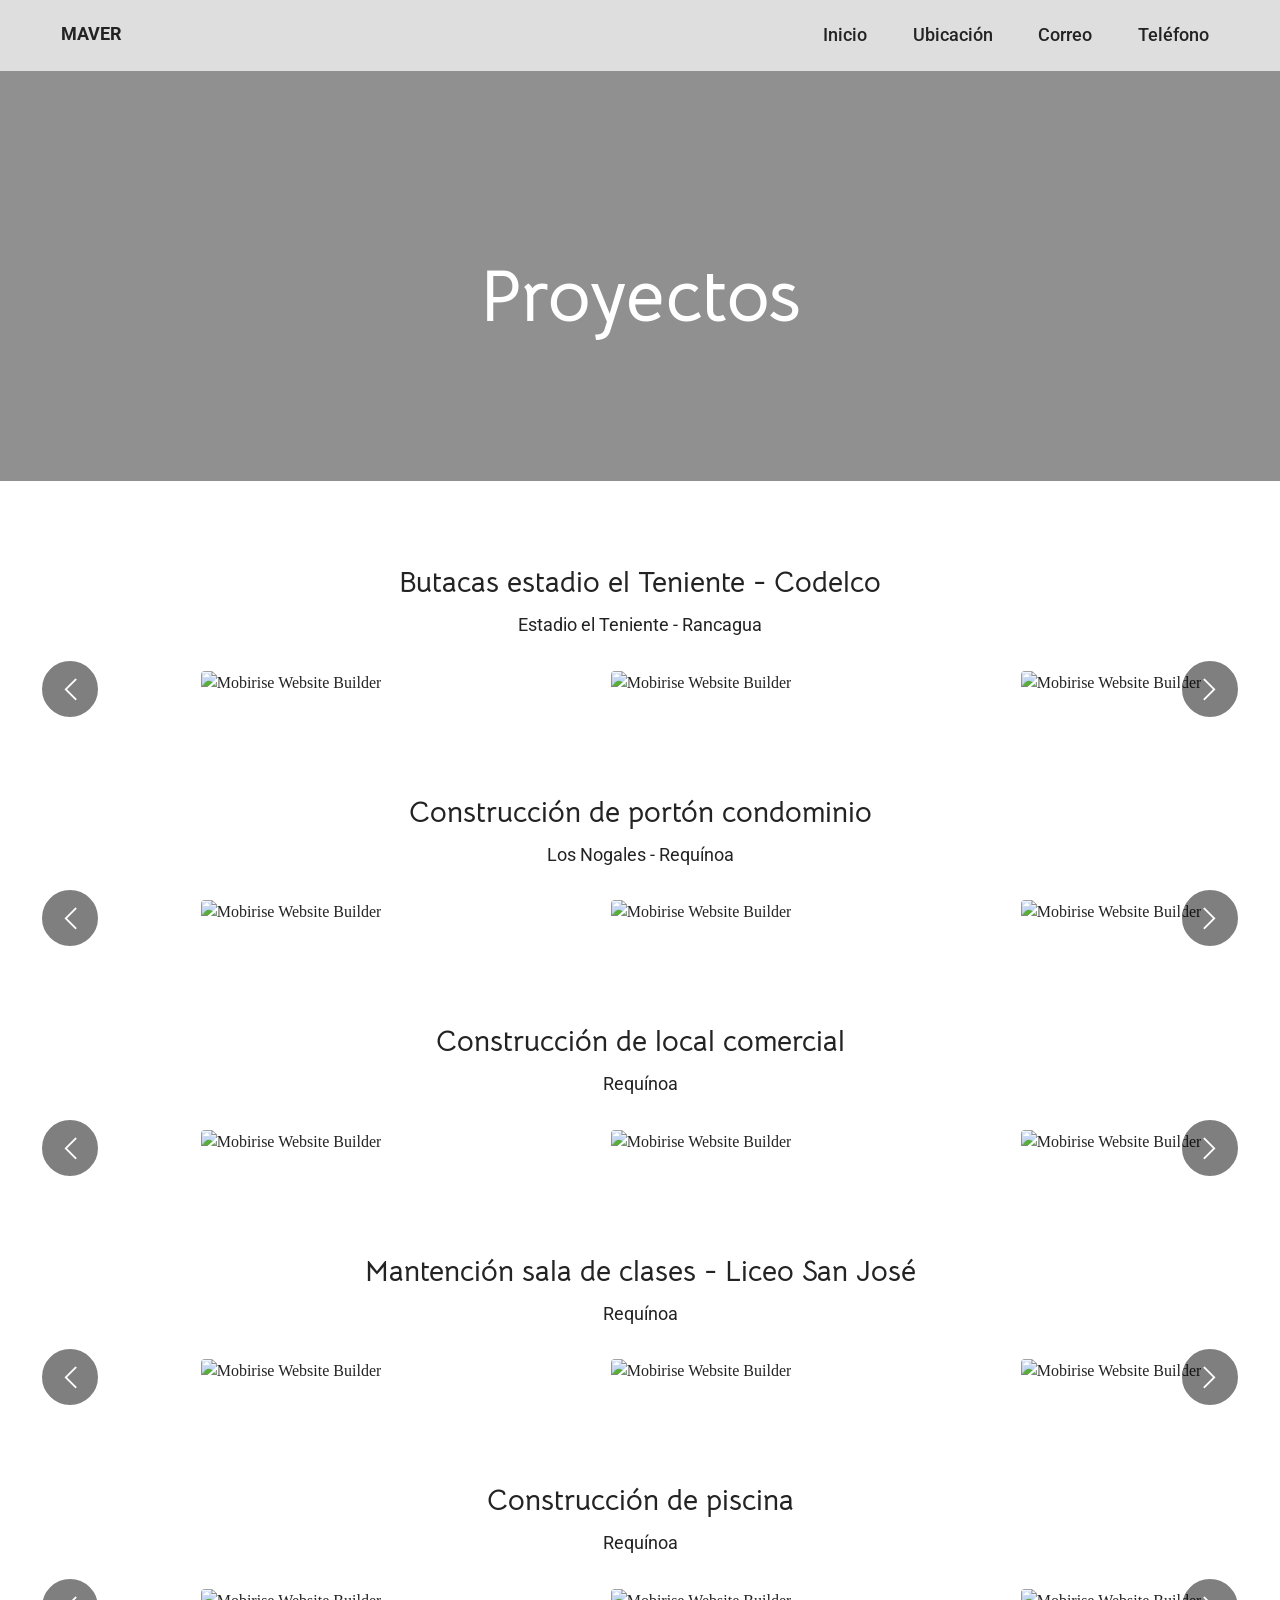
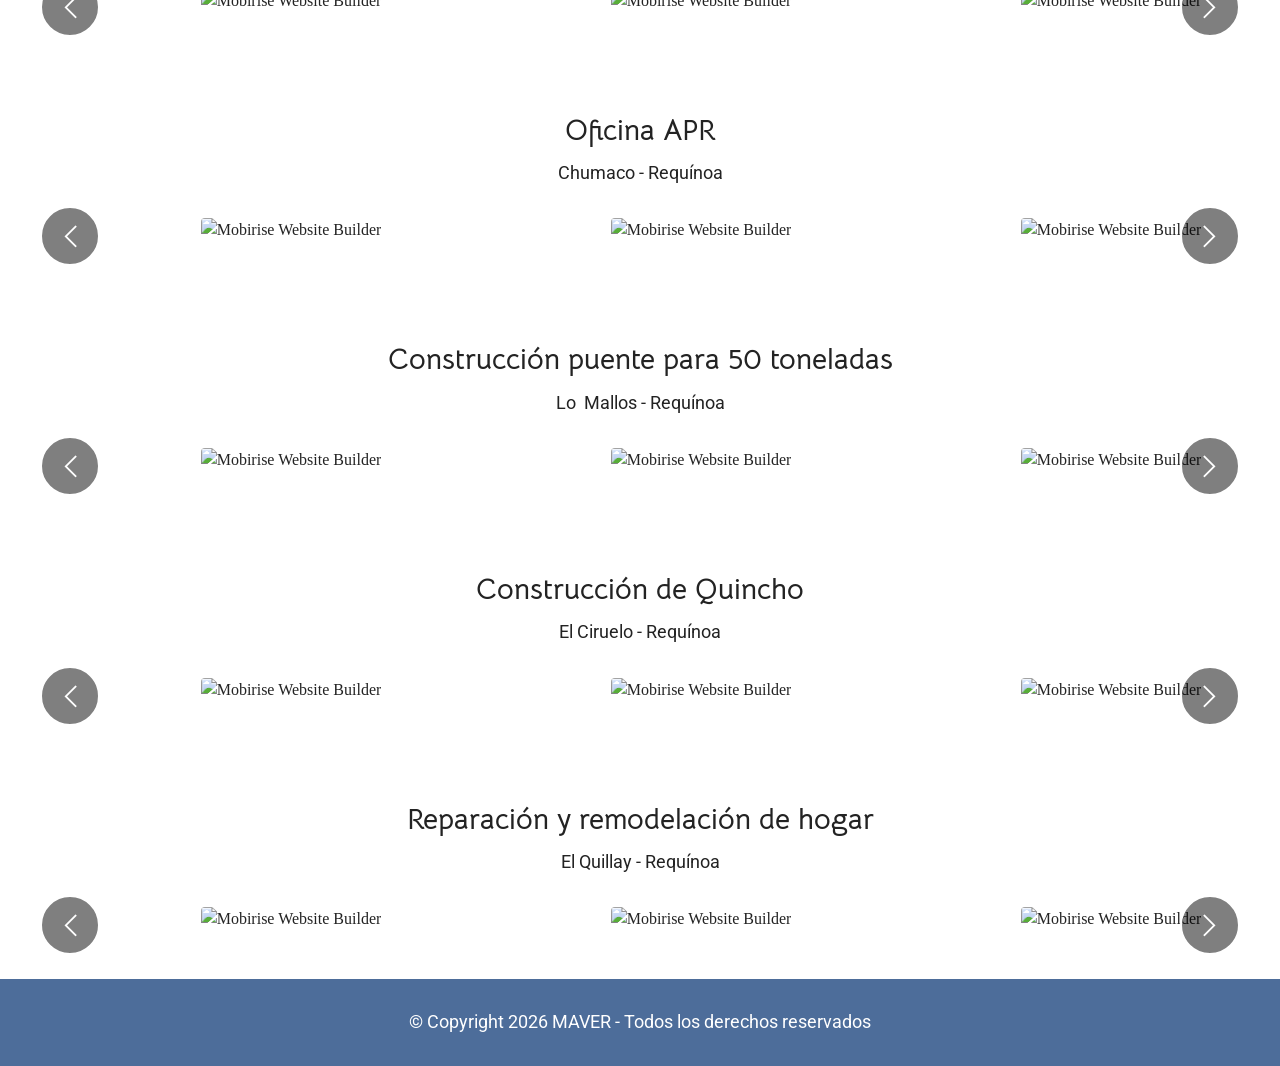
==== page1.html @ b0129fae "Add files via upload" ====
<!DOCTYPE html>
<html>

<head>
    <!-- Site made with Mobirise Website Builder v6.1.12, https://mobirise.com -->
    <meta charset="UTF-8">
    <meta http-equiv="X-UA-Compatible" content="IE=edge">
    <meta name="generator" content="Mobirise v6.1.12, mobirise.com">
    <meta name="viewport" content="width=device-width, initial-scale=1, minimum-scale=1">
    <link rel="shortcut icon" href="assets/images/logo20maver20sin20fondo-80x74.png" type="image/x-icon">
    <meta name="description"
        content="Líderes en empresas de construcción en la sexta región, con mas de 15 años de trayectoria.">


    <title>MAVER - Proyectos</title>
    <link rel="stylesheet" href="assets/web/assets/mobirise-icons2/mobirise2.css">
    <link rel="stylesheet" href="assets/bootstrap/css/bootstrap.min.css">
    <link rel="stylesheet" href="assets/parallax/jarallax.css">
    <link rel="stylesheet" href="assets/dropdown/css/style.css">
    <link rel="stylesheet" href="assets/socicon/css/styles.css">
    <link rel="stylesheet" href="assets/theme/css/style.css">
    <link rel="preload"
        href="https://fonts.googleapis.com/css?family=Bellota+Text:300,300i,400,400i,700,700i&display=swap" as="style"
        onload="this.onload=null;this.rel='stylesheet'">
    <noscript>
        <link rel="stylesheet"
            href="https://fonts.googleapis.com/css?family=Bellota+Text:300,300i,400,400i,700,700i&display=swap">
    </noscript>
    <link rel="preload"
        href="https://fonts.googleapis.com/css?family=Roboto:100,200,300,400,500,600,700,800,900,100i,200i,300i,400i,500i,600i,700i,800i,900i&display=swap"
        as="style" onload="this.onload=null;this.rel='stylesheet'">
    <noscript>
        <link rel="stylesheet"
            href="https://fonts.googleapis.com/css?family=Roboto:100,200,300,400,500,600,700,800,900,100i,200i,300i,400i,500i,600i,700i,800i,900i&display=swap">
    </noscript>
    <link rel="preload" as="style" href="assets/mobirise/css/mbr-additional.css?v=U4EbxA">
    <link rel="stylesheet" href="assets/mobirise/css/mbr-additional.css?v=U4EbxA" type="text/css">




</head>

<body>

    <section data-bs-version="5.1" class="menu menu1 cid-vgdHfKp8kh" once="menu" id="menu1-h">


        <nav class="navbar navbar-dropdown navbar-fixed-top navbar-expand-lg">
            <div class="container-fluid">
                <div class="navbar-brand">
                    <span class="navbar-logo">
                        <a href="index.html#header1-0">
                            <img src="assets/images/logo20maver20sin20fondo-80x74.webp" alt="" style="height: 3rem;">
                        </a>
                    </span>
                    <span class="navbar-caption-wrap"><a class="navbar-caption text-black display-7"
                            href="index.html#header1-0">MAVER</a></span>
                </div>
                <button class="navbar-toggler" type="button" data-toggle="collapse" data-bs-toggle="collapse"
                    data-target="#navbarSupportedContent" data-bs-target="#navbarSupportedContent"
                    aria-controls="navbarNavAltMarkup" aria-expanded="false" aria-label="Toggle navigation">
                    <div class="hamburger">
                        <span></span>
                        <span></span>
                        <span></span>
                        <span></span>
                    </div>
                </button>
                <div class="collapse navbar-collapse" id="navbarSupportedContent">
                    <ul class="navbar-nav nav-dropdown nav-right" data-app-modern-menu="true">
                        <li class="nav-item"><a class="nav-link link text-black display-7"
                                href="index.html#header1-0">Inicio</a></li>
                        <li class="nav-item"><a class="nav-link link text-black display-7"
                                href="https://maps.app.goo.gl/8S6Nk1xPqDuquNss6" target="_blank">Ubicación</a></li>
                        <li class="nav-item"><a class="nav-link link text-black display-7"
                                href="mailto:franco.mardones.vega@gmail.com">Correo</a></li>
                        <li class="nav-item"><a class="nav-link link text-black display-7"
                                href="https://wa.me/56971370998">Teléfono</a></li>
                    </ul>


                </div>
            </div>
        </nav>
    </section>

    <section data-bs-version="5.1" class="header1 cid-vgdHfKMwjg mbr-parallax-background" id="header1-i">



        <div class="mbr-overlay" style="opacity: 0.5; background-color: rgb(35, 35, 35);"></div>

        <div class="container">
            <div class="row justify-content-center">
                <div class="col-12 col-lg-10">
                    <h1 class="mbr-section-title mbr-fonts-style mb-3 display-1"><strong>Proyectos</strong></h1>



                </div>
            </div>
        </div>
    </section>

    <section data-bs-version="5.1" class="slider4 mbr-embla cid-vgBAg7hSWS" id="slider4-1m">


        <div class="position-relative text-center">
            <div class="mbr-section-head">
                <h4 class="mbr-section-title mbr-fonts-style align-center mb-0 display-5"><strong>Butacas estadio el
                        Teniente - Codelco</strong></h4>
                <h5 class="mbr-section-subtitle mbr-fonts-style align-center mb-0 mt-2 display-7">Estadio el Teniente -
                    Rancagua</h5>
            </div>
            <div class="embla mt-4" data-skip-snaps="true" data-align="center" data-contain-scroll="trimSnaps"
                data-auto-play-interval="4" data-draggable="true">
                <div class="embla__viewport container">
                    <div class="embla__container">



                        <div class="embla__slide slider-image item active"
                            style="margin-left: 0rem; margin-right: 0rem;">
                            <div class="slide-content">
                                <div class="item-wrapper">
                                    <div class="item-img">
                                        <img src="assets/images/3whatsapp-image-2026-04-09-at-08.01.32-914x422.webp"
                                            alt="Mobirise Website Builder" data-slide-to="0" data-bs-slide-to="0">
                                    </div>
                                </div>


                            </div>
                        </div>
                        <div class="embla__slide slider-image item" style="margin-left: 0rem; margin-right: 0rem;">
                            <div class="slide-content">
                                <div class="item-wrapper">
                                    <div class="item-img">
                                        <img src="assets/images/whatsapp-image-2026-04-09-at-08.01.53-591x1280.webp"
                                            alt="Mobirise Website Builder" data-slide-to="1" data-bs-slide-to="1">
                                    </div>
                                </div>


                            </div>
                        </div>
                        <div class="embla__slide slider-image item" style="margin-left: 0rem; margin-right: 0rem;">
                            <div class="slide-content">
                                <div class="item-wrapper">
                                    <div class="item-img">
                                        <img src="assets/images/whatsapp-image-2026-04-09-at-08.01.33-914x422.webp"
                                            alt="Mobirise Website Builder" data-slide-to="2" data-bs-slide-to="2">
                                    </div>
                                </div>


                            </div>
                        </div>
                        <div class="embla__slide slider-image item" style="margin-left: 0rem; margin-right: 0rem;">
                            <div class="slide-content">
                                <div class="item-wrapper">
                                    <div class="item-img">
                                        <img src="assets/images/whatsapp-image-2026-04-09-at-08.01.36-738x1600.webp"
                                            alt="Mobirise Website Builder" data-slide-to="3" data-bs-slide-to="3">
                                    </div>
                                </div>


                            </div>
                        </div>
                        <div class="embla__slide slider-image item" style="margin-left: 0rem; margin-right: 0rem;">
                            <div class="slide-content">
                                <div class="item-wrapper">
                                    <div class="item-img">
                                        <img src="assets/images/whatsapp-image-2026-04-09-at-08.01.45-738x1600.webp"
                                            alt="Mobirise Website Builder" data-slide-to="4" data-bs-slide-to="4">
                                    </div>
                                </div>


                            </div>
                        </div>
                        <div class="embla__slide slider-image item" style="margin-left: 0rem; margin-right: 0rem;">
                            <div class="slide-content">
                                <div class="item-wrapper">
                                    <div class="item-img">
                                        <img src="assets/images/whatsapp-image-2026-04-09-at-08.01.35-591x1280.webp"
                                            alt="Mobirise Website Builder" data-slide-to="5" data-bs-slide-to="5">
                                    </div>
                                </div>


                            </div>
                        </div>
                        <div class="embla__slide slider-image item" style="margin-left: 0rem; margin-right: 0rem;">
                            <div class="slide-content">
                                <div class="item-wrapper">
                                    <div class="item-img">
                                        <img src="assets/images/whatsapp-image-2026-04-09-at-08.01.32-914x422.webp"
                                            alt="Mobirise Website Builder" data-slide-to="6" data-bs-slide-to="6">
                                    </div>
                                </div>


                            </div>
                        </div>
                        <div class="embla__slide slider-image item" style="margin-left: 0rem; margin-right: 0rem;">
                            <div class="slide-content">
                                <div class="item-wrapper">
                                    <div class="item-img">
                                        <img src="assets/images/2whatsapp-image-2026-04-09-at-08.01.29-914x422.webp"
                                            alt="Mobirise Website Builder" data-slide-to="7" data-bs-slide-to="7">
                                    </div>
                                </div>


                            </div>
                        </div>
                        <div class="embla__slide slider-image item" style="margin-left: 0rem; margin-right: 0rem;">
                            <div class="slide-content">
                                <div class="item-wrapper">
                                    <div class="item-img">
                                        <img src="assets/images/whatsapp-image-2026-04-12-at-15.33.14-914x422.webp"
                                            alt="Mobirise Website Builder" data-slide-to="8" data-bs-slide-to="8">
                                    </div>
                                </div>


                            </div>
                        </div>
                        <div class="embla__slide slider-image item" style="margin-left: 0rem; margin-right: 0rem;">
                            <div class="slide-content">
                                <div class="item-wrapper">
                                    <div class="item-img">
                                        <img src="assets/images/whatsapp-image-2026-04-09-at-08.01.51-914x422.webp"
                                            alt="Mobirise Website Builder" data-slide-to="9" data-bs-slide-to="9">
                                    </div>
                                </div>


                            </div>
                        </div>
                        <div class="embla__slide slider-image item" style="margin-left: 0rem; margin-right: 0rem;">
                            <div class="slide-content">
                                <div class="item-wrapper">
                                    <div class="item-img">
                                        <img src="assets/images/whatsapp-image-2026-04-09-at-08.01.29-914x422.webp"
                                            alt="Mobirise Website Builder" data-slide-to="10" data-bs-slide-to="10">
                                    </div>
                                </div>


                            </div>
                        </div>
                        <div class="embla__slide slider-image item" style="margin-left: 0rem; margin-right: 0rem;">
                            <div class="slide-content">
                                <div class="item-wrapper">
                                    <div class="item-img">
                                        <img src="assets/images/whatsapp-image-2026-04-09-at-08.01.43-914x422.webp"
                                            alt="Mobirise Website Builder" data-slide-to="11" data-bs-slide-to="11">
                                    </div>
                                </div>


                            </div>
                        </div>
                        <div class="embla__slide slider-image item" style="margin-left: 0rem; margin-right: 0rem;">
                            <div class="slide-content">
                                <div class="item-wrapper">
                                    <div class="item-img">
                                        <img src="assets/images/whatsapp-image-2026-04-09-at-08.01.15-914x422.webp"
                                            alt="Mobirise Website Builder" data-slide-to="12" data-bs-slide-to="12">
                                    </div>
                                </div>


                            </div>
                        </div>
                        <div class="embla__slide slider-image item" style="margin-left: 0rem; margin-right: 0rem;">
                            <div class="slide-content">
                                <div class="item-wrapper">
                                    <div class="item-img">
                                        <img src="assets/images/whatsapp-image-2026-04-09-at-08.01.17-914x422.webp"
                                            alt="Mobirise Website Builder" data-slide-to="13" data-bs-slide-to="13">
                                    </div>
                                </div>


                            </div>
                        </div>
                        <div class="embla__slide slider-image item" style="margin-left: 0rem; margin-right: 0rem;">
                            <div class="slide-content">
                                <div class="item-wrapper">
                                    <div class="item-img">
                                        <img src="assets/images/whatsapp-image-2026-04-09-at-08.01.31-914x422.webp"
                                            alt="Mobirise Website Builder" data-slide-to="14" data-bs-slide-to="14">
                                    </div>
                                </div>


                            </div>
                        </div>
                        <div class="embla__slide slider-image item" style="margin-left: 0rem; margin-right: 0rem;">
                            <div class="slide-content">
                                <div class="item-wrapper">
                                    <div class="item-img">
                                        <img src="assets/images/whatsapp-image-2026-04-09-at-08.01.44-914x422.webp"
                                            alt="Mobirise Website Builder" data-slide-to="15" data-bs-slide-to="15">
                                    </div>
                                </div>


                            </div>
                        </div>
                    </div>
                </div>
                <button class="embla__button embla__button--prev">
                    <span class="mobi-mbri mobi-mbri-arrow-prev mbr-iconfont" aria-hidden="true"></span>
                    <span class="sr-only visually-hidden visually-hidden">Previous</span>
                </button>
                <button class="embla__button embla__button--next">
                    <span class="mobi-mbri mobi-mbri-arrow-next mbr-iconfont" aria-hidden="true"></span>
                    <span class="sr-only visually-hidden visually-hidden">Next</span>
                </button>
            </div>
        </div>
    </section>

    <section data-bs-version="5.1" class="slider4 mbr-embla cid-vgAOUFERJs" id="slider4-17">


        <div class="position-relative text-center">
            <div class="mbr-section-head">
                <h4 class="mbr-section-title mbr-fonts-style align-center mb-0 display-5"><strong>Construcción de portón
                        condominio</strong></h4>
                <h5 class="mbr-section-subtitle mbr-fonts-style align-center mb-0 mt-2 display-7">Los Nogales - Requínoa
                </h5>
            </div>
            <div class="embla mt-4" data-skip-snaps="true" data-align="center" data-contain-scroll="trimSnaps"
                data-auto-play-interval="4" data-draggable="true">
                <div class="embla__viewport container">
                    <div class="embla__container">



                        <div class="embla__slide slider-image item active"
                            style="margin-left: 0rem; margin-right: 0rem;">
                            <div class="slide-content">
                                <div class="item-wrapper">
                                    <div class="item-img">
                                        <img src="assets/images/whatsapp20image202026-04-0920at2009.18.28-1000x750.webp"
                                            alt="Mobirise Website Builder" data-slide-to="0" data-bs-slide-to="0">
                                    </div>
                                </div>


                            </div>
                        </div>
                        <div class="embla__slide slider-image item" style="margin-left: 0rem; margin-right: 0rem;">
                            <div class="slide-content">
                                <div class="item-wrapper">
                                    <div class="item-img">
                                        <img src="assets/images/whatsapp20image202026-04-0920at2009.18.34-991x744.webp"
                                            alt="Mobirise Website Builder" data-slide-to="1" data-bs-slide-to="1">
                                    </div>
                                </div>


                            </div>
                        </div>
                        <div class="embla__slide slider-image item" style="margin-left: 0rem; margin-right: 0rem;">
                            <div class="slide-content">
                                <div class="item-wrapper">
                                    <div class="item-img">
                                        <img src="assets/images/whatsapp20image202026-04-0920at2009.18.33-998x1330.webp"
                                            alt="Mobirise Website Builder" data-slide-to="2" data-bs-slide-to="2">
                                    </div>
                                </div>


                            </div>
                        </div>
                        <div class="embla__slide slider-image item" style="margin-left: 0rem; margin-right: 0rem;">
                            <div class="slide-content">
                                <div class="item-wrapper">
                                    <div class="item-img">
                                        <img src="assets/images/whatsapp-image-2026-04-091-at-09.18.33-1000x750.webp"
                                            alt="Mobirise Website Builder" data-slide-to="3" data-bs-slide-to="3">
                                    </div>
                                </div>


                            </div>
                        </div>
                        <div class="embla__slide slider-image item" style="margin-left: 0rem; margin-right: 0rem;">
                            <div class="slide-content">
                                <div class="item-wrapper">
                                    <div class="item-img">
                                        <img src="assets/images/whatsapp-image-2026-04-09-at-09.18.32-1000x750.webp"
                                            alt="Mobirise Website Builder" data-slide-to="4" data-bs-slide-to="4">
                                    </div>
                                </div>


                            </div>
                        </div>
                        <div class="embla__slide slider-image item" style="margin-left: 0rem; margin-right: 0rem;">
                            <div class="slide-content">
                                <div class="item-wrapper">
                                    <div class="item-img">
                                        <img src="assets/images/1whatsapp-image-2026-04-09-at-09.18.32-1000x750.webp"
                                            alt="Mobirise Website Builder" data-slide-to="5" data-bs-slide-to="5">
                                    </div>
                                </div>


                            </div>
                        </div>
                        <div class="embla__slide slider-image item" style="margin-left: 0rem; margin-right: 0rem;">
                            <div class="slide-content">
                                <div class="item-wrapper">
                                    <div class="item-img">
                                        <img src="assets/images/whatsapp-image-2026-04-09-at-09.18.31-1000x750.webp"
                                            alt="Mobirise Website Builder" data-slide-to="6" data-bs-slide-to="6">
                                    </div>
                                </div>


                            </div>
                        </div>
                        <div class="embla__slide slider-image item" style="margin-left: 0rem; margin-right: 0rem;">
                            <div class="slide-content">
                                <div class="item-wrapper">
                                    <div class="item-img">
                                        <img src="assets/images/what1sapp-image-2026-04-09-at-09.18.31-1000x750.webp"
                                            alt="Mobirise Website Builder" data-slide-to="7" data-bs-slide-to="7">
                                    </div>
                                </div>


                            </div>
                        </div>
                        <div class="embla__slide slider-image item" style="margin-left: 0rem; margin-right: 0rem;">
                            <div class="slide-content">
                                <div class="item-wrapper">
                                    <div class="item-img">
                                        <img src="assets/images/whatsapp20image202026-04-0920at2009.18.30-848x636.webp"
                                            alt="Mobirise Website Builder" data-slide-to="8" data-bs-slide-to="8">
                                    </div>
                                </div>


                            </div>
                        </div>
                        <div class="embla__slide slider-image item" style="margin-left: 0rem; margin-right: 0rem;">
                            <div class="slide-content">
                                <div class="item-wrapper">
                                    <div class="item-img">
                                        <img src="assets/images/whatsapp-image-2026-04-09-at-09.18.29-1000x750.webp"
                                            alt="Mobirise Website Builder" data-slide-to="9" data-bs-slide-to="9">
                                    </div>
                                </div>


                            </div>
                        </div>
                        <div class="embla__slide slider-image item" style="margin-left: 0rem; margin-right: 0rem;">
                            <div class="slide-content">
                                <div class="item-wrapper">
                                    <div class="item-img">
                                        <img src="assets/images/whatsapp-image-21026-04-09-at-09.18.28-1000x750.webp"
                                            alt="Mobirise Website Builder" data-slide-to="10" data-bs-slide-to="10">
                                    </div>
                                </div>


                            </div>
                        </div>
                    </div>
                </div>
                <button class="embla__button embla__button--prev">
                    <span class="mobi-mbri mobi-mbri-arrow-prev mbr-iconfont" aria-hidden="true"></span>
                    <span class="sr-only visually-hidden visually-hidden">Previous</span>
                </button>
                <button class="embla__button embla__button--next">
                    <span class="mobi-mbri mobi-mbri-arrow-next mbr-iconfont" aria-hidden="true"></span>
                    <span class="sr-only visually-hidden visually-hidden">Next</span>
                </button>
            </div>
        </div>
    </section>

    <section data-bs-version="5.1" class="slider4 mbr-embla cid-vgYwN1bIxm" id="slider4-1s">


        <div class="position-relative text-center">
            <div class="mbr-section-head">
                <h4 class="mbr-section-title mbr-fonts-style align-center mb-0 display-5"><strong>Construcción de local
                        comercial</strong></h4>
                <h5 class="mbr-section-subtitle mbr-fonts-style align-center mb-0 mt-2 display-7">Requínoa</h5>
            </div>
            <div class="embla mt-4" data-skip-snaps="true" data-align="center" data-contain-scroll="trimSnaps"
                data-auto-play-interval="4" data-draggable="true">
                <div class="embla__viewport container">
                    <div class="embla__container">



                        <div class="embla__slide slider-image item active"
                            style="margin-left: 0rem; margin-right: 0rem;">
                            <div class="slide-content">
                                <div class="item-wrapper">
                                    <div class="item-img">
                                        <img src="assets/images/whatsapp20image202026-04-1620at2013.33.47-914x422.webp"
                                            alt="Mobirise Website Builder" data-slide-to="0" data-bs-slide-to="0">
                                    </div>
                                </div>


                            </div>
                        </div>
                        <div class="embla__slide slider-image item" style="margin-left: 0rem; margin-right: 0rem;">
                            <div class="slide-content">
                                <div class="item-wrapper">
                                    <div class="item-img">
                                        <img src="assets/images/whatsapp-image-2026-04-13-at-11.47.56-914x422.webp"
                                            alt="Mobirise Website Builder" data-slide-to="1" data-bs-slide-to="1">
                                    </div>
                                </div>


                            </div>
                        </div>
                        <div class="embla__slide slider-image item" style="margin-left: 0rem; margin-right: 0rem;">
                            <div class="slide-content">
                                <div class="item-wrapper">
                                    <div class="item-img">
                                        <img src="assets/images/2whatsapp-image-2026-04-13-at-11.47.56-914x422.webp"
                                            alt="Mobirise Website Builder" data-slide-to="2" data-bs-slide-to="2">
                                    </div>
                                </div>


                            </div>
                        </div>
                        <div class="embla__slide slider-image item" style="margin-left: 0rem; margin-right: 0rem;">
                            <div class="slide-content">
                                <div class="item-wrapper">
                                    <div class="item-img">
                                        <img src="assets/images/whatsapp-image-2026-04-13-at-11.47.54-914x422.webp"
                                            alt="Mobirise Website Builder" data-slide-to="3" data-bs-slide-to="3">
                                    </div>
                                </div>


                            </div>
                        </div>
                        <div class="embla__slide slider-image item" style="margin-left: 0rem; margin-right: 0rem;">
                            <div class="slide-content">
                                <div class="item-wrapper">
                                    <div class="item-img">
                                        <img src="assets/images/3whatsapp-image-2026-04-13-at-11.47.54-914x422.webp"
                                            alt="Mobirise Website Builder" data-slide-to="4" data-bs-slide-to="4">
                                    </div>
                                </div>


                            </div>
                        </div>
                        <div class="embla__slide slider-image item" style="margin-left: 0rem; margin-right: 0rem;">
                            <div class="slide-content">
                                <div class="item-wrapper">
                                    <div class="item-img">
                                        <img src="assets/images/whatsapp-image-2026-04-13-at-11.47.55-914x422.webp"
                                            alt="Mobirise Website Builder" data-slide-to="5" data-bs-slide-to="5">
                                    </div>
                                </div>


                            </div>
                        </div>
                        <div class="embla__slide slider-image item" style="margin-left: 0rem; margin-right: 0rem;">
                            <div class="slide-content">
                                <div class="item-wrapper">
                                    <div class="item-img">
                                        <img src="assets/images/4whatsapp-image-2026-04-13-at-11.47.56-914x422.webp"
                                            alt="Mobirise Website Builder" data-slide-to="6" data-bs-slide-to="6">
                                    </div>
                                </div>


                            </div>
                        </div>
                        <div class="embla__slide slider-image item" style="margin-left: 0rem; margin-right: 0rem;">
                            <div class="slide-content">
                                <div class="item-wrapper">
                                    <div class="item-img">
                                        <img src="assets/images/whatsapp-image-2026-04-13-at-11.50.56-914x422.webp"
                                            alt="Mobirise Website Builder" data-slide-to="7" data-bs-slide-to="7">
                                    </div>
                                </div>


                            </div>
                        </div>
                        <div class="embla__slide slider-image item" style="margin-left: 0rem; margin-right: 0rem;">
                            <div class="slide-content">
                                <div class="item-wrapper">
                                    <div class="item-img">
                                        <img src="assets/images/whatsapp-image-2026-04-13-at-11.50.57-914x422.webp"
                                            alt="Mobirise Website Builder" data-slide-to="8" data-bs-slide-to="8">
                                    </div>
                                </div>


                            </div>
                        </div>
                        <div class="embla__slide slider-image item" style="margin-left: 0rem; margin-right: 0rem;">
                            <div class="slide-content">
                                <div class="item-wrapper">
                                    <div class="item-img">
                                        <img src="assets/images/whatsapp20image202026-04-1620at2013.33.47-914x422.webp"
                                            alt="Mobirise Website Builder" data-slide-to="9" data-bs-slide-to="9">
                                    </div>
                                </div>


                            </div>
                        </div>
                    </div>
                </div>
                <button class="embla__button embla__button--prev">
                    <span class="mobi-mbri mobi-mbri-arrow-prev mbr-iconfont" aria-hidden="true"></span>
                    <span class="sr-only visually-hidden visually-hidden">Previous</span>
                </button>
                <button class="embla__button embla__button--next">
                    <span class="mobi-mbri mobi-mbri-arrow-next mbr-iconfont" aria-hidden="true"></span>
                    <span class="sr-only visually-hidden visually-hidden">Next</span>
                </button>
            </div>
        </div>
    </section>

    <section data-bs-version="5.1" class="slider4 mbr-embla cid-vgBp0Pwvdo" id="slider4-1i">


        <div class="position-relative text-center">
            <div class="mbr-section-head">
                <h4 class="mbr-section-title mbr-fonts-style align-center mb-0 display-5"><strong>Mantención sala de
                        clases - Liceo San José</strong></h4>
                <h5 class="mbr-section-subtitle mbr-fonts-style align-center mb-0 mt-2 display-7">Requínoa<br></h5>
            </div>
            <div class="embla mt-4" data-skip-snaps="true" data-align="center" data-contain-scroll="trimSnaps"
                data-auto-play-interval="4" data-draggable="true">
                <div class="embla__viewport container">
                    <div class="embla__container">



                        <div class="embla__slide slider-image item active"
                            style="margin-left: 0rem; margin-right: 0rem;">
                            <div class="slide-content">
                                <div class="item-wrapper">
                                    <div class="item-img">
                                        <img src="assets/images/whatsapp-image-2026-04-09-at-08.16.34-900x1600.webp"
                                            alt="Mobirise Website Builder" data-slide-to="0" data-bs-slide-to="0">
                                    </div>
                                </div>


                            </div>
                        </div>
                        <div class="embla__slide slider-image item" style="margin-left: 0rem; margin-right: 0rem;">
                            <div class="slide-content">
                                <div class="item-wrapper">
                                    <div class="item-img">
                                        <img src="assets/images/whatsapp-image-2026-04-09-at-08.16.37-900x1600.webp"
                                            alt="Mobirise Website Builder" data-slide-to="1" data-bs-slide-to="1">
                                    </div>
                                </div>


                            </div>
                        </div>
                        <div class="embla__slide slider-image item" style="margin-left: 0rem; margin-right: 0rem;">
                            <div class="slide-content">
                                <div class="item-wrapper">
                                    <div class="item-img">
                                        <img src="assets/images/4whatsapp-image-2026-04-09-at-08.16.34-900x1600.webp"
                                            alt="Mobirise Website Builder" data-slide-to="2" data-bs-slide-to="2">
                                    </div>
                                </div>


                            </div>
                        </div>
                        <div class="embla__slide slider-image item" style="margin-left: 0rem; margin-right: 0rem;">
                            <div class="slide-content">
                                <div class="item-wrapper">
                                    <div class="item-img">
                                        <img src="assets/images/5whatsapp-image-2026-04-09-at-08.16.36-900x1600.webp"
                                            alt="Mobirise Website Builder" data-slide-to="3" data-bs-slide-to="3">
                                    </div>
                                </div>


                            </div>
                        </div>
                        <div class="embla__slide slider-image item" style="margin-left: 0rem; margin-right: 0rem;">
                            <div class="slide-content">
                                <div class="item-wrapper">
                                    <div class="item-img">
                                        <img src="assets/images/whatsapp-image-2026-04-09-at-08.16.35-914x514.webp"
                                            alt="Mobirise Website Builder" data-slide-to="4" data-bs-slide-to="4">
                                    </div>
                                </div>


                            </div>
                        </div>
                        <div class="embla__slide slider-image item" style="margin-left: 0rem; margin-right: 0rem;">
                            <div class="slide-content">
                                <div class="item-wrapper">
                                    <div class="item-img">
                                        <img src="assets/images/whatsapp-image-2026-04-09-at-08.16.36-900x1600.webp"
                                            alt="Mobirise Website Builder" data-slide-to="5" data-bs-slide-to="5">
                                    </div>
                                </div>


                            </div>
                        </div>
                        <div class="embla__slide slider-image item" style="margin-left: 0rem; margin-right: 0rem;">
                            <div class="slide-content">
                                <div class="item-wrapper">
                                    <div class="item-img">
                                        <img src="assets/images/whatsapp-image-2026-04-09-at-08.16.33-900x1600.webp"
                                            alt="Mobirise Website Builder" data-slide-to="6" data-bs-slide-to="6">
                                    </div>
                                </div>


                            </div>
                        </div>
                        <div class="embla__slide slider-image item" style="margin-left: 0rem; margin-right: 0rem;">
                            <div class="slide-content">
                                <div class="item-wrapper">
                                    <div class="item-img">
                                        <img src="assets/images/1whatsapp-image-2026-04-09-at-08.16.34-914x514.webp"
                                            alt="Mobirise Website Builder" data-slide-to="7" data-bs-slide-to="7">
                                    </div>
                                </div>


                            </div>
                        </div>
                        <div class="embla__slide slider-image item" style="margin-left: 0rem; margin-right: 0rem;">
                            <div class="slide-content">
                                <div class="item-wrapper">
                                    <div class="item-img">
                                        <img src="assets/images/3whatsapp-image-2026-04-09-at-08.16.33-900x1600.webp"
                                            alt="Mobirise Website Builder" data-slide-to="8" data-bs-slide-to="8">
                                    </div>
                                </div>


                            </div>
                        </div>
                        <div class="embla__slide slider-image item" style="margin-left: 0rem; margin-right: 0rem;">
                            <div class="slide-content">
                                <div class="item-wrapper">
                                    <div class="item-img">
                                        <img src="assets/images/5whatsapp20image202026-04-0920at2008.16.34-900x1600.webp"
                                            alt="Mobirise Website Builder" data-slide-to="9" data-bs-slide-to="9">
                                    </div>
                                </div>


                            </div>
                        </div>
                        <div class="embla__slide slider-image item" style="margin-left: 0rem; margin-right: 0rem;">
                            <div class="slide-content">
                                <div class="item-wrapper">
                                    <div class="item-img">
                                        <img src="assets/images/whatsapp-image-2026-04-09-at-08.16.32-900x1600.webp"
                                            alt="Mobirise Website Builder" data-slide-to="10" data-bs-slide-to="10">
                                    </div>
                                </div>


                            </div>
                        </div>
                        <div class="embla__slide slider-image item" style="margin-left: 0rem; margin-right: 0rem;">
                            <div class="slide-content">
                                <div class="item-wrapper">
                                    <div class="item-img">
                                        <img src="assets/images/2whatsapp-image-2026-04-09-at-08.16.32-914x514.webp"
                                            alt="Mobirise Website Builder" data-slide-to="11" data-bs-slide-to="11">
                                    </div>
                                </div>


                            </div>
                        </div>
                    </div>
                </div>
                <button class="embla__button embla__button--prev">
                    <span class="mobi-mbri mobi-mbri-arrow-prev mbr-iconfont" aria-hidden="true"></span>
                    <span class="sr-only visually-hidden visually-hidden">Previous</span>
                </button>
                <button class="embla__button embla__button--next">
                    <span class="mobi-mbri mobi-mbri-arrow-next mbr-iconfont" aria-hidden="true"></span>
                    <span class="sr-only visually-hidden visually-hidden">Next</span>
                </button>
            </div>
        </div>
    </section>

    <section data-bs-version="5.1" class="slider4 mbr-embla cid-vgB36y8S7Z" id="slider4-1d">


        <div class="position-relative text-center">
            <div class="mbr-section-head">
                <h4 class="mbr-section-title mbr-fonts-style align-center mb-0 display-5"><strong>Construcción de
                        piscina</strong></h4>
                <h5 class="mbr-section-subtitle mbr-fonts-style align-center mb-0 mt-2 display-7">Requínoa</h5>
            </div>
            <div class="embla mt-4" data-skip-snaps="true" data-align="center" data-contain-scroll="trimSnaps"
                data-auto-play-interval="4" data-draggable="true">
                <div class="embla__viewport container">
                    <div class="embla__container">



                        <div class="embla__slide slider-image item active"
                            style="margin-left: 0rem; margin-right: 0rem;">
                            <div class="slide-content">
                                <div class="item-wrapper">
                                    <div class="item-img">
                                        <img src="assets/images/whatsapp-imag1e-2026-04-09-at-08.27.48-1000x563.webp"
                                            alt="Mobirise Website Builder" data-slide-to="0" data-bs-slide-to="0">
                                    </div>
                                </div>


                            </div>
                        </div>
                        <div class="embla__slide slider-image item active"
                            style="margin-left: 0rem; margin-right: 0rem;">
                            <div class="slide-content">
                                <div class="item-wrapper">
                                    <div class="item-img">
                                        <img src="assets/images/whatsapp-image-2026-04-09-at-08.27.50-900x1600.webp"
                                            alt="Mobirise Website Builder" data-slide-to="1" data-bs-slide-to="1">
                                    </div>
                                </div>


                            </div>
                        </div>
                        <div class="embla__slide slider-image item" style="margin-left: 0rem; margin-right: 0rem;">
                            <div class="slide-content">
                                <div class="item-wrapper">
                                    <div class="item-img">
                                        <img src="assets/images/whatsapp-image-2026-04-09-at-08.27.48-1000x563.webp"
                                            alt="Mobirise Website Builder" data-slide-to="2" data-bs-slide-to="2">
                                    </div>
                                </div>


                            </div>
                        </div>
                        <div class="embla__slide slider-image item" style="margin-left: 0rem; margin-right: 0rem;">
                            <div class="slide-content">
                                <div class="item-wrapper">
                                    <div class="item-img">
                                        <img src="assets/images/whatsapp-image-2026-04-09-at-08.27.47-1000x563.webp"
                                            alt="Mobirise Website Builder" data-slide-to="3" data-bs-slide-to="3">
                                    </div>
                                </div>


                            </div>
                        </div>
                        <div class="embla__slide slider-image item" style="margin-left: 0rem; margin-right: 0rem;">
                            <div class="slide-content">
                                <div class="item-wrapper">
                                    <div class="item-img">
                                        <img src="assets/images/whatsapp-image-2026-04-09-at-08.27.49-1000x563.webp"
                                            alt="Mobirise Website Builder" data-slide-to="4" data-bs-slide-to="4">
                                    </div>
                                </div>


                            </div>
                        </div>
                        <div class="embla__slide slider-image item" style="margin-left: 0rem; margin-right: 0rem;">
                            <div class="slide-content">
                                <div class="item-wrapper">
                                    <div class="item-img">
                                        <img src="assets/images/whatsapp-imag1e-2026-04-09-at-08.27.50-1000x563.webp"
                                            alt="Mobirise Website Builder" data-slide-to="5" data-bs-slide-to="5">
                                    </div>
                                </div>


                            </div>
                        </div>
                        <div class="embla__slide slider-image item" style="margin-left: 0rem; margin-right: 0rem;">
                            <div class="slide-content">
                                <div class="item-wrapper">
                                    <div class="item-img">
                                        <img src="assets/images/whatsapp-image-2126-04-09-at-08.27.47-1000x563.webp"
                                            alt="Mobirise Website Builder" data-slide-to="6" data-bs-slide-to="6">
                                    </div>
                                </div>


                            </div>
                        </div>
                    </div>
                </div>
                <button class="embla__button embla__button--prev">
                    <span class="mobi-mbri mobi-mbri-arrow-prev mbr-iconfont" aria-hidden="true"></span>
                    <span class="sr-only visually-hidden visually-hidden">Previous</span>
                </button>
                <button class="embla__button embla__button--next">
                    <span class="mobi-mbri mobi-mbri-arrow-next mbr-iconfont" aria-hidden="true"></span>
                    <span class="sr-only visually-hidden visually-hidden">Next</span>
                </button>
            </div>
        </div>
    </section>

    <section data-bs-version="5.1" class="slider4 mbr-embla cid-vgBk3ca57w" id="slider4-1h">


        <div class="position-relative text-center">
            <div class="mbr-section-head">
                <h4 class="mbr-section-title mbr-fonts-style align-center mb-0 display-5"><strong>Oficina APR</strong>
                </h4>
                <h5 class="mbr-section-subtitle mbr-fonts-style align-center mb-0 mt-2 display-7">Chumaco - Requínoa
                </h5>
            </div>
            <div class="embla mt-4" data-skip-snaps="true" data-align="center" data-contain-scroll="trimSnaps"
                data-auto-play-interval="4" data-draggable="true">
                <div class="embla__viewport container">
                    <div class="embla__container">



                        <div class="embla__slide slider-image item active"
                            style="margin-left: 0rem; margin-right: 0rem;">
                            <div class="slide-content">
                                <div class="item-wrapper">
                                    <div class="item-img">
                                        <img src="assets/images/whatsapp-image-2026-04-09-at-08.46.28-750x422.webp"
                                            alt="Mobirise Website Builder" data-slide-to="0" data-bs-slide-to="0">
                                    </div>
                                </div>


                            </div>
                        </div>
                        <div class="embla__slide slider-image item" style="margin-left: 0rem; margin-right: 0rem;">
                            <div class="slide-content">
                                <div class="item-wrapper">
                                    <div class="item-img">
                                        <img src="assets/images/whatsapp-image-2026-04-09-at-08.46.12-750x563.webp"
                                            alt="Mobirise Website Builder" data-slide-to="1" data-bs-slide-to="1">
                                    </div>
                                </div>


                            </div>
                        </div>
                        <div class="embla__slide slider-image item" style="margin-left: 0rem; margin-right: 0rem;">
                            <div class="slide-content">
                                <div class="item-wrapper">
                                    <div class="item-img">
                                        <img src="assets/images/whatsapp-image-2026-04-09-at-08.46.11-750x563.webp"
                                            alt="Mobirise Website Builder" data-slide-to="2" data-bs-slide-to="2">
                                    </div>
                                </div>


                            </div>
                        </div>
                        <div class="embla__slide slider-image item" style="margin-left: 0rem; margin-right: 0rem;">
                            <div class="slide-content">
                                <div class="item-wrapper">
                                    <div class="item-img">
                                        <img src="assets/images/1whatsapp-image-2026-04-09-at-08.46.11-750x563.webp"
                                            alt="Mobirise Website Builder" data-slide-to="3" data-bs-slide-to="3">
                                    </div>
                                </div>


                            </div>
                        </div>
                        <div class="embla__slide slider-image item" style="margin-left: 0rem; margin-right: 0rem;">
                            <div class="slide-content">
                                <div class="item-wrapper">
                                    <div class="item-img">
                                        <img src="assets/images/whatsapp-image-2026-04-09-at-08.46.09-750x563.webp"
                                            alt="Mobirise Website Builder" data-slide-to="4" data-bs-slide-to="4">
                                    </div>
                                </div>


                            </div>
                        </div>
                        <div class="embla__slide slider-image item" style="margin-left: 0rem; margin-right: 0rem;">
                            <div class="slide-content">
                                <div class="item-wrapper">
                                    <div class="item-img">
                                        <img src="assets/images/whatsapp-image-2026-04-09-at-08.46.10-750x563.webp"
                                            alt="Mobirise Website Builder" data-slide-to="5" data-bs-slide-to="5">
                                    </div>
                                </div>


                            </div>
                        </div>
                        <div class="embla__slide slider-image item" style="margin-left: 0rem; margin-right: 0rem;">
                            <div class="slide-content">
                                <div class="item-wrapper">
                                    <div class="item-img">
                                        <img src="assets/images/whatsapp-image-2026-04-09-at-08.45.11-750x563.webp"
                                            alt="Mobirise Website Builder" data-slide-to="6" data-bs-slide-to="6">
                                    </div>
                                </div>


                            </div>
                        </div>
                        <div class="embla__slide slider-image item" style="margin-left: 0rem; margin-right: 0rem;">
                            <div class="slide-content">
                                <div class="item-wrapper">
                                    <div class="item-img">
                                        <img src="assets/images/whatsapp-image-2026-04-09-at-08.45.09-750x422.webp"
                                            alt="Mobirise Website Builder" data-slide-to="7" data-bs-slide-to="7">
                                    </div>
                                </div>


                            </div>
                        </div>
                        <div class="embla__slide slider-image item" style="margin-left: 0rem; margin-right: 0rem;">
                            <div class="slide-content">
                                <div class="item-wrapper">
                                    <div class="item-img">
                                        <img src="assets/images/whatsapp-image-2026-04-09-at-08.45.05-750x1333.webp"
                                            alt="Mobirise Website Builder" data-slide-to="8" data-bs-slide-to="8">
                                    </div>
                                </div>


                            </div>
                        </div>
                        <div class="embla__slide slider-image item" style="margin-left: 0rem; margin-right: 0rem;">
                            <div class="slide-content">
                                <div class="item-wrapper">
                                    <div class="item-img">
                                        <img src="assets/images/whatsapp-image-2026-04-09-at-08.44.59-750x422.webp"
                                            alt="Mobirise Website Builder" data-slide-to="9" data-bs-slide-to="9">
                                    </div>
                                </div>


                            </div>
                        </div>
                        <div class="embla__slide slider-image item" style="margin-left: 0rem; margin-right: 0rem;">
                            <div class="slide-content">
                                <div class="item-wrapper">
                                    <div class="item-img">
                                        <img src="assets/images/whatsapp-image-2026-04-09-at-08.45.04-750x422.webp"
                                            alt="Mobirise Website Builder" data-slide-to="10" data-bs-slide-to="10">
                                    </div>
                                </div>


                            </div>
                        </div>
                        <div class="embla__slide slider-image item" style="margin-left: 0rem; margin-right: 0rem;">
                            <div class="slide-content">
                                <div class="item-wrapper">
                                    <div class="item-img">
                                        <img src="assets/images/2whatsapp-image-2026-04-09-at-08.45.04-750x422.webp"
                                            alt="Mobirise Website Builder" data-slide-to="11" data-bs-slide-to="11">
                                    </div>
                                </div>


                            </div>
                        </div>
                        <div class="embla__slide slider-image item" style="margin-left: 0rem; margin-right: 0rem;">
                            <div class="slide-content">
                                <div class="item-wrapper">
                                    <div class="item-img">
                                        <img src="assets/images/3whatsapp-image-2026-04-09-at-08.46.12-750x422.webp"
                                            alt="Mobirise Website Builder" data-slide-to="12" data-bs-slide-to="12">
                                    </div>
                                </div>


                            </div>
                        </div>
                        <div class="embla__slide slider-image item" style="margin-left: 0rem; margin-right: 0rem;">
                            <div class="slide-content">
                                <div class="item-wrapper">
                                    <div class="item-img">
                                        <img src="assets/images/whatsapp-image-2026-04-09-at-08.44.57-750x422.webp"
                                            alt="Mobirise Website Builder" data-slide-to="13" data-bs-slide-to="13">
                                    </div>
                                </div>


                            </div>
                        </div>
                        <div class="embla__slide slider-image item" style="margin-left: 0rem; margin-right: 0rem;">
                            <div class="slide-content">
                                <div class="item-wrapper">
                                    <div class="item-img">
                                        <img src="assets/images/whatsapp20image202026-04-0920at2008.46.28-562x316.webp"
                                            alt="Mobirise Website Builder" data-slide-to="14" data-bs-slide-to="14">
                                    </div>
                                </div>


                            </div>
                        </div>
                    </div>
                </div>
                <button class="embla__button embla__button--prev">
                    <span class="mobi-mbri mobi-mbri-arrow-prev mbr-iconfont" aria-hidden="true"></span>
                    <span class="sr-only visually-hidden visually-hidden">Previous</span>
                </button>
                <button class="embla__button embla__button--next">
                    <span class="mobi-mbri mobi-mbri-arrow-next mbr-iconfont" aria-hidden="true"></span>
                    <span class="sr-only visually-hidden visually-hidden">Next</span>
                </button>
            </div>
        </div>
    </section>

    <section data-bs-version="5.1" class="slider4 mbr-embla cid-vgdLrbOMB3" id="slider4-s">


        <div class="position-relative text-center">
            <div class="mbr-section-head">
                <h4 class="mbr-section-title mbr-fonts-style align-center mb-0 display-5"><strong>Construcción puente
                        para 50 toneladas</strong></h4>
                <h5 class="mbr-section-subtitle mbr-fonts-style align-center mb-0 mt-2 display-7">Lo&nbsp; Mallos -
                    Requínoa</h5>
            </div>
            <div class="embla mt-4" data-skip-snaps="true" data-align="center" data-contain-scroll="trimSnaps"
                data-auto-play-interval="4" data-draggable="true">
                <div class="embla__viewport container">
                    <div class="embla__container">



                        <div class="embla__slide slider-image item active"
                            style="margin-left: 0rem; margin-right: 0rem;">
                            <div class="slide-content">
                                <div class="item-wrapper">
                                    <div class="item-img">
                                        <img src="assets/images/whatsapp-image-2026-04-09-at-09.07.39-1000x750.webp"
                                            alt="Mobirise Website Builder" data-slide-to="0" data-bs-slide-to="0">
                                    </div>
                                </div>


                            </div>
                        </div>
                        <div class="embla__slide slider-image item" style="margin-left: 0rem; margin-right: 0rem;">
                            <div class="slide-content">
                                <div class="item-wrapper">
                                    <div class="item-img">
                                        <img src="assets/images/whatsapp20image202026-04-0920at2009.07.49-1000x750.webp"
                                            alt="Mobirise Website Builder" data-slide-to="1" data-bs-slide-to="1">
                                    </div>
                                </div>


                            </div>
                        </div>
                        <div class="embla__slide slider-image item" style="margin-left: 0rem; margin-right: 0rem;">
                            <div class="slide-content">
                                <div class="item-wrapper">
                                    <div class="item-img">
                                        <img src="assets/images/whatsapp20image202026-04-0920at2009.07.44-1000x750.webp"
                                            alt="Mobirise Website Builder" data-slide-to="2" data-bs-slide-to="2">
                                    </div>
                                </div>


                            </div>
                        </div>
                        <div class="embla__slide slider-image item" style="margin-left: 0rem; margin-right: 0rem;">
                            <div class="slide-content">
                                <div class="item-wrapper">
                                    <div class="item-img">
                                        <img src="assets/images/whatsapp-image-2026-04-09-at-09.07.41-1000x1333.webp"
                                            alt="Mobirise Website Builder" data-slide-to="3" data-bs-slide-to="3">
                                    </div>
                                </div>


                            </div>
                        </div>
                        <div class="embla__slide slider-image item" style="margin-left: 0rem; margin-right: 0rem;">
                            <div class="slide-content">
                                <div class="item-wrapper">
                                    <div class="item-img">
                                        <img src="assets/images/whatsapp-image-2026-04-09-at-09.07.40-1000x750.webp"
                                            alt="Mobirise Website Builder" data-slide-to="4" data-bs-slide-to="4">
                                    </div>
                                </div>


                            </div>
                        </div>
                        <div class="embla__slide slider-image item" style="margin-left: 0rem; margin-right: 0rem;">
                            <div class="slide-content">
                                <div class="item-wrapper">
                                    <div class="item-img">
                                        <img src="assets/images/whatsapp-image-2026-04-09-at-09.07.39-1000x750.webp"
                                            alt="Mobirise Website Builder" data-slide-to="5" data-bs-slide-to="5">
                                    </div>
                                </div>


                            </div>
                        </div>
                    </div>
                </div>
                <button class="embla__button embla__button--prev">
                    <span class="mobi-mbri mobi-mbri-arrow-prev mbr-iconfont" aria-hidden="true"></span>
                    <span class="sr-only visually-hidden visually-hidden">Previous</span>
                </button>
                <button class="embla__button embla__button--next">
                    <span class="mobi-mbri mobi-mbri-arrow-next mbr-iconfont" aria-hidden="true"></span>
                    <span class="sr-only visually-hidden visually-hidden">Next</span>
                </button>
            </div>
        </div>
    </section>

    <section data-bs-version="5.1" class="slider4 mbr-embla cid-vgAVIpV0wn" id="slider4-19">


        <div class="position-relative text-center">
            <div class="mbr-section-head">
                <h4 class="mbr-section-title mbr-fonts-style align-center mb-0 display-5"><strong>Construcción de
                        Quincho</strong></h4>
                <h5 class="mbr-section-subtitle mbr-fonts-style align-center mb-0 mt-2 display-7">El Ciruelo - Requínoa
                </h5>
            </div>
            <div class="embla mt-4" data-skip-snaps="true" data-align="center" data-contain-scroll="trimSnaps"
                data-auto-play-interval="4" data-draggable="true">
                <div class="embla__viewport container">
                    <div class="embla__container">



                        <div class="embla__slide slider-image item active"
                            style="margin-left: 0rem; margin-right: 0rem;">
                            <div class="slide-content">
                                <div class="item-wrapper">
                                    <div class="item-img">
                                        <img src="assets/images/fase-5-1000x750.webp" alt="Mobirise Website Builder"
                                            data-slide-to="0" data-bs-slide-to="0">
                                    </div>
                                </div>


                            </div>
                        </div>
                        <div class="embla__slide slider-image item" style="margin-left: 0rem; margin-right: 0rem;">
                            <div class="slide-content">
                                <div class="item-wrapper">
                                    <div class="item-img">
                                        <img src="assets/images/comienzo-1000x750.webp" alt="Mobirise Website Builder"
                                            data-slide-to="1" data-bs-slide-to="1">
                                    </div>
                                </div>


                            </div>
                        </div>
                        <div class="embla__slide slider-image item" style="margin-left: 0rem; margin-right: 0rem;">
                            <div class="slide-content">
                                <div class="item-wrapper">
                                    <div class="item-img">
                                        <img src="assets/images/fase-2-1000x750.webp" alt="Mobirise Website Builder"
                                            data-slide-to="2" data-bs-slide-to="2">
                                    </div>
                                </div>


                            </div>
                        </div>
                        <div class="embla__slide slider-image item" style="margin-left: 0rem; margin-right: 0rem;">
                            <div class="slide-content">
                                <div class="item-wrapper">
                                    <div class="item-img">
                                        <img src="assets/images/fase-3-1000x1333.webp" alt="Mobirise Website Builder"
                                            data-slide-to="3" data-bs-slide-to="3">
                                    </div>
                                </div>


                            </div>
                        </div>
                        <div class="embla__slide slider-image item" style="margin-left: 0rem; margin-right: 0rem;">
                            <div class="slide-content">
                                <div class="item-wrapper">
                                    <div class="item-img">
                                        <img src="assets/images/fase-4-1000x750.webp" alt="Mobirise Website Builder"
                                            data-slide-to="4" data-bs-slide-to="4">
                                    </div>
                                </div>


                            </div>
                        </div>
                        <div class="embla__slide slider-image item" style="margin-left: 0rem; margin-right: 0rem;">
                            <div class="slide-content">
                                <div class="item-wrapper">
                                    <div class="item-img">
                                        <img src="assets/images/fase-5-1000x750.webp" alt="Mobirise Website Builder"
                                            data-slide-to="5" data-bs-slide-to="5">
                                    </div>
                                </div>


                            </div>
                        </div>
                    </div>
                </div>
                <button class="embla__button embla__button--prev">
                    <span class="mobi-mbri mobi-mbri-arrow-prev mbr-iconfont" aria-hidden="true"></span>
                    <span class="sr-only visually-hidden visually-hidden">Previous</span>
                </button>
                <button class="embla__button embla__button--next">
                    <span class="mobi-mbri mobi-mbri-arrow-next mbr-iconfont" aria-hidden="true"></span>
                    <span class="sr-only visually-hidden visually-hidden">Next</span>
                </button>
            </div>
        </div>
    </section>

    <section data-bs-version="5.1" class="slider4 mbr-embla cid-vgB60hcCgW" id="slider4-1f">


        <div class="position-relative text-center">
            <div class="mbr-section-head">
                <h4 class="mbr-section-title mbr-fonts-style align-center mb-0 display-5"><strong>Reparación y
                        remodelación de hogar</strong></h4>
                <h5 class="mbr-section-subtitle mbr-fonts-style align-center mb-0 mt-2 display-7">El Quillay - Requínoa
                </h5>
            </div>
            <div class="embla mt-4" data-skip-snaps="true" data-align="center" data-contain-scroll="trimSnaps"
                data-auto-play-interval="4" data-draggable="true">
                <div class="embla__viewport container">
                    <div class="embla__container">



                        <div class="embla__slide slider-image item active"
                            style="margin-left: 0rem; margin-right: 0rem;">
                            <div class="slide-content">
                                <div class="item-wrapper">
                                    <div class="item-img">
                                        <img src="assets/images/whatsapp-image-2026-04-09-at-08.14.07-750x422.webp"
                                            alt="Mobirise Website Builder" data-slide-to="0" data-bs-slide-to="0">
                                    </div>
                                </div>


                            </div>
                        </div>
                        <div class="embla__slide slider-image item" style="margin-left: 0rem; margin-right: 0rem;">
                            <div class="slide-content">
                                <div class="item-wrapper">
                                    <div class="item-img">
                                        <img src="assets/images/whatsapp-image-2026-04-09-at-08.14.09-750x1333.webp"
                                            alt="Mobirise Website Builder" data-slide-to="1" data-bs-slide-to="1">
                                    </div>
                                </div>


                            </div>
                        </div>
                        <div class="embla__slide slider-image item" style="margin-left: 0rem; margin-right: 0rem;">
                            <div class="slide-content">
                                <div class="item-wrapper">
                                    <div class="item-img">
                                        <img src="assets/images/1whatsapp-image-2026-04-09-at-08.14.09-750x1333.webp"
                                            alt="Mobirise Website Builder" data-slide-to="2" data-bs-slide-to="2">
                                    </div>
                                </div>


                            </div>
                        </div>
                        <div class="embla__slide slider-image item" style="margin-left: 0rem; margin-right: 0rem;">
                            <div class="slide-content">
                                <div class="item-wrapper">
                                    <div class="item-img">
                                        <img src="assets/images/whatsapp-image-2026-04-09-at-08.14.08-750x422.webp"
                                            alt="Mobirise Website Builder" data-slide-to="3" data-bs-slide-to="3">
                                    </div>
                                </div>


                            </div>
                        </div>
                        <div class="embla__slide slider-image item" style="margin-left: 0rem; margin-right: 0rem;">
                            <div class="slide-content">
                                <div class="item-wrapper">
                                    <div class="item-img">
                                        <img src="assets/images/2whatsapp-image-2026-04-09-at-08.14.08-750x422.webp"
                                            alt="Mobirise Website Builder" data-slide-to="4" data-bs-slide-to="4">
                                    </div>
                                </div>


                            </div>
                        </div>
                        <div class="embla__slide slider-image item" style="margin-left: 0rem; margin-right: 0rem;">
                            <div class="slide-content">
                                <div class="item-wrapper">
                                    <div class="item-img">
                                        <img src="assets/images/3whatsapp-image-2026-04-09-at-08.14.08-750x422.webp"
                                            alt="Mobirise Website Builder" data-slide-to="5" data-bs-slide-to="5">
                                    </div>
                                </div>


                            </div>
                        </div>
                        <div class="embla__slide slider-image item" style="margin-left: 0rem; margin-right: 0rem;">
                            <div class="slide-content">
                                <div class="item-wrapper">
                                    <div class="item-img">
                                        <img src="assets/images/4whatsapp-image-2026-04-09-at-08.14.07-750x422.webp"
                                            alt="Mobirise Website Builder" data-slide-to="6" data-bs-slide-to="6">
                                    </div>
                                </div>


                            </div>
                        </div>
                        <div class="embla__slide slider-image item" style="margin-left: 0rem; margin-right: 0rem;">
                            <div class="slide-content">
                                <div class="item-wrapper">
                                    <div class="item-img">
                                        <img src="assets/images/6-750x422.webp" alt="Mobirise Website Builder"
                                            data-slide-to="7" data-bs-slide-to="7">
                                    </div>
                                </div>


                            </div>
                        </div>
                        <div class="embla__slide slider-image item" style="margin-left: 0rem; margin-right: 0rem;">
                            <div class="slide-content">
                                <div class="item-wrapper">
                                    <div class="item-img">
                                        <img src="assets/images/whatsapp-image-2026-04-09-at-08.14.06-750x422.webp"
                                            alt="Mobirise Website Builder" data-slide-to="8" data-bs-slide-to="8">
                                    </div>
                                </div>


                            </div>
                        </div>
                    </div>
                </div>
                <button class="embla__button embla__button--prev">
                    <span class="mobi-mbri mobi-mbri-arrow-prev mbr-iconfont" aria-hidden="true"></span>
                    <span class="sr-only visually-hidden visually-hidden">Previous</span>
                </button>
                <button class="embla__button embla__button--next">
                    <span class="mobi-mbri mobi-mbri-arrow-next mbr-iconfont" aria-hidden="true"></span>
                    <span class="sr-only visually-hidden visually-hidden">Next</span>
                </button>
            </div>
        </div>
    </section>

    <section data-bs-version="5.1" class="footer7 cid-vgdHfMQbpI" once="footers" id="footer7-o">





        <div class="container">
            <div class="media-container-row align-center mbr-white">
                <div class="col-12">
                    <p class="mbr-text mb-0 mbr-fonts-style display-7">
                        © Copyright 2026 MAVER - Todos los derechos reservados</p>
                </div>
            </div>
        </div>
    </section>


</body>

</html>
---- assets/web/assets/mobirise-icons2/mobirise2.css ----
@font-face {
  font-family: 'Moririse2';
  font-display: swap;
  src:  url('mobirise2.eot?f2bix4');
  src:  url('mobirise2.eot?f2bix4#iefix') format('embedded-opentype'),
    url('mobirise2.woff2?f2bix4') format('woff2'),
    url('mobirise2.woff?f2bix4') format('woff'),
    url('mobirise2.ttf?f2bix4') format('truetype'),
    url('mobirise2.svg?f2bix4#mobirise2') format('svg');
  font-weight: normal;
  font-style: normal;
}

[class^="mobi-"], [class*=" mobi-"] {
  /* use !important to prevent issues with browser extensions that change fonts */
  font-family: 'Moririse2' !important;
  speak: none;
  font-style: normal;
  font-weight: normal;
  font-variant: normal;
  text-transform: none;
  line-height: 1;

  /* Better Font Rendering =========== */
  -webkit-font-smoothing: antialiased;
  -moz-osx-font-smoothing: grayscale;
}

.mobi-mbri-add-submenu:before {
  content: "\e900";
}
.mobi-mbri-alert:before {
  content: "\e901";
}
.mobi-mbri-align-center:before {
  content: "\e902";
}
.mobi-mbri-align-justify:before {
  content: "\e903";
}
.mobi-mbri-align-left:before {
  content: "\e904";
}
.mobi-mbri-align-right:before {
  content: "\e905";
}
.mobi-mbri-android:before {
  content: "\e906";
}
.mobi-mbri-apple:before {
  content: "\e907";
}
.mobi-mbri-arrow-down:before {
  content: "\e908";
}
.mobi-mbri-arrow-next:before {
  content: "\e909";
}
.mobi-mbri-arrow-prev:before {
  content: "\e90a";
}
.mobi-mbri-arrow-up:before {
  content: "\e90b";
}
.mobi-mbri-bold:before {
  content: "\e90c";
}
.mobi-mbri-bookmark:before {
  content: "\e90d";
}
.mobi-mbri-bootstrap:before {
  content: "\e90e";
}
.mobi-mbri-briefcase:before {
  content: "\e90f";
}
.mobi-mbri-browse:before {
  content: "\e910";
}
.mobi-mbri-bulleted-list:before {
  content: "\e911";
}
.mobi-mbri-calendar:before {
  content: "\e912";
}
.mobi-mbri-camera:before {
  content: "\e913";
}
.mobi-mbri-cart-add:before {
  content: "\e914";
}
.mobi-mbri-cart-full:before {
  content: "\e915";
}
.mobi-mbri-cash:before {
  content: "\e916";
}
.mobi-mbri-change-style:before {
  content: "\e917";
}
.mobi-mbri-chat:before {
  content: "\e918";
}
.mobi-mbri-clock:before {
  content: "\e919";
}
.mobi-mbri-close:before {
  content: "\e91a";
}
.mobi-mbri-cloud:before {
  content: "\e91b";
}
.mobi-mbri-code:before {
  content: "\e91c";
}
.mobi-mbri-contact-form:before {
  content: "\e91d";
}
.mobi-mbri-credit-card:before {
  content: "\e91e";
}
.mobi-mbri-cursor-click:before {
  content: "\e91f";
}
.mobi-mbri-cust-feedback:before {
  content: "\e920";
}
.mobi-mbri-database:before {
  content: "\e921";
}
.mobi-mbri-delivery:before {
  content: "\e922";
}
.mobi-mbri-desktop:before {
  content: "\e923";
}
.mobi-mbri-devices:before {
  content: "\e924";
}
.mobi-mbri-down:before {
  content: "\e925";
}
.mobi-mbri-download-2:before {
  content: "\e926";
}
.mobi-mbri-download:before {
  content: "\e927";
}
.mobi-mbri-drag-n-drop-2:before {
  content: "\e928";
}
.mobi-mbri-drag-n-drop:before {
  content: "\e929";
}
.mobi-mbri-edit-2:before {
  content: "\e92a";
}
.mobi-mbri-edit:before {
  content: "\e92b";
}
.mobi-mbri-error:before {
  content: "\e92c";
}
.mobi-mbri-extension:before {
  content: "\e92d";
}
.mobi-mbri-features:before {
  content: "\e92e";
}
.mobi-mbri-file:before {
  content: "\e92f";
}
.mobi-mbri-flag:before {
  content: "\e930";
}
.mobi-mbri-folder:before {
  content: "\e931";
}
.mobi-mbri-gift:before {
  content: "\e932";
}
.mobi-mbri-github:before {
  content: "\e933";
}
.mobi-mbri-globe-2:before {
  content: "\e934";
}
.mobi-mbri-globe:before {
  content: "\e935";
}
.mobi-mbri-growing-chart:before {
  content: "\e936";
}
.mobi-mbri-hearth:before {
  content: "\e937";
}
.mobi-mbri-help:before {
  content: "\e938";
}
.mobi-mbri-home:before {
  content: "\e939";
}
.mobi-mbri-hot-cup:before {
  content: "\e93a";
}
.mobi-mbri-idea:before {
  content: "\e93b";
}
.mobi-mbri-image-gallery:before {
  content: "\e93c";
}
.mobi-mbri-image-slider:before {
  content: "\e93d";
}
.mobi-mbri-info:before {
  content: "\e93e";
}
.mobi-mbri-italic:before {
  content: "\e93f";
}
.mobi-mbri-key:before {
  content: "\e940";
}
.mobi-mbri-laptop:before {
  content: "\e941";
}
.mobi-mbri-layers:before {
  content: "\e942";
}
.mobi-mbri-left-right:before {
  content: "\e943";
}
.mobi-mbri-left:before {
  content: "\e944";
}
.mobi-mbri-letter:before {
  content: "\e945";
}
.mobi-mbri-like:before {
  content: "\e946";
}
.mobi-mbri-link:before {
  content: "\e947";
}
.mobi-mbri-lock:before {
  content: "\e948";
}
.mobi-mbri-login:before {
  content: "\e949";
}
.mobi-mbri-logout:before {
  content: "\e94a";
}
.mobi-mbri-magic-stick:before {
  content: "\e94b";
}
.mobi-mbri-map-pin:before {
  content: "\e94c";
}
.mobi-mbri-menu:before {
  content: "\e94d";
}
.mobi-mbri-mobile-2:before {
  content: "\e94e";
}
.mobi-mbri-mobile-horizontal:before {
  content: "\e94f";
}
.mobi-mbri-mobile:before {
  content: "\e950";
}
.mobi-mbri-mobirise:before {
  content: "\e951";
}
.mobi-mbri-more-horizontal:before {
  content: "\e952";
}
.mobi-mbri-more-vertical:before {
  content: "\e953";
}
.mobi-mbri-music:before {
  content: "\e954";
}
.mobi-mbri-new-file:before {
  content: "\e955";
}
.mobi-mbri-numbered-list:before {
  content: "\e956";
}
.mobi-mbri-opened-folder:before {
  content: "\e957";
}
.mobi-mbri-pages:before {
  content: "\e958";
}
.mobi-mbri-paper-plane:before {
  content: "\e959";
}
.mobi-mbri-paperclip:before {
  content: "\e95a";
}
.mobi-mbri-phone:before {
  content: "\e95b";
}
.mobi-mbri-photo:before {
  content: "\e95c";
}
.mobi-mbri-photos:before {
  content: "\e95d";
}
.mobi-mbri-pin:before {
  content: "\e95e";
}
.mobi-mbri-play:before {
  content: "\e95f";
}
.mobi-mbri-plus:before {
  content: "\e960";
}
.mobi-mbri-preview:before {
  content: "\e961";
}
.mobi-mbri-print:before {
  content: "\e962";
}
.mobi-mbri-protect:before {
  content: "\e963";
}
.mobi-mbri-question:before {
  content: "\e964";
}
.mobi-mbri-quote-left:before {
  content: "\e965";
}
.mobi-mbri-quote-right:before {
  content: "\e966";
}
.mobi-mbri-redo:before {
  content: "\e967";
}
.mobi-mbri-refresh:before {
  content: "\e968";
}
.mobi-mbri-responsive-2:before {
  content: "\e969";
}
.mobi-mbri-responsive:before {
  content: "\e96a";
}
.mobi-mbri-right:before {
  content: "\e96b";
}
.mobi-mbri-rocket:before {
  content: "\e96c";
}
.mobi-mbri-sad-face:before {
  content: "\e96d";
}
.mobi-mbri-sale:before {
  content: "\e96e";
}
.mobi-mbri-save:before {
  content: "\e96f";
}
.mobi-mbri-search:before {
  content: "\e970";
}
.mobi-mbri-setting-2:before {
  content: "\e971";
}
.mobi-mbri-setting-3:before {
  content: "\e972";
}
.mobi-mbri-setting:before {
  content: "\e973";
}
.mobi-mbri-share:before {
  content: "\e974";
}
.mobi-mbri-shopping-bag:before {
  content: "\e975";
}
.mobi-mbri-shopping-basket:before {
  content: "\e976";
}
.mobi-mbri-shopping-cart:before {
  content: "\e977";
}
.mobi-mbri-sites:before {
  content: "\e978";
}
.mobi-mbri-smile-face:before {
  content: "\e979";
}
.mobi-mbri-speed:before {
  content: "\e97a";
}
.mobi-mbri-star:before {
  content: "\e97b";
}
.mobi-mbri-success:before {
  content: "\e97c";
}
.mobi-mbri-sun:before {
  content: "\e97d";
}
.mobi-mbri-sun2:before {
  content: "\e97e";
}
.mobi-mbri-tablet-vertical:before {
  content: "\e97f";
}
.mobi-mbri-tablet:before {
  content: "\e980";
}
.mobi-mbri-target:before {
  content: "\e981";
}
.mobi-mbri-timer:before {
  content: "\e982";
}
.mobi-mbri-to-ftp:before {
  content: "\e983";
}
.mobi-mbri-to-local-drive:before {
  content: "\e984";
}
.mobi-mbri-touch-swipe:before {
  content: "\e985";
}
.mobi-mbri-touch:before {
  content: "\e986";
}
.mobi-mbri-trash:before {
  content: "\e987";
}
.mobi-mbri-underline:before {
  content: "\e988";
}
.mobi-mbri-undo:before {
  content: "\e989";
}
.mobi-mbri-unlink:before {
  content: "\e98a";
}
.mobi-mbri-unlock:before {
  content: "\e98b";
}
.mobi-mbri-up-down:before {
  content: "\e98c";
}
.mobi-mbri-up:before {
  content: "\e98d";
}
.mobi-mbri-update:before {
  content: "\e98e";
}
.mobi-mbri-upload-2:before {
  content: "\e98f";
}
.mobi-mbri-upload:before {
  content: "\e990";
}
.mobi-mbri-user-2:before {
  content: "\e991";
}
.mobi-mbri-user:before {
  content: "\e992";
}
.mobi-mbri-users:before {
  content: "\e993";
}
.mobi-mbri-video-play:before {
  content: "\e994";
}
.mobi-mbri-video:before {
  content: "\e995";
}
.mobi-mbri-watch:before {
  content: "\e996";
}
.mobi-mbri-website-theme-2:before {
  content: "\e997";
}
.mobi-mbri-website-theme:before {
  content: "\e998";
}
.mobi-mbri-wifi:before {
  content: "\e999";
}
.mobi-mbri-windows:before {
  content: "\e99a";
}
.mobi-mbri-zoom-in:before {
  content: "\e99b";
}
.mobi-mbri-zoom-out:before {
  content: "\e99c";
}
---- assets/parallax/jarallax.css ----
.jarallax {
    position: relative;
    z-index: 0;
}
.jarallax > .jarallax-img {
    position: absolute;
    object-fit: cover;
    /* support for plugin https://github.com/bfred-it/object-fit-images */
    font-family: 'object-fit: cover;';
    top: 0;
    left: 0;
    width: 100%;
    height: 100%;
    z-index: -1;
}
---- assets/dropdown/css/style.css ----
.navbar-dropdown {
  left: 0;
  padding: 0;
  position: absolute;
  right: 0;
  top: 0;
  transition: all 0.45s ease;
  z-index: 1030;
  background: #282828; }
  .navbar-dropdown .navbar-logo {
    margin-right: 0.8rem;
    transition: margin 0.3s ease-in-out;
    vertical-align: middle; }
    .navbar-dropdown .navbar-logo img {
      height: 3.125rem;
      transition: all 0.3s ease-in-out; }
    .navbar-dropdown .navbar-logo.mbr-iconfont {
      font-size: 3.125rem;
      line-height: 3.125rem; }
  .navbar-dropdown .navbar-caption {
    font-weight: 700;
    white-space: normal;
    vertical-align: -4px;
    line-height: 3.125rem !important; }
    .navbar-dropdown .navbar-caption, .navbar-dropdown .navbar-caption:hover {
      color: inherit;
      text-decoration: none; }
  .navbar-dropdown .mbr-iconfont + .navbar-caption {
    vertical-align: -1px; }
  .navbar-dropdown.navbar-fixed-top {
    position: fixed; }
  .navbar-dropdown .navbar-brand span {
    vertical-align: -4px; }
  .navbar-dropdown.bg-color.transparent {
    background: none; }
  .navbar-dropdown.navbar-short .navbar-brand {
    padding: 0.625rem 0; }
    .navbar-dropdown.navbar-short .navbar-brand span {
      vertical-align: -1px; }
  .navbar-dropdown.navbar-short .navbar-caption {
    line-height: 2.375rem !important;
    vertical-align: -2px; }
  .navbar-dropdown.navbar-short .navbar-logo {
    margin-right: 0.5rem; }
    .navbar-dropdown.navbar-short .navbar-logo img {
      height: 2.375rem; }
    .navbar-dropdown.navbar-short .navbar-logo.mbr-iconfont {
      font-size: 2.375rem;
      line-height: 2.375rem; }
  .navbar-dropdown.navbar-short .mbr-table-cell {
    height: 3.625rem; }
  .navbar-dropdown .navbar-close {
    left: 0.6875rem;
    position: fixed;
    top: 0.75rem;
    z-index: 1000; }
  .navbar-dropdown .hamburger-icon {
    content: "";
    display: inline-block;
    vertical-align: middle;
    width: 16px;
    -webkit-box-shadow: 0 -6px 0 1px #282828,0 0 0 1px #282828,0 6px 0 1px #282828;
    -moz-box-shadow: 0 -6px 0 1px #282828,0 0 0 1px #282828,0 6px 0 1px #282828;
    box-shadow: 0 -6px 0 1px #282828,0 0 0 1px #282828,0 6px 0 1px #282828; }

.dropdown-menu .dropdown-toggle[data-toggle="dropdown-submenu"]::after {
  border-bottom: 0.35em solid transparent;
  border-left: 0.35em solid;
  border-right: 0;
  border-top: 0.35em solid transparent;
  margin-left: 0.3rem; }

.dropdown-menu .dropdown-item:focus {
  outline: 0; }

.nav-dropdown {
  font-size: 0.75rem;
  font-weight: 500;
  height: auto !important; }
  .nav-dropdown .nav-btn {
    padding-left: 1rem; }
  .nav-dropdown .link {
    margin: .667em 1.667em;
    font-weight: 500;
    padding: 0;
    transition: color .2s ease-in-out; }
    .nav-dropdown .link.dropdown-toggle {
      margin-right: 2.583em; }
      .nav-dropdown .link.dropdown-toggle::after {
        margin-left: .25rem;
        border-top: 0.35em solid;
        border-right: 0.35em solid transparent;
        border-left: 0.35em solid transparent;
        border-bottom: 0; }
      .nav-dropdown .link.dropdown-toggle[aria-expanded="true"] {
        margin: 0;
        padding: 0.667em 3.263em  0.667em 1.667em; }
  .nav-dropdown .link::after,
  .nav-dropdown .dropdown-item::after {
    color: inherit; }
  .nav-dropdown .btn {
    font-size: 0.75rem;
    font-weight: 700;
    letter-spacing: 0;
    margin-bottom: 0;
    padding-left: 1.25rem;
    padding-right: 1.25rem; }
  .nav-dropdown .dropdown-menu {
    border-radius: 0;
    border: 0;
    left: 0;
    margin: 0;
    padding-bottom: 1.25rem;
    padding-top: 1.25rem;
    position: relative; }
  .nav-dropdown .dropdown-submenu {
    margin-left: 0.125rem;
    top: 0; }
  .nav-dropdown .dropdown-item {
    font-weight: 500;
    line-height: 2;
    padding: 0.3846em 4.615em 0.3846em 1.5385em;
    position: relative;
    transition: color .2s ease-in-out, background-color .2s ease-in-out; }
    .nav-dropdown .dropdown-item::after {
      margin-top: -0.3077em;
      position: absolute;
      right: 1.1538em;
      top: 50%; }
    .nav-dropdown .dropdown-item:focus, .nav-dropdown .dropdown-item:hover {
      background: none; }

@media (max-width: 767px) {
  .nav-dropdown.navbar-toggleable-sm {
    bottom: 0;
    display: none;
    left: 0;
    overflow-x: hidden;
    position: fixed;
    top: 0;
    transform: translateX(-100%);
    -ms-transform: translateX(-100%);
    -webkit-transform: translateX(-100%);
    width: 18.75rem;
    z-index: 999; } }
.nav-dropdown.navbar-toggleable-xl {
  bottom: 0;
  display: none;
  left: 0;
  overflow-x: hidden;
  position: fixed;
  top: 0;
  transform: translateX(-100%);
  -ms-transform: translateX(-100%);
  -webkit-transform: translateX(-100%);
  width: 18.75rem;
  z-index: 999; }

.nav-dropdown-sm {
  display: block !important;
  overflow-x: hidden;
  overflow: auto;
  padding-top: 3.875rem; }
  .nav-dropdown-sm::after {
    content: "";
    display: block;
    height: 3rem;
    width: 100%; }
  .nav-dropdown-sm.collapse.in ~ .navbar-close {
    display: block !important; }
  .nav-dropdown-sm.collapsing, .nav-dropdown-sm.collapse.in {
    transform: translateX(0);
    -ms-transform: translateX(0);
    -webkit-transform: translateX(0);
    transition: all 0.25s ease-out;
    -webkit-transition: all 0.25s ease-out;
    background: #282828; }
  .nav-dropdown-sm.collapsing[aria-expanded="false"] {
    transform: translateX(-100%);
    -ms-transform: translateX(-100%);
    -webkit-transform: translateX(-100%); }
  .nav-dropdown-sm .nav-item {
    display: block;
    margin-left: 0 !important;
    padding-left: 0; }
  .nav-dropdown-sm .link,
  .nav-dropdown-sm .dropdown-item {
    border-top: 1px dotted rgba(255, 255, 255, 0.1);
    font-size: 0.8125rem;
    line-height: 1.6;
    margin: 0 !important;
    padding: 0.875rem 2.4rem 0.875rem 1.5625rem !important;
    position: relative;
    white-space: normal; }
    .nav-dropdown-sm .link:focus, .nav-dropdown-sm .link:hover,
    .nav-dropdown-sm .dropdown-item:focus,
    .nav-dropdown-sm .dropdown-item:hover {
      background: rgba(0, 0, 0, 0.2) !important;
      color: #c0a375; }
  .nav-dropdown-sm .nav-btn {
    position: relative;
    padding: 1.5625rem 1.5625rem 0 1.5625rem; }
    .nav-dropdown-sm .nav-btn::before {
      border-top: 1px dotted rgba(255, 255, 255, 0.1);
      content: "";
      left: 0;
      position: absolute;
      top: 0;
      width: 100%; }
    .nav-dropdown-sm .nav-btn + .nav-btn {
      padding-top: 0.625rem; }
      .nav-dropdown-sm .nav-btn + .nav-btn::before {
        display: none; }
  .nav-dropdown-sm .btn {
    padding: 0.625rem 0; }
  .nav-dropdown-sm .dropdown-toggle[data-toggle="dropdown-submenu"]::after {
    margin-left: .25rem;
    border-top: 0.35em solid;
    border-right: 0.35em solid transparent;
    border-left: 0.35em solid transparent;
    border-bottom: 0; }
  .nav-dropdown-sm .dropdown-toggle[data-toggle="dropdown-submenu"][aria-expanded="true"]::after {
    border-top: 0;
    border-right: 0.35em solid transparent;
    border-left: 0.35em solid transparent;
    border-bottom: 0.35em solid; }
  .nav-dropdown-sm .dropdown-menu {
    margin: 0;
    padding: 0;
    position: relative;
    top: 0;
    left: 0;
    width: 100%;
    border: 0;
    float: none;
    border-radius: 0;
    background: none; }
  .nav-dropdown-sm .dropdown-submenu {
    left: 100%;
    margin-left: 0.125rem;
    margin-top: -1.25rem;
    top: 0; }

.navbar-toggleable-sm .nav-dropdown .dropdown-menu {
  position: absolute; }

.navbar-toggleable-sm .nav-dropdown .dropdown-submenu {
  left: 100%;
  margin-left: 0.125rem;
  margin-top: -1.25rem;
  top: 0; }

.navbar-toggleable-sm.opened .nav-dropdown .dropdown-menu {
  position: relative; }

.navbar-toggleable-sm.opened .nav-dropdown .dropdown-submenu {
  left: 0;
  margin-left: 00rem;
  margin-top: 0rem;
  top: 0; }

.is-builder .nav-dropdown.collapsing {
  transition: none !important; }
---- assets/socicon/css/styles.css ----
@charset "UTF-8";

@font-face {
  font-family: 'Socicon';
  src:  url('../fonts/socicon.eot');
  src:  url('../fonts/socicon.eot?#iefix') format('embedded-opentype'),
    url('../fonts/socicon.woff2') format('woff2'),
    url('../fonts/socicon.ttf') format('truetype'),
    url('../fonts/socicon.woff') format('woff'),
    url('../fonts/socicon.svg#socicon') format('svg');
  font-weight: normal;
  font-style: normal;
  font-display: swap;
}

[data-icon]:before {
  font-family: "socicon" !important;
  content: attr(data-icon);
  font-style: normal !important;
  font-weight: normal !important;
  font-variant: normal !important;
  text-transform: none !important;
  speak: none;
  line-height: 1;
  -webkit-font-smoothing: antialiased;
  -moz-osx-font-smoothing: grayscale;
}

[class^="socicon-"], [class*=" socicon-"] {
  /* use !important to prevent issues with browser extensions that change fonts */
  font-family: 'Socicon' !important;
  speak: none;
  font-style: normal;
  font-weight: normal;
  font-variant: normal;
  text-transform: none;
  line-height: 1;

  /* Better Font Rendering =========== */
  -webkit-font-smoothing: antialiased;
  -moz-osx-font-smoothing: grayscale;
}

.socicon-500px:before {
  content: "\e000";
}
.socicon-8tracks:before {
  content: "\e001";
}
.socicon-airbnb:before {
  content: "\e002";
}
.socicon-alliance:before {
  content: "\e003";
}
.socicon-amazon:before {
  content: "\e004";
}
.socicon-amplement:before {
  content: "\e005";
}
.socicon-android:before {
  content: "\e006";
}
.socicon-angellist:before {
  content: "\e007";
}
.socicon-apple:before {
  content: "\e008";
}
.socicon-appnet:before {
  content: "\e009";
}
.socicon-baidu:before {
  content: "\e00a";
}
.socicon-bandcamp:before {
  content: "\e00b";
}
.socicon-battlenet:before {
  content: "\e00c";
}
.socicon-mixer:before {
  content: "\e00d";
}
.socicon-bebee:before {
  content: "\e00e";
}
.socicon-bebo:before {
  content: "\e00f";
}
.socicon-behance:before {
  content: "\e010";
}
.socicon-blizzard:before {
  content: "\e011";
}
.socicon-blogger:before {
  content: "\e012";
}
.socicon-buffer:before {
  content: "\e013";
}
.socicon-chrome:before {
  content: "\e014";
}
.socicon-coderwall:before {
  content: "\e015";
}
.socicon-curse:before {
  content: "\e016";
}
.socicon-dailymotion:before {
  content: "\e017";
}
.socicon-deezer:before {
  content: "\e018";
}
.socicon-delicious:before {
  content: "\e019";
}
.socicon-deviantart:before {
  content: "\e01a";
}
.socicon-diablo:before {
  content: "\e01b";
}
.socicon-digg:before {
  content: "\e01c";
}
.socicon-discord:before {
  content: "\e01d";
}
.socicon-disqus:before {
  content: "\e01e";
}
.socicon-douban:before {
  content: "\e01f";
}
.socicon-draugiem:before {
  content: "\e020";
}
.socicon-dribbble:before {
  content: "\e021";
}
.socicon-drupal:before {
  content: "\e022";
}
.socicon-ebay:before {
  content: "\e023";
}
.socicon-ello:before {
  content: "\e024";
}
.socicon-endomodo:before {
  content: "\e025";
}
.socicon-envato:before {
  content: "\e026";
}
.socicon-etsy:before {
  content: "\e027";
}
.socicon-facebook:before {
  content: "\e028";
}
.socicon-feedburner:before {
  content: "\e029";
}
.socicon-filmweb:before {
  content: "\e02a";
}
.socicon-firefox:before {
  content: "\e02b";
}
.socicon-flattr:before {
  content: "\e02c";
}
.socicon-flickr:before {
  content: "\e02d";
}
.socicon-formulr:before {
  content: "\e02e";
}
.socicon-forrst:before {
  content: "\e02f";
}
.socicon-foursquare:before {
  content: "\e030";
}
.socicon-friendfeed:before {
  content: "\e031";
}
.socicon-github:before {
  content: "\e032";
}
.socicon-goodreads:before {
  content: "\e033";
}
.socicon-google:before {
  content: "\e034";
}
.socicon-googlescholar:before {
  content: "\e035";
}
.socicon-googlegroups:before {
  content: "\e036";
}
.socicon-googlephotos:before {
  content: "\e037";
}
.socicon-googleplus:before {
  content: "\e038";
}
.socicon-grooveshark:before {
  content: "\e039";
}
.socicon-hackerrank:before {
  content: "\e03a";
}
.socicon-hearthstone:before {
  content: "\e03b";
}
.socicon-hellocoton:before {
  content: "\e03c";
}
.socicon-heroes:before {
  content: "\e03d";
}
.socicon-smashcast:before {
  content: "\e03e";
}
.socicon-horde:before {
  content: "\e03f";
}
.socicon-houzz:before {
  content: "\e040";
}
.socicon-icq:before {
  content: "\e041";
}
.socicon-identica:before {
  content: "\e042";
}
.socicon-imdb:before {
  content: "\e043";
}
.socicon-instagram:before {
  content: "\e044";
}
.socicon-issuu:before {
  content: "\e045";
}
.socicon-istock:before {
  content: "\e046";
}
.socicon-itunes:before {
  content: "\e047";
}
.socicon-keybase:before {
  content: "\e048";
}
.socicon-lanyrd:before {
  content: "\e049";
}
.socicon-lastfm:before {
  content: "\e04a";
}
.socicon-line:before {
  content: "\e04b";
}
.socicon-linkedin:before {
  content: "\e04c";
}
.socicon-livejournal:before {
  content: "\e04d";
}
.socicon-lyft:before {
  content: "\e04e";
}
.socicon-macos:before {
  content: "\e04f";
}
.socicon-mail:before {
  content: "\e050";
}
.socicon-medium:before {
  content: "\e051";
}
.socicon-meetup:before {
  content: "\e052";
}
.socicon-mixcloud:before {
  content: "\e053";
}
.socicon-modelmayhem:before {
  content: "\e054";
}
.socicon-mumble:before {
  content: "\e055";
}
.socicon-myspace:before {
  content: "\e056";
}
.socicon-newsvine:before {
  content: "\e057";
}
.socicon-nintendo:before {
  content: "\e058";
}
.socicon-npm:before {
  content: "\e059";
}
.socicon-odnoklassniki:before {
  content: "\e05a";
}
.socicon-openid:before {
  content: "\e05b";
}
.socicon-opera:before {
  content: "\e05c";
}
.socicon-outlook:before {
  content: "\e05d";
}
.socicon-overwatch:before {
  content: "\e05e";
}
.socicon-patreon:before {
  content: "\e05f";
}
.socicon-paypal:before {
  content: "\e060";
}
.socicon-periscope:before {
  content: "\e061";
}
.socicon-persona:before {
  content: "\e062";
}
.socicon-pinterest:before {
  content: "\e063";
}
.socicon-play:before {
  content: "\e064";
}
.socicon-player:before {
  content: "\e065";
}
.socicon-playstation:before {
  content: "\e066";
}
.socicon-pocket:before {
  content: "\e067";
}
.socicon-qq:before {
  content: "\e068";
}
.socicon-quora:before {
  content: "\e069";
}
.socicon-raidcall:before {
  content: "\e06a";
}
.socicon-ravelry:before {
  content: "\e06b";
}
.socicon-reddit:before {
  content: "\e06c";
}
.socicon-renren:before {
  content: "\e06d";
}
.socicon-researchgate:before {
  content: "\e06e";
}
.socicon-residentadvisor:before {
  content: "\e06f";
}
.socicon-reverbnation:before {
  content: "\e070";
}
.socicon-rss:before {
  content: "\e071";
}
.socicon-sharethis:before {
  content: "\e072";
}
.socicon-skype:before {
  content: "\e073";
}
.socicon-slideshare:before {
  content: "\e074";
}
.socicon-smugmug:before {
  content: "\e075";
}
.socicon-snapchat:before {
  content: "\e076";
}
.socicon-songkick:before {
  content: "\e077";
}
.socicon-soundcloud:before {
  content: "\e078";
}
.socicon-spotify:before {
  content: "\e079";
}
.socicon-stackexchange:before {
  content: "\e07a";
}
.socicon-stackoverflow:before {
  content: "\e07b";
}
.socicon-starcraft:before {
  content: "\e07c";
}
.socicon-stayfriends:before {
  content: "\e07d";
}
.socicon-steam:before {
  content: "\e07e";
}
.socicon-storehouse:before {
  content: "\e07f";
}
.socicon-strava:before {
  content: "\e080";
}
.socicon-streamjar:before {
  content: "\e081";
}
.socicon-stumbleupon:before {
  content: "\e082";
}
.socicon-swarm:before {
  content: "\e083";
}
.socicon-teamspeak:before {
  content: "\e084";
}
.socicon-teamviewer:before {
  content: "\e085";
}
.socicon-technorati:before {
  content: "\e086";
}
.socicon-telegram:before {
  content: "\e087";
}
.socicon-tripadvisor:before {
  content: "\e088";
}
.socicon-tripit:before {
  content: "\e089";
}
.socicon-triplej:before {
  content: "\e08a";
}
.socicon-tumblr:before {
  content: "\e08b";
}
.socicon-twitch:before {
  content: "\e08c";
}
.socicon-twitter:before {
  content: "\e08d";
}
.socicon-uber:before {
  content: "\e08e";
}
.socicon-ventrilo:before {
  content: "\e08f";
}
.socicon-viadeo:before {
  content: "\e090";
}
.socicon-viber:before {
  content: "\e091";
}
.socicon-viewbug:before {
  content: "\e092";
}
.socicon-vimeo:before {
  content: "\e093";
}
.socicon-vine:before {
  content: "\e094";
}
.socicon-vkontakte:before {
  content: "\e095";
}
.socicon-warcraft:before {
  content: "\e096";
}
.socicon-wechat:before {
  content: "\e097";
}
.socicon-weibo:before {
  content: "\e098";
}
.socicon-whatsapp:before {
  content: "\e099";
}
.socicon-wikipedia:before {
  content: "\e09a";
}
.socicon-windows:before {
  content: "\e09b";
}
.socicon-wordpress:before {
  content: "\e09c";
}
.socicon-wykop:before {
  content: "\e09d";
}
.socicon-xbox:before {
  content: "\e09e";
}
.socicon-xing:before {
  content: "\e09f";
}
.socicon-yahoo:before {
  content: "\e0a0";
}
.socicon-yammer:before {
  content: "\e0a1";
}
.socicon-yandex:before {
  content: "\e0a2";
}
.socicon-yelp:before {
  content: "\e0a3";
}
.socicon-younow:before {
  content: "\e0a4";
}
.socicon-youtube:before {
  content: "\e0a5";
}
.socicon-zapier:before {
  content: "\e0a6";
}
.socicon-zerply:before {
  content: "\e0a7";
}
.socicon-zomato:before {
  content: "\e0a8";
}
.socicon-zynga:before {
  content: "\e0a9";
}
.socicon-bluesky:before {
  content: "\e0aa";
}
.socicon-threads:before {
  content: "\e0ab";
}
.socicon-spreadshirt:before {
  content: "\e901";
}
.socicon-gamejolt:before {
  content: "\e902";
}
.socicon-trello:before {
  content: "\e903";
}
.socicon-tunein:before {
  content: "\e904";
}
.socicon-bloglovin:before {
  content: "\e905";
}
.socicon-gamewisp:before {
  content: "\e906";
}
.socicon-messenger:before {
  content: "\e907";
}
.socicon-pandora:before {
  content: "\e908";
}
.socicon-augment:before {
  content: "\e909";
}
.socicon-bitbucket:before {
  content: "\e90a";
}
.socicon-fyuse:before {
  content: "\e90b";
}
.socicon-yt-gaming:before {
  content: "\e90c";
}
.socicon-sketchfab:before {
  content: "\e90d";
}
.socicon-mobcrush:before {
  content: "\e90e";
}
.socicon-microsoft:before {
  content: "\e90f";
}
.socicon-realtor:before {
  content: "\e910";
}
.socicon-tidal:before {
  content: "\e911";
}
.socicon-qobuz:before {
  content: "\e912";
}
.socicon-natgeo:before {
  content: "\e913";
}
.socicon-mastodon:before {
  content: "\e914";
}
.socicon-unsplash:before {
  content: "\e915";
}
.socicon-homeadvisor:before {
  content: "\e916";
}
.socicon-angieslist:before {
  content: "\e917";
}
.socicon-codepen:before {
  content: "\e918";
}
.socicon-slack:before {
  content: "\e919";
}
.socicon-openaigym:before {
  content: "\e91a";
}
.socicon-logmein:before {
  content: "\e91b";
}
.socicon-fiverr:before {
  content: "\e91c";
}
.socicon-gotomeeting:before {
  content: "\e91d";
}
.socicon-aliexpress:before {
  content: "\e91e";
}
.socicon-guru:before {
  content: "\e91f";
}
.socicon-appstore:before {
  content: "\e920";
}
.socicon-homes:before {
  content: "\e921";
}
.socicon-zoom:before {
  content: "\e922";
}
.socicon-alibaba:before {
  content: "\e923";
}
.socicon-craigslist:before {
  content: "\e924";
}
.socicon-wix:before {
  content: "\e925";
}
.socicon-redfin:before {
  content: "\e926";
}
.socicon-googlecalendar:before {
  content: "\e927";
}
.socicon-shopify:before {
  content: "\e928";
}
.socicon-freelancer:before {
  content: "\e929";
}
.socicon-seedrs:before {
  content: "\e92a";
}
.socicon-bing:before {
  content: "\e92b";
}
.socicon-doodle:before {
  content: "\e92c";
}
.socicon-bonanza:before {
  content: "\e92d";
}
.socicon-squarespace:before {
  content: "\e92e";
}
.socicon-toptal:before {
  content: "\e92f";
}
.socicon-gust:before {
  content: "\e930";
}
.socicon-ask:before {
  content: "\e931";
}
.socicon-trulia:before {
  content: "\e932";
}
.socicon-loomly:before {
  content: "\e933";
}
.socicon-ghost:before {
  content: "\e934";
}
.socicon-upwork:before {
  content: "\e935";
}
.socicon-fundable:before {
  content: "\e936";
}
.socicon-booking:before {
  content: "\e937";
}
.socicon-googlemaps:before {
  content: "\e938";
}
.socicon-zillow:before {
  content: "\e939";
}
.socicon-niconico:before {
  content: "\e93a";
}
.socicon-toneden:before {
  content: "\e93b";
}
.socicon-crunchbase:before {
  content: "\e93c";
}
.socicon-homefy:before {
  content: "\e93d";
}
.socicon-calendly:before {
  content: "\e93e";
}
.socicon-livemaster:before {
  content: "\e93f";
}
.socicon-udemy:before {
  content: "\e940";
}
.socicon-codered:before {
  content: "\e941";
}
.socicon-origin:before {
  content: "\e942";
}
.socicon-nextdoor:before {
  content: "\e943";
}
.socicon-portfolio:before {
  content: "\e944";
}
.socicon-instructables:before {
  content: "\e945";
}
.socicon-gitlab:before {
  content: "\e946";
}
.socicon-hackernews:before {
  content: "\e947";
}
.socicon-smashwords:before {
  content: "\e948";
}
.socicon-kobo:before {
  content: "\e949";
}
.socicon-bookbub:before {
  content: "\e94a";
}
.socicon-mailru:before {
  content: "\e94b";
}
.socicon-moddb:before {
  content: "\e94c";
}
.socicon-indiedb:before {
  content: "\e94d";
}
.socicon-traxsource:before {
  content: "\e94e";
}
.socicon-gamefor:before {
  content: "\e94f";
}
.socicon-pixiv:before {
  content: "\e950";
}
.socicon-myanimelist:before {
  content: "\e951";
}
.socicon-blackberry:before {
  content: "\e952";
}
.socicon-wickr:before {
  content: "\e953";
}
.socicon-spip:before {
  content: "\e954";
}
.socicon-napster:before {
  content: "\e955";
}
.socicon-beatport:before {
  content: "\e956";
}
.socicon-hackerone:before {
  content: "\e957";
}
.socicon-internet:before {
  content: "\e958";
}
.socicon-ubuntu:before {
  content: "\e959";
}
.socicon-artstation:before {
  content: "\e95a";
}
.socicon-invision:before {
  content: "\e95b";
}
.socicon-torial:before {
  content: "\e95c";
}
.socicon-collectorz:before {
  content: "\e95d";
}
.socicon-seenthis:before {
  content: "\e95e";
}
.socicon-googleplaymusic:before {
  content: "\e95f";
}
.socicon-debian:before {
  content: "\e960";
}
.socicon-filmfreeway:before {
  content: "\e961";
}
.socicon-gnome:before {
  content: "\e962";
}
.socicon-itchio:before {
  content: "\e963";
}
.socicon-jamendo:before {
  content: "\e964";
}
.socicon-mix:before {
  content: "\e965";
}
.socicon-sharepoint:before {
  content: "\e966";
}
.socicon-tinder:before {
  content: "\e967";
}
.socicon-windguru:before {
  content: "\e968";
}
.socicon-cdbaby:before {
  content: "\e969";
}
.socicon-elementaryos:before {
  content: "\e96a";
}
.socicon-stage32:before {
  content: "\e96b";
}
.socicon-tiktok:before {
  content: "\e96c";
}
.socicon-gitter:before {
  content: "\e96d";
}
.socicon-letterboxd:before {
  content: "\e96e";
}
.socicon-threema:before {
  content: "\e96f";
}
.socicon-splice:before {
  content: "\e970";
}
.socicon-metapop:before {
  content: "\e971";
}
.socicon-naver:before {
  content: "\e972";
}
.socicon-remote:before {
  content: "\e973";
}
.socicon-flipboard:before {
  content: "\e974";
}
.socicon-googlehangouts:before {
  content: "\e975";
}
.socicon-dlive:before {
  content: "\e976";
}
.socicon-vsco:before {
  content: "\e977";
}
.socicon-stitcher:before {
  content: "\e978";
}
.socicon-avvo:before {
  content: "\e979";
}
.socicon-redbubble:before {
  content: "\e97a";
}
.socicon-society6:before {
  content: "\e97b";
}
.socicon-zazzle:before {
  content: "\e97c";
}
.socicon-eitaa:before {
  content: "\e97d";
}
.socicon-soroush:before {
  content: "\e97e";
}
.socicon-bale:before {
  content: "\e97f";
}
---- assets/theme/css/style.css ----
@charset "UTF-8";
section {
  background-color: #ffffff;
}

body {
  font-style: normal;
  line-height: 1.5;
  font-weight: 400;
  color: #232323;
  position: relative;
}

button {
  background-color: transparent;
  border-color: transparent;
}

section,
.container,
.container-fluid {
  position: relative;
  word-wrap: break-word;
}

a.mbr-iconfont:hover {
  text-decoration: none;
}

.article .lead p,
.article .lead ul,
.article .lead ol,
.article .lead pre,
.article .lead blockquote {
  margin-bottom: 0;
}

a {
  font-style: normal;
  font-weight: 400;
  cursor: pointer;
}
a, a:hover {
  text-decoration: none;
}

.mbr-section-title {
  font-style: normal;
  line-height: 1.3;
}

.mbr-section-subtitle {
  line-height: 1.3;
}

.mbr-text {
  font-style: normal;
  line-height: 1.7;
}

h1,
h2,
h3,
h4,
h5,
h6,
.display-1,
.display-2,
.display-4,
.display-5,
.display-7,
span,
p,
a {
  line-height: 1;
  word-break: break-word;
  word-wrap: break-word;
  font-weight: 400;
}

b,
strong {
  font-weight: bold;
}

input:-webkit-autofill, input:-webkit-autofill:hover, input:-webkit-autofill:focus, input:-webkit-autofill:active {
  transition-delay: 9999s;
  -webkit-transition-property: background-color, color;
  transition-property: background-color, color;
}

textarea[type=hidden] {
  display: none;
}

section {
  background-position: 50% 50%;
  background-repeat: no-repeat;
  background-size: cover;
}
section .mbr-background-video,
section .mbr-background-video-preview {
  position: absolute;
  bottom: 0;
  left: 0;
  right: 0;
  top: 0;
}

.hidden {
  visibility: hidden;
}

.mbr-z-index20 {
  z-index: 20;
}

/*! Base colors */
.mbr-white {
  color: #ffffff;
}

.mbr-black {
  color: #111111;
}

.mbr-bg-white {
  background-color: #ffffff;
}

.mbr-bg-black {
  background-color: #000000;
}

/*! Text-aligns */
.align-left {
  text-align: left;
}

.align-center {
  text-align: center;
}

.align-right {
  text-align: right;
}

/*! Font-weight  */
.mbr-light {
  font-weight: 300;
}

.mbr-regular {
  font-weight: 400;
}

.mbr-semibold {
  font-weight: 500;
}

.mbr-bold {
  font-weight: 700;
}

/*! Media  */
.media-content {
  flex-basis: 100%;
}

.media-container-row {
  display: flex;
  flex-direction: row;
  flex-wrap: wrap;
  justify-content: center;
  align-content: center;
  align-items: start;
}
.media-container-row .media-size-item {
  width: 400px;
}

.media-container-column {
  display: flex;
  flex-direction: column;
  flex-wrap: wrap;
  justify-content: center;
  align-content: center;
  align-items: stretch;
}
.media-container-column > * {
  width: 100%;
}

@media (min-width: 992px) {
  .media-container-row {
    flex-wrap: nowrap;
  }
}
figure {
  margin-bottom: 0;
  overflow: hidden;
}

figure[mbr-media-size] {
  transition: width 0.1s;
}

img,
iframe {
  display: block;
  width: 100%;
}

.card {
  background-color: transparent;
  border: none;
}

.card-box {
  width: 100%;
}

.card-img {
  text-align: center;
  flex-shrink: 0;
  -webkit-flex-shrink: 0;
}

.media {
  max-width: 100%;
  margin: 0 auto;
}

.mbr-figure {
  align-self: center;
}

.media-container > div {
  max-width: 100%;
}

.mbr-figure img,
.card-img img {
  width: 100%;
}

@media (max-width: 991px) {
  .media-size-item {
    width: auto !important;
  }

  .media {
    width: auto;
  }

  .mbr-figure {
    width: 100% !important;
  }
}
/*! Buttons */
.mbr-section-btn {
  margin-left: -0.6rem;
  margin-right: -0.6rem;
  font-size: 0;
}

.btn {
  font-weight: 600;
  border-width: 1px;
  font-style: normal;
  margin: 0.6rem 0.6rem;
  white-space: normal;
  transition: all 0.2s ease-in-out;
  display: inline-flex;
  align-items: center;
  justify-content: center;
  word-break: break-word;
}

.btn-sm {
  font-weight: 600;
  letter-spacing: 0px;
  transition: all 0.3s ease-in-out;
}

.btn-md {
  font-weight: 600;
  letter-spacing: 0px;
  transition: all 0.3s ease-in-out;
}

.btn-lg {
  font-weight: 600;
  letter-spacing: 0px;
  transition: all 0.3s ease-in-out;
}

.btn-form {
  margin: 0;
}
.btn-form:hover {
  cursor: pointer;
}

nav .mbr-section-btn {
  margin-left: 0rem;
  margin-right: 0rem;
}

/*! Btn icon margin */
.btn .mbr-iconfont,
.btn.btn-sm .mbr-iconfont {
  order: 1;
  cursor: pointer;
  margin-left: 0.5rem;
  vertical-align: sub;
}

.btn.btn-md .mbr-iconfont,
.btn.btn-md .mbr-iconfont {
  margin-left: 0.8rem;
}

.mbr-regular {
  font-weight: 400;
}

.mbr-semibold {
  font-weight: 500;
}

.mbr-bold {
  font-weight: 700;
}

[type=submit] {
  -webkit-appearance: none;
}

/*! Full-screen */
.mbr-fullscreen .mbr-overlay {
  min-height: 100vh;
}

.mbr-fullscreen {
  display: flex;
  display: -moz-flex;
  display: -ms-flex;
  display: -o-flex;
  align-items: center;
  min-height: 100vh;
  padding-top: 3rem;
  padding-bottom: 3rem;
}

/*! Map */
.map {
  height: 25rem;
  position: relative;
}
.map iframe {
  width: 100%;
  height: 100%;
}

/*! Scroll to top arrow */
.mbr-arrow-up {
  bottom: 25px;
  right: 90px;
  position: fixed;
  text-align: right;
  z-index: 5000;
  color: #ffffff;
  font-size: 22px;
}

.mbr-arrow-up a {
  background: rgba(0, 0, 0, 0.2);
  border-radius: 50%;
  color: #fff;
  display: inline-block;
  height: 60px;
  width: 60px;
  border: 2px solid #fff;
  outline-style: none !important;
  position: relative;
  text-decoration: none;
  transition: all 0.3s ease-in-out;
  cursor: pointer;
  text-align: center;
}
.mbr-arrow-up a:hover {
  background-color: rgba(0, 0, 0, 0.4);
}
.mbr-arrow-up a i {
  line-height: 60px;
}

.mbr-arrow-up-icon {
  display: block;
  color: #fff;
}

.mbr-arrow-up-icon::before {
  content: "›";
  display: inline-block;
  font-family: serif;
  font-size: 22px;
  line-height: 1;
  font-style: normal;
  position: relative;
  top: 6px;
  left: -4px;
  transform: rotate(-90deg);
}

/*! Arrow Down */
.mbr-arrow {
  position: absolute;
  bottom: 45px;
  left: 50%;
  width: 60px;
  height: 60px;
  cursor: pointer;
  background-color: rgba(80, 80, 80, 0.5);
  border-radius: 50%;
  transform: translateX(-50%);
}
@media (max-width: 767px) {
  .mbr-arrow {
    display: none;
  }
}
.mbr-arrow > a {
  display: inline-block;
  text-decoration: none;
  outline-style: none;
  -webkit-animation: arrowdown 1.7s ease-in-out infinite;
          animation: arrowdown 1.7s ease-in-out infinite;
  color: #ffffff;
}
.mbr-arrow > a > i {
  position: absolute;
  top: -2px;
  left: 15px;
  font-size: 2rem;
}

#scrollToTop a i::before {
  content: "";
  position: absolute;
  display: block;
  border-bottom: 2.5px solid #fff;
  border-left: 2.5px solid #fff;
  width: 27.8%;
  height: 27.8%;
  left: 50%;
  top: 51%;
  transform: translateY(-30%) translateX(-50%) rotate(135deg);
}

@keyframes arrowdown {
  0% {
    transform: translateY(0px);
  }
  50% {
    transform: translateY(-5px);
  }
  100% {
    transform: translateY(0px);
  }
}
@-webkit-keyframes arrowdown {
  0% {
    transform: translateY(0px);
  }
  50% {
    transform: translateY(-5px);
  }
  100% {
    transform: translateY(0px);
  }
}
@media (max-width: 500px) {
  .mbr-arrow-up {
    left: 0;
    right: 0;
    text-align: center;
  }
}
/*Gradients animation*/
@keyframes gradient-animation {
  from {
    background-position: 0% 100%;
    -webkit-animation-timing-function: ease-in-out;
            animation-timing-function: ease-in-out;
  }
  to {
    background-position: 100% 0%;
    -webkit-animation-timing-function: ease-in-out;
            animation-timing-function: ease-in-out;
  }
}
@-webkit-keyframes gradient-animation {
  from {
    background-position: 0% 100%;
    -webkit-animation-timing-function: ease-in-out;
            animation-timing-function: ease-in-out;
  }
  to {
    background-position: 100% 0%;
    -webkit-animation-timing-function: ease-in-out;
            animation-timing-function: ease-in-out;
  }
}
.bg-gradient {
  background-size: 200% 200%;
  animation: gradient-animation 5s infinite alternate;
  -webkit-animation: gradient-animation 5s infinite alternate;
}

.menu .navbar-brand {
  display: -webkit-flex;
}
.menu .navbar-brand span {
  display: flex;
  display: -webkit-flex;
}
.menu .navbar-brand .navbar-caption-wrap {
  display: -webkit-flex;
}
.menu .navbar-brand .navbar-logo img {
  display: -webkit-flex;
  width: auto;
}
@media (min-width: 768px) and (max-width: 991px) {
  .menu .navbar-toggleable-sm .navbar-nav {
    display: -ms-flexbox;
  }
}
@media (max-width: 991px) {
  .menu .navbar-collapse {
    max-height: 93.5vh;
  }
  .menu .navbar-collapse.show {
    overflow: auto;
  }
}
@media (min-width: 992px) {
  .menu .navbar-nav.nav-dropdown {
    display: -webkit-flex;
  }
  .menu .navbar-toggleable-sm .navbar-collapse {
    display: -webkit-flex !important;
  }
  .menu .collapsed .navbar-collapse {
    max-height: 93.5vh;
  }
  .menu .collapsed .navbar-collapse.show {
    overflow: auto;
  }
}
@media (max-width: 767px) {
  .menu .navbar-collapse {
    max-height: 80vh;
  }
}

.nav-link .mbr-iconfont {
  margin-right: 0.5rem;
}

.navbar {
  display: -webkit-flex;
  -webkit-flex-wrap: wrap;
  -webkit-align-items: center;
  -webkit-justify-content: space-between;
}

.navbar-collapse {
  -webkit-flex-basis: 100%;
  -webkit-flex-grow: 1;
  -webkit-align-items: center;
}

.nav-dropdown .link {
  padding: 0.667em 1.667em !important;
  margin: 0 !important;
}

.nav {
  display: -webkit-flex;
  -webkit-flex-wrap: wrap;
}

.row {
  display: -webkit-flex;
  -webkit-flex-wrap: wrap;
}

.justify-content-center {
  -webkit-justify-content: center;
}

.form-inline {
  display: -webkit-flex;
}

.card-wrapper {
  -webkit-flex: 1;
}

.carousel-control {
  z-index: 10;
  display: -webkit-flex;
}

.carousel-controls {
  display: -webkit-flex;
}

.media {
  display: -webkit-flex;
}

.form-group:focus {
  outline: none;
}

.jq-selectbox__select {
  padding: 7px 0;
  position: relative;
}

.jq-selectbox__dropdown {
  overflow: hidden;
  border-radius: 10px;
  position: absolute;
  top: 100%;
  left: 0 !important;
  width: 100% !important;
}

.jq-selectbox__trigger-arrow {
  right: 0;
  transform: translateY(-50%);
}

.jq-selectbox li {
  padding: 1.07em 0.5em;
}

input[type=range] {
  padding-left: 0 !important;
  padding-right: 0 !important;
}

.modal-dialog,
.modal-content {
  height: 100%;
}

.modal-dialog .carousel-inner {
  height: calc(100vh - 1.75rem);
}
@media (max-width: 575px) {
  .modal-dialog .carousel-inner {
    height: calc(100vh - 1rem);
  }
}

.carousel-item {
  text-align: center;
}

.carousel-item img {
  margin: auto;
}

.navbar-toggler {
  align-self: flex-start;
  padding: 0.25rem 0.75rem;
  font-size: 1.25rem;
  line-height: 1;
  background: transparent;
  border: 1px solid transparent;
  border-radius: 0.25rem;
}

.navbar-toggler:focus,
.navbar-toggler:hover {
  text-decoration: none;
  box-shadow: none;
}

.navbar-toggler-icon {
  display: inline-block;
  width: 1.5em;
  height: 1.5em;
  vertical-align: middle;
  content: "";
  background: no-repeat center center;
  background-size: 100% 100%;
}

.navbar-toggler-left {
  position: absolute;
  left: 1rem;
}

.navbar-toggler-right {
  position: absolute;
  right: 1rem;
}

.card-img {
  width: auto;
}

.menu .navbar.collapsed:not(.beta-menu) {
  flex-direction: column;
}

.carousel-item.active,
.carousel-item-next,
.carousel-item-prev {
  display: flex;
}

.note-air-layout .dropup .dropdown-menu,
.note-air-layout .navbar-fixed-bottom .dropdown .dropdown-menu {
  bottom: initial !important;
}

html,
body {
  height: auto;
  min-height: 100vh;
}

.dropup .dropdown-toggle::after {
  display: none;
}

.form-asterisk {
  font-family: initial;
  position: absolute;
  top: -2px;
  font-weight: normal;
}

.form-control-label {
  position: relative;
  cursor: pointer;
  margin-bottom: 0.357em;
  padding: 0;
}

.alert {
  color: #ffffff;
  border-radius: 0;
  border: 0;
  font-size: 1.1rem;
  line-height: 1.5;
  margin-bottom: 1.875rem;
  padding: 1.25rem;
  position: relative;
  text-align: center;
}
.alert.alert-form::after {
  background-color: inherit;
  bottom: -7px;
  content: "";
  display: block;
  height: 14px;
  left: 50%;
  margin-left: -7px;
  position: absolute;
  transform: rotate(45deg);
  width: 14px;
}

.form-control {
  background-color: #ffffff;
  background-clip: border-box;
  color: #232323;
  line-height: 1rem !important;
  height: auto;
  padding: 0.6rem 1.2rem;
  transition: border-color 0.25s ease 0s;
  border: 1px solid transparent !important;
  border-radius: 4px;
  box-shadow: rgba(0, 0, 0, 0.07) 0px 1px 1px 0px, rgba(0, 0, 0, 0.07) 0px 1px 3px 0px, rgba(0, 0, 0, 0.03) 0px 0px 0px 1px;
}
.form-active .form-control:invalid {
  border-color: red;
}

form .row {
  margin-left: -0.6rem;
  margin-right: -0.6rem;
}
form .row [class*=col] {
  padding-left: 0.6rem;
  padding-right: 0.6rem;
}

form .mbr-section-btn {
  margin: 0;
  padding-left: 0.6rem;
  padding-right: 0.6rem;
}

form .btn {
  display: flex;
  padding: 0.6rem 1.2rem;
  margin: 0;
}

form .form-check-input {
  margin-top: 0.5;
}

textarea.form-control {
  line-height: 1.5rem !important;
}

.form-group {
  margin-bottom: 1.2rem;
}

.form-control,
form .btn {
  min-height: 48px;
}

.gdpr-block label span.textGDPR input[name=gdpr] {
  top: 7px;
}

.form-control:focus {
  box-shadow: none;
}

:focus {
  outline: none;
}

.mbr-overlay {
  background-color: #000;
  bottom: 0;
  left: 0;
  opacity: 0.5;
  position: absolute;
  right: 0;
  top: 0;
  z-index: 0;
  pointer-events: none;
}

blockquote {
  font-style: italic;
  padding: 3rem;
  font-size: 1.09rem;
  position: relative;
  border-left: 3px solid;
}

ul,
ol,
pre,
blockquote {
  margin-bottom: 2.3125rem;
}

.mt-4 {
  margin-top: 2rem !important;
}

.mb-4 {
  margin-bottom: 2rem !important;
}

@media (min-width: 992px) {
  .container {
    padding-left: 16px;
    padding-right: 16px;
  }

  .row {
    margin-left: -16px;
    margin-right: -16px;
  }
  .row > [class*=col] {
    padding-left: 16px;
    padding-right: 16px;
  }
}
@media (min-width: 768px) {
  .container-fluid {
    padding-left: 32px;
    padding-right: 32px;
  }
}
@media (min-width: 768px) and (max-width: 991px) {
  .mbr-container {
    padding-left: 32px;
    padding-right: 32px;
  }
}
@media (max-width: 767px) {
  .mbr-container {
    padding-left: 16px;
    padding-right: 16px;
  }
}
.card-wrapper,
.item-wrapper {
  overflow: hidden;
}

.app-video-wrapper > img {
  opacity: 1;
}

.item {
  position: relative;
}

.dropdown-menu .dropdown-menu {
  left: 100%;
}

.dropdown-item + .dropdown-menu {
  display: none;
}

.dropdown-item:hover + .dropdown-menu,
.dropdown-menu:hover {
  display: block;
}

@media (min-aspect-ratio: 16/9) {
  .mbr-video-foreground {
    height: 300% !important;
    top: -100% !important;
  }
}
@media (max-aspect-ratio: 16/9) {
  .mbr-video-foreground {
    width: 300% !important;
    left: -100% !important;
  }
}.engine {
	position: absolute;
	text-indent: -2400px;
	text-align: center;
	padding: 0;
	top: 0;
	left: -2400px;
}
---- assets/mobirise/css/mbr-additional.css ----
body {
  font-family: Jost;
}
.display-1 {
  font-family: 'Bellota Text', display;
  font-size: 4.6rem;
  line-height: 1.1;
}
.display-1 > .mbr-iconfont {
  font-size: 5.75rem;
}
.display-2 {
  font-family: 'Bellota Text', display;
  font-size: 2.8rem;
  line-height: 1.1;
}
.display-2 > .mbr-iconfont {
  font-size: 3.5rem;
}
.display-4 {
  font-family: 'Bellota Text', display;
  font-size: 1.1rem;
  line-height: 1.5;
}
.display-4 > .mbr-iconfont {
  font-size: 1.375rem;
}
.display-5 {
  font-family: 'Bellota Text', display;
  font-size: 1.8rem;
  line-height: 1.5;
}
.display-5 > .mbr-iconfont {
  font-size: 2.25rem;
}
.display-7 {
  font-family: 'Roboto', sans-serif;
  font-size: 1.1rem;
  line-height: 1.5;
}
.display-7 > .mbr-iconfont {
  font-size: 1.375rem;
}
/* ---- Fluid typography for mobile devices ---- */
/* 1.4 - font scale ratio ( bootstrap == 1.42857 ) */
/* 100vw - current viewport width */
/* (48 - 20)  48 == 48rem == 768px, 20 == 20rem == 320px(minimal supported viewport) */
/* 0.65 - min scale variable, may vary */
@media (max-width: 992px) {
  .display-1 {
    font-size: 3.68rem;
  }
}
@media (max-width: 768px) {
  .display-1 {
    font-size: 3.22rem;
    font-size: calc( 2.26rem + (4.6 - 2.26) * ((100vw - 20rem) / (48 - 20)));
    line-height: calc( 1.1 * (2.26rem + (4.6 - 2.26) * ((100vw - 20rem) / (48 - 20))));
  }
  .display-2 {
    font-size: 2.24rem;
    font-size: calc( 1.63rem + (2.8 - 1.63) * ((100vw - 20rem) / (48 - 20)));
    line-height: calc( 1.3 * (1.63rem + (2.8 - 1.63) * ((100vw - 20rem) / (48 - 20))));
  }
  .display-4 {
    font-size: 0.88rem;
    font-size: calc( 1.0350000000000001rem + (1.1 - 1.0350000000000001) * ((100vw - 20rem) / (48 - 20)));
    line-height: calc( 1.4 * (1.0350000000000001rem + (1.1 - 1.0350000000000001) * ((100vw - 20rem) / (48 - 20))));
  }
  .display-5 {
    font-size: 1.44rem;
    font-size: calc( 1.28rem + (1.8 - 1.28) * ((100vw - 20rem) / (48 - 20)));
    line-height: calc( 1.4 * (1.28rem + (1.8 - 1.28) * ((100vw - 20rem) / (48 - 20))));
  }
  .display-7 {
    font-size: 0.88rem;
    font-size: calc( 1.0350000000000001rem + (1.1 - 1.0350000000000001) * ((100vw - 20rem) / (48 - 20)));
    line-height: calc( 1.4 * (1.0350000000000001rem + (1.1 - 1.0350000000000001) * ((100vw - 20rem) / (48 - 20))));
  }
}
/* Buttons */
.btn {
  padding: 0.6rem 1.2rem;
  border-radius: 4px;
}
.btn-sm {
  padding: 0.6rem 1.2rem;
  border-radius: 4px;
}
.btn-md {
  padding: 0.6rem 1.2rem;
  border-radius: 4px;
}
.btn-lg {
  padding: 1rem 2.6rem;
  border-radius: 4px;
}
.bg-primary {
  background-color: #4d6d9a !important;
}
.bg-success {
  background-color: #40b0bf !important;
}
.bg-info {
  background-color: #47b5ed !important;
}
.bg-warning {
  background-color: #ffe161 !important;
}
.bg-danger {
  background-color: #ff9966 !important;
}
.btn-primary,
.btn-primary:active {
  background-color: #4d6d9a !important;
  border-color: #4d6d9a !important;
  color: #ffffff !important;
  box-shadow: 0 2px 2px 0 rgba(0, 0, 0, 0.2);
}
.btn-primary:hover,
.btn-primary:focus,
.btn-primary.focus,
.btn-primary.active {
  color: #ffffff !important;
  background-color: #304460 !important;
  border-color: #304460 !important;
  box-shadow: 0 2px 5px 0 rgba(0, 0, 0, 0.2);
}
.btn-primary.disabled,
.btn-primary:disabled {
  color: #ffffff !important;
  background-color: #304460 !important;
  border-color: #304460 !important;
}
.btn-secondary,
.btn-secondary:active {
  background-color: #edb5bf !important;
  border-color: #edb5bf !important;
  color: #ffffff !important;
  box-shadow: 0 2px 2px 0 rgba(0, 0, 0, 0.2);
}
.btn-secondary:hover,
.btn-secondary:focus,
.btn-secondary.focus,
.btn-secondary.active {
  color: #ffffff !important;
  background-color: #dc6f83 !important;
  border-color: #dc6f83 !important;
  box-shadow: 0 2px 5px 0 rgba(0, 0, 0, 0.2);
}
.btn-secondary.disabled,
.btn-secondary:disabled {
  color: #ffffff !important;
  background-color: #dc6f83 !important;
  border-color: #dc6f83 !important;
}
.btn-info,
.btn-info:active {
  background-color: #47b5ed !important;
  border-color: #47b5ed !important;
  color: #ffffff !important;
  box-shadow: 0 2px 2px 0 rgba(0, 0, 0, 0.2);
}
.btn-info:hover,
.btn-info:focus,
.btn-info.focus,
.btn-info.active {
  color: #ffffff !important;
  background-color: #148cca !important;
  border-color: #148cca !important;
  box-shadow: 0 2px 5px 0 rgba(0, 0, 0, 0.2);
}
.btn-info.disabled,
.btn-info:disabled {
  color: #ffffff !important;
  background-color: #148cca !important;
  border-color: #148cca !important;
}
.btn-success,
.btn-success:active {
  background-color: #40b0bf !important;
  border-color: #40b0bf !important;
  color: #ffffff !important;
  box-shadow: 0 2px 2px 0 rgba(0, 0, 0, 0.2);
}
.btn-success:hover,
.btn-success:focus,
.btn-success.focus,
.btn-success.active {
  color: #ffffff !important;
  background-color: #2a747e !important;
  border-color: #2a747e !important;
  box-shadow: 0 2px 5px 0 rgba(0, 0, 0, 0.2);
}
.btn-success.disabled,
.btn-success:disabled {
  color: #ffffff !important;
  background-color: #2a747e !important;
  border-color: #2a747e !important;
}
.btn-warning,
.btn-warning:active {
  background-color: #ffe161 !important;
  border-color: #ffe161 !important;
  color: #614f00 !important;
  box-shadow: 0 2px 2px 0 rgba(0, 0, 0, 0.2);
}
.btn-warning:hover,
.btn-warning:focus,
.btn-warning.focus,
.btn-warning.active {
  color: #0a0800 !important;
  background-color: #ffd10a !important;
  border-color: #ffd10a !important;
  box-shadow: 0 2px 5px 0 rgba(0, 0, 0, 0.2);
}
.btn-warning.disabled,
.btn-warning:disabled {
  color: #614f00 !important;
  background-color: #ffd10a !important;
  border-color: #ffd10a !important;
}
.btn-danger,
.btn-danger:active {
  background-color: #ff9966 !important;
  border-color: #ff9966 !important;
  color: #ffffff !important;
  box-shadow: 0 2px 2px 0 rgba(0, 0, 0, 0.2);
}
.btn-danger:hover,
.btn-danger:focus,
.btn-danger.focus,
.btn-danger.active {
  color: #ffffff !important;
  background-color: #ff5f0f !important;
  border-color: #ff5f0f !important;
  box-shadow: 0 2px 5px 0 rgba(0, 0, 0, 0.2);
}
.btn-danger.disabled,
.btn-danger:disabled {
  color: #ffffff !important;
  background-color: #ff5f0f !important;
  border-color: #ff5f0f !important;
}
.btn-white,
.btn-white:active {
  background-color: #fafafa !important;
  border-color: #fafafa !important;
  color: #7a7a7a !important;
  box-shadow: 0 2px 2px 0 rgba(0, 0, 0, 0.2);
}
.btn-white:hover,
.btn-white:focus,
.btn-white.focus,
.btn-white.active {
  color: #4f4f4f !important;
  background-color: #cfcfcf !important;
  border-color: #cfcfcf !important;
  box-shadow: 0 2px 5px 0 rgba(0, 0, 0, 0.2);
}
.btn-white.disabled,
.btn-white:disabled {
  color: #7a7a7a !important;
  background-color: #cfcfcf !important;
  border-color: #cfcfcf !important;
}
.btn-black,
.btn-black:active {
  background-color: #232323 !important;
  border-color: #232323 !important;
  color: #ffffff !important;
  box-shadow: 0 2px 2px 0 rgba(0, 0, 0, 0.2);
}
.btn-black:hover,
.btn-black:focus,
.btn-black.focus,
.btn-black.active {
  color: #ffffff !important;
  background-color: #000000 !important;
  border-color: #000000 !important;
  box-shadow: 0 2px 5px 0 rgba(0, 0, 0, 0.2);
}
.btn-black.disabled,
.btn-black:disabled {
  color: #ffffff !important;
  background-color: #000000 !important;
  border-color: #000000 !important;
}
.btn-primary-outline,
.btn-primary-outline:active {
  background-color: transparent !important;
  border-color: transparent;
  color: #4d6d9a;
}
.btn-primary-outline:hover,
.btn-primary-outline:focus,
.btn-primary-outline.focus,
.btn-primary-outline.active {
  color: #304460 !important;
  background-color: transparent!important;
  border-color: transparent!important;
  box-shadow: none!important;
}
.btn-primary-outline.disabled,
.btn-primary-outline:disabled {
  color: #ffffff !important;
  background-color: #4d6d9a !important;
  border-color: #4d6d9a !important;
}
.btn-secondary-outline,
.btn-secondary-outline:active {
  background-color: transparent !important;
  border-color: transparent;
  color: #edb5bf;
}
.btn-secondary-outline:hover,
.btn-secondary-outline:focus,
.btn-secondary-outline.focus,
.btn-secondary-outline.active {
  color: #dc6f83 !important;
  background-color: transparent!important;
  border-color: transparent!important;
  box-shadow: none!important;
}
.btn-secondary-outline.disabled,
.btn-secondary-outline:disabled {
  color: #ffffff !important;
  background-color: #edb5bf !important;
  border-color: #edb5bf !important;
}
.btn-info-outline,
.btn-info-outline:active {
  background-color: transparent !important;
  border-color: transparent;
  color: #47b5ed;
}
.btn-info-outline:hover,
.btn-info-outline:focus,
.btn-info-outline.focus,
.btn-info-outline.active {
  color: #148cca !important;
  background-color: transparent!important;
  border-color: transparent!important;
  box-shadow: none!important;
}
.btn-info-outline.disabled,
.btn-info-outline:disabled {
  color: #ffffff !important;
  background-color: #47b5ed !important;
  border-color: #47b5ed !important;
}
.btn-success-outline,
.btn-success-outline:active {
  background-color: transparent !important;
  border-color: transparent;
  color: #40b0bf;
}
.btn-success-outline:hover,
.btn-success-outline:focus,
.btn-success-outline.focus,
.btn-success-outline.active {
  color: #2a747e !important;
  background-color: transparent!important;
  border-color: transparent!important;
  box-shadow: none!important;
}
.btn-success-outline.disabled,
.btn-success-outline:disabled {
  color: #ffffff !important;
  background-color: #40b0bf !important;
  border-color: #40b0bf !important;
}
.btn-warning-outline,
.btn-warning-outline:active {
  background-color: transparent !important;
  border-color: transparent;
  color: #ffe161;
}
.btn-warning-outline:hover,
.btn-warning-outline:focus,
.btn-warning-outline.focus,
.btn-warning-outline.active {
  color: #ffd10a !important;
  background-color: transparent!important;
  border-color: transparent!important;
  box-shadow: none!important;
}
.btn-warning-outline.disabled,
.btn-warning-outline:disabled {
  color: #614f00 !important;
  background-color: #ffe161 !important;
  border-color: #ffe161 !important;
}
.btn-danger-outline,
.btn-danger-outline:active {
  background-color: transparent !important;
  border-color: transparent;
  color: #ff9966;
}
.btn-danger-outline:hover,
.btn-danger-outline:focus,
.btn-danger-outline.focus,
.btn-danger-outline.active {
  color: #ff5f0f !important;
  background-color: transparent!important;
  border-color: transparent!important;
  box-shadow: none!important;
}
.btn-danger-outline.disabled,
.btn-danger-outline:disabled {
  color: #ffffff !important;
  background-color: #ff9966 !important;
  border-color: #ff9966 !important;
}
.btn-black-outline,
.btn-black-outline:active {
  background-color: transparent !important;
  border-color: transparent;
  color: #232323;
}
.btn-black-outline:hover,
.btn-black-outline:focus,
.btn-black-outline.focus,
.btn-black-outline.active {
  color: #000000 !important;
  background-color: transparent!important;
  border-color: transparent!important;
  box-shadow: none!important;
}
.btn-black-outline.disabled,
.btn-black-outline:disabled {
  color: #ffffff !important;
  background-color: #232323 !important;
  border-color: #232323 !important;
}
.btn-white-outline,
.btn-white-outline:active {
  background-color: transparent !important;
  border-color: transparent;
  color: #fafafa;
}
.btn-white-outline:hover,
.btn-white-outline:focus,
.btn-white-outline.focus,
.btn-white-outline.active {
  color: #cfcfcf !important;
  background-color: transparent!important;
  border-color: transparent!important;
  box-shadow: none!important;
}
.btn-white-outline.disabled,
.btn-white-outline:disabled {
  color: #7a7a7a !important;
  background-color: #fafafa !important;
  border-color: #fafafa !important;
}
.text-primary {
  color: #4d6d9a !important;
}
.text-secondary {
  color: #edb5bf !important;
}
.text-success {
  color: #40b0bf !important;
}
.text-info {
  color: #47b5ed !important;
}
.text-warning {
  color: #ffe161 !important;
}
.text-danger {
  color: #ff9966 !important;
}
.text-white {
  color: #fafafa !important;
}
.text-black {
  color: #232323 !important;
}
a.text-primary:hover,
a.text-primary:focus,
a.text-primary.active {
  color: #2b3d56 !important;
}
a.text-secondary:hover,
a.text-secondary:focus,
a.text-secondary.active {
  color: #d96378 !important;
}
a.text-success:hover,
a.text-success:focus,
a.text-success.active {
  color: #266a73 !important;
}
a.text-info:hover,
a.text-info:focus,
a.text-info.active {
  color: #1283bc !important;
}
a.text-warning:hover,
a.text-warning:focus,
a.text-warning.active {
  color: #facb00 !important;
}
a.text-danger:hover,
a.text-danger:focus,
a.text-danger.active {
  color: #ff5500 !important;
}
a.text-white:hover,
a.text-white:focus,
a.text-white.active {
  color: #c7c7c7 !important;
}
a.text-black:hover,
a.text-black:focus,
a.text-black.active {
  color: #000000 !important;
}
a[class*="text-"]:not(.nav-link):not(.dropdown-item):not([role]):not(.navbar-caption) {
  position: relative;
  background-image: transparent;
  background-size: 10000px 2px;
  background-repeat: no-repeat;
  background-position: 0px 1.2em;
  background-position: -10000px 1.2em;
}
a[class*="text-"]:not(.nav-link):not(.dropdown-item):not([role]):not(.navbar-caption):hover {
  transition: background-position 2s ease-in-out;
  background-image: linear-gradient(currentColor 50%, currentColor 50%);
  background-position: 0px 1.2em;
}
.nav-tabs .nav-link.active {
  color: #4d6d9a;
}
.nav-tabs .nav-link:not(.active) {
  color: #232323;
}
.alert-success {
  background-color: #70c770;
}
.alert-info {
  background-color: #47b5ed;
}
.alert-warning {
  background-color: #ffe161;
}
.alert-danger {
  background-color: #ff9966;
}
.mbr-gallery-filter li.active .btn {
  background-color: #4d6d9a;
  border-color: #4d6d9a;
  color: #ffffff;
}
.mbr-gallery-filter li.active .btn:focus {
  box-shadow: none;
}
a,
a:hover {
  color: #4d6d9a;
}
.mbr-plan-header.bg-primary .mbr-plan-subtitle,
.mbr-plan-header.bg-primary .mbr-plan-price-desc {
  color: #9aafcc;
}
.mbr-plan-header.bg-success .mbr-plan-subtitle,
.mbr-plan-header.bg-success .mbr-plan-price-desc {
  color: #a0d8df;
}
.mbr-plan-header.bg-info .mbr-plan-subtitle,
.mbr-plan-header.bg-info .mbr-plan-price-desc {
  color: #ffffff;
}
.mbr-plan-header.bg-warning .mbr-plan-subtitle,
.mbr-plan-header.bg-warning .mbr-plan-price-desc {
  color: #ffffff;
}
.mbr-plan-header.bg-danger .mbr-plan-subtitle,
.mbr-plan-header.bg-danger .mbr-plan-price-desc {
  color: #ffffff;
}
/* Scroll to top button*/
.scrollToTop_wraper {
  display: none;
}
.form-control {
  font-family: 'Bellota Text', display;
  font-size: 1.1rem;
  line-height: 1.5;
  font-weight: 400;
}
.form-control > .mbr-iconfont {
  font-size: 1.375rem;
}
.form-control:hover,
.form-control:focus {
  box-shadow: rgba(0, 0, 0, 0.07) 0px 1px 1px 0px, rgba(0, 0, 0, 0.07) 0px 1px 3px 0px, rgba(0, 0, 0, 0.03) 0px 0px 0px 1px;
  border-color: #4d6d9a !important;
}
.form-control:-webkit-input-placeholder {
  font-family: 'Bellota Text', display;
  font-size: 1.1rem;
  line-height: 1.5;
  font-weight: 400;
}
.form-control:-webkit-input-placeholder > .mbr-iconfont {
  font-size: 1.375rem;
}
blockquote {
  border-color: #4d6d9a;
}
/* Forms */
.jq-selectbox li:hover,
.jq-selectbox li.selected {
  background-color: #4d6d9a;
  color: #ffffff;
}
.jq-number__spin {
  transition: 0.25s ease;
}
.jq-number__spin:hover {
  border-color: #4d6d9a;
}
.jq-selectbox .jq-selectbox__trigger-arrow,
.jq-number__spin.minus:after,
.jq-number__spin.plus:after {
  transition: 0.4s;
  border-top-color: #353535;
  border-bottom-color: #353535;
}
.jq-selectbox:hover .jq-selectbox__trigger-arrow,
.jq-number__spin.minus:hover:after,
.jq-number__spin.plus:hover:after {
  border-top-color: #4d6d9a;
  border-bottom-color: #4d6d9a;
}
.xdsoft_datetimepicker .xdsoft_calendar td.xdsoft_default,
.xdsoft_datetimepicker .xdsoft_calendar td.xdsoft_current,
.xdsoft_datetimepicker .xdsoft_timepicker .xdsoft_time_box > div > div.xdsoft_current {
  color: #ffffff !important;
  background-color: #4d6d9a !important;
  box-shadow: none !important;
}
.xdsoft_datetimepicker .xdsoft_calendar td:hover,
.xdsoft_datetimepicker .xdsoft_timepicker .xdsoft_time_box > div > div:hover {
  color: #000000 !important;
  background: #edb5bf !important;
  box-shadow: none !important;
}
.lazy-bg {
  background-image: none !important;
}
.lazy-placeholder:not(section),
.lazy-none {
  display: block;
  position: relative;
  padding-bottom: 56.25%;
  width: 100%;
  height: auto;
}
iframe.lazy-placeholder,
.lazy-placeholder:after {
  content: '';
  position: absolute;
  width: 200px;
  height: 200px;
  background: transparent no-repeat center;
  background-size: contain;
  top: 50%;
  left: 50%;
  transform: translateX(-50%) translateY(-50%);
  background-image: url("data:image/svg+xml;charset=UTF-8,%3csvg width='32' height='32' viewBox='0 0 64 64' xmlns='http://www.w3.org/2000/svg' stroke='%234d6d9a' %3e%3cg fill='none' fill-rule='evenodd'%3e%3cg transform='translate(16 16)' stroke-width='2'%3e%3ccircle stroke-opacity='.5' cx='16' cy='16' r='16'/%3e%3cpath d='M32 16c0-9.94-8.06-16-16-16'%3e%3canimateTransform attributeName='transform' type='rotate' from='0 16 16' to='360 16 16' dur='1s' repeatCount='indefinite'/%3e%3c/path%3e%3c/g%3e%3c/g%3e%3c/svg%3e");
}
section.lazy-placeholder:after {
  opacity: 0.5;
}
body {
  overflow-x: hidden;
}
a {
  transition: color 0.6s;
}
*:focus-visible {
  outline: red solid 2px !important;
  outline-offset: 2px !important;
  transition: outline 0.2s ease-in-out;
}
.cid-sFGMsvHDIa {
  z-index: 1000;
  width: 100%;
}
.cid-sFGMsvHDIa nav.navbar {
  position: fixed;
}
.cid-sFGMsvHDIa .dropdown-item:before {
  font-family: Moririse2 !important;
  content: "\e966";
  display: inline-block;
  width: 0;
  position: absolute;
  left: 1rem;
  top: 0.5rem;
  margin-right: 0.5rem;
  line-height: 1;
  font-size: inherit;
  vertical-align: middle;
  text-align: center;
  overflow: hidden;
  transform: scale(0, 1);
  transition: all 0.25s ease-in-out;
}
.cid-sFGMsvHDIa .dropdown-menu {
  padding: 0;
  border-radius: 4px;
  box-shadow: 0 1px 3px 0 rgba(0, 0, 0, 0.1);
}
.cid-sFGMsvHDIa .dropdown-item {
  border-bottom: 1px solid #e6e6e6;
}
.cid-sFGMsvHDIa .dropdown-item:hover,
.cid-sFGMsvHDIa .dropdown-item:focus {
  background: #4d6d9a !important;
  color: white !important;
}
.cid-sFGMsvHDIa .dropdown-item:first-child {
  border-top-left-radius: 4px;
  border-top-right-radius: 4px;
}
.cid-sFGMsvHDIa .dropdown-item:last-child {
  border-bottom: none;
  border-bottom-left-radius: 4px;
  border-bottom-right-radius: 4px;
}
.cid-sFGMsvHDIa .nav-dropdown .link {
  padding: 0 0.3em !important;
  margin: 0.667em 1em !important;
}
.cid-sFGMsvHDIa .nav-dropdown .link.dropdown-toggle::after {
  margin-left: 0.5rem;
  margin-top: 0.2rem;
}
.cid-sFGMsvHDIa .nav-link {
  position: relative;
}
.cid-sFGMsvHDIa .container {
  display: flex;
  margin: auto;
}
.cid-sFGMsvHDIa .iconfont-wrapper {
  color: #000000 !important;
  font-size: 1.5rem;
  padding-right: 0.5rem;
}
.cid-sFGMsvHDIa .dropdown-menu,
.cid-sFGMsvHDIa .navbar.opened {
  background: #ffffff !important;
}
.cid-sFGMsvHDIa .nav-item:focus,
.cid-sFGMsvHDIa .nav-link:focus {
  outline: none;
}
.cid-sFGMsvHDIa .dropdown .dropdown-menu .dropdown-item {
  width: auto;
  transition: all 0.25s ease-in-out;
}
.cid-sFGMsvHDIa .dropdown .dropdown-menu .dropdown-item::after {
  right: 0.5rem;
}
.cid-sFGMsvHDIa .dropdown .dropdown-menu .dropdown-item .mbr-iconfont {
  margin-right: 0.5rem;
  vertical-align: sub;
}
.cid-sFGMsvHDIa .dropdown .dropdown-menu .dropdown-item .mbr-iconfont:before {
  display: inline-block;
  transform: scale(1, 1);
  transition: all 0.25s ease-in-out;
}
.cid-sFGMsvHDIa .collapsed .dropdown-menu .dropdown-item:before {
  display: none;
}
.cid-sFGMsvHDIa .collapsed .dropdown .dropdown-menu .dropdown-item {
  padding: 0.235em 1.5em 0.235em 1.5em !important;
  transition: none;
  margin: 0 !important;
}
.cid-sFGMsvHDIa .navbar {
  min-height: 70px;
  transition: all 0.3s;
  border-bottom: 1px solid transparent;
  background: rgba(255, 255, 255, 0.7);
}
.cid-sFGMsvHDIa .navbar.opened {
  transition: all 0.3s;
}
.cid-sFGMsvHDIa .navbar .dropdown-item {
  padding: 0.5rem 1.8rem;
}
.cid-sFGMsvHDIa .navbar .navbar-logo img {
  width: auto;
}
.cid-sFGMsvHDIa .navbar .navbar-collapse {
  justify-content: flex-end;
  z-index: 1;
}
.cid-sFGMsvHDIa .navbar.collapsed {
  justify-content: center;
}
.cid-sFGMsvHDIa .navbar.collapsed .nav-item .nav-link::before {
  display: none;
}
.cid-sFGMsvHDIa .navbar.collapsed.opened .dropdown-menu {
  top: 0;
}
@media (min-width: 992px) {
  .cid-sFGMsvHDIa .navbar.collapsed.opened:not(.navbar-short) .navbar-collapse {
    max-height: calc(98.5vh - 4rem);
  }
}
.cid-sFGMsvHDIa .navbar.collapsed .dropdown-menu .dropdown-submenu {
  left: 0 !important;
}
.cid-sFGMsvHDIa .navbar.collapsed .dropdown-menu .dropdown-item:after {
  right: auto;
}
.cid-sFGMsvHDIa .navbar.collapsed .dropdown-menu .dropdown-toggle[data-toggle="dropdown-submenu"]:after {
  margin-left: 0.5rem;
  margin-top: 0.2rem;
  border-top: 0.35em solid;
  border-right: 0.35em solid transparent;
  border-left: 0.35em solid transparent;
  border-bottom: 0;
  top: 41%;
}
.cid-sFGMsvHDIa .navbar.collapsed ul.navbar-nav li {
  margin: auto;
}
.cid-sFGMsvHDIa .navbar.collapsed .dropdown-menu .dropdown-item {
  padding: 0.25rem 1.5rem;
  text-align: center;
}
.cid-sFGMsvHDIa .navbar.collapsed .icons-menu {
  padding-left: 0;
  padding-right: 0;
  padding-top: 0.5rem;
  padding-bottom: 0.5rem;
}
@media (max-width: 991px) {
  .cid-sFGMsvHDIa .navbar .nav-item .nav-link::before {
    display: none;
  }
  .cid-sFGMsvHDIa .navbar.opened .dropdown-menu {
    top: 0;
  }
  .cid-sFGMsvHDIa .navbar .dropdown-menu .dropdown-submenu {
    left: 0 !important;
  }
  .cid-sFGMsvHDIa .navbar .dropdown-menu .dropdown-item:after {
    right: auto;
  }
  .cid-sFGMsvHDIa .navbar .dropdown-menu .dropdown-toggle[data-toggle="dropdown-submenu"]:after {
    margin-left: 0.5rem;
    margin-top: 0.2rem;
    border-top: 0.35em solid;
    border-right: 0.35em solid transparent;
    border-left: 0.35em solid transparent;
    border-bottom: 0;
    top: 40%;
  }
  .cid-sFGMsvHDIa .navbar .navbar-logo img {
    height: 3rem !important;
  }
  .cid-sFGMsvHDIa .navbar ul.navbar-nav li {
    margin: auto;
  }
  .cid-sFGMsvHDIa .navbar .dropdown-menu .dropdown-item {
    padding: 0.25rem 1.5rem !important;
    text-align: center;
  }
  .cid-sFGMsvHDIa .navbar .navbar-brand {
    flex-shrink: initial;
    flex-basis: auto;
    word-break: break-word;
    padding-right: 2rem;
  }
  .cid-sFGMsvHDIa .navbar .navbar-toggler {
    flex-basis: auto;
  }
  .cid-sFGMsvHDIa .navbar .icons-menu {
    padding-left: 0;
    padding-top: 0.5rem;
    padding-bottom: 0.5rem;
  }
}
.cid-sFGMsvHDIa .navbar.navbar-short {
  min-height: 60px;
}
.cid-sFGMsvHDIa .navbar.navbar-short .navbar-logo img {
  height: 2.5rem !important;
}
.cid-sFGMsvHDIa .navbar.navbar-short .navbar-brand {
  min-height: 60px;
  padding: 0;
}
.cid-sFGMsvHDIa .navbar-brand {
  min-height: 70px;
  flex-shrink: 0;
  align-items: center;
  margin-right: 0;
  padding: 10px 0;
  transition: all 0.3s;
  word-break: break-word;
  z-index: 1;
}
.cid-sFGMsvHDIa .navbar-brand .navbar-caption {
  line-height: inherit !important;
}
.cid-sFGMsvHDIa .navbar-brand .navbar-logo a {
  outline: none;
}
.cid-sFGMsvHDIa .dropdown-item.active,
.cid-sFGMsvHDIa .dropdown-item:active {
  background-color: transparent;
}
.cid-sFGMsvHDIa .navbar-expand-lg .navbar-nav .nav-link {
  padding: 0;
}
.cid-sFGMsvHDIa .nav-dropdown .link.dropdown-toggle {
  margin-right: 1.667em;
}
.cid-sFGMsvHDIa .nav-dropdown .link.dropdown-toggle[aria-expanded="true"] {
  margin-right: 0;
  padding: 0.667em 1.667em;
}
.cid-sFGMsvHDIa .navbar.navbar-expand-lg .dropdown .dropdown-menu {
  background: #ffffff;
}
.cid-sFGMsvHDIa .navbar.navbar-expand-lg .dropdown .dropdown-menu .dropdown-submenu {
  margin: 0;
  left: 100%;
}
.cid-sFGMsvHDIa .navbar .dropdown.open > .dropdown-menu {
  display: block;
}
.cid-sFGMsvHDIa ul.navbar-nav {
  flex-wrap: wrap;
}
.cid-sFGMsvHDIa .navbar-buttons {
  text-align: center;
  min-width: 170px;
}
.cid-sFGMsvHDIa button.navbar-toggler {
  outline: none;
  width: 31px;
  height: 20px;
  cursor: pointer;
  transition: all 0.2s;
  position: relative;
  align-self: center;
}
.cid-sFGMsvHDIa button.navbar-toggler .hamburger span {
  position: absolute;
  right: 0;
  width: 30px;
  height: 2px;
  border-right: 5px;
  background-color: #000000;
}
.cid-sFGMsvHDIa button.navbar-toggler .hamburger span:nth-child(1) {
  top: 0;
  transition: all 0.2s;
}
.cid-sFGMsvHDIa button.navbar-toggler .hamburger span:nth-child(2) {
  top: 8px;
  transition: all 0.15s;
}
.cid-sFGMsvHDIa button.navbar-toggler .hamburger span:nth-child(3) {
  top: 8px;
  transition: all 0.15s;
}
.cid-sFGMsvHDIa button.navbar-toggler .hamburger span:nth-child(4) {
  top: 16px;
  transition: all 0.2s;
}
.cid-sFGMsvHDIa nav.opened .hamburger span:nth-child(1) {
  top: 8px;
  width: 0;
  opacity: 0;
  right: 50%;
  transition: all 0.2s;
}
.cid-sFGMsvHDIa nav.opened .hamburger span:nth-child(2) {
  transform: rotate(45deg);
  transition: all 0.25s;
}
.cid-sFGMsvHDIa nav.opened .hamburger span:nth-child(3) {
  transform: rotate(-45deg);
  transition: all 0.25s;
}
.cid-sFGMsvHDIa nav.opened .hamburger span:nth-child(4) {
  top: 8px;
  width: 0;
  opacity: 0;
  right: 50%;
  transition: all 0.2s;
}
.cid-sFGMsvHDIa .navbar-dropdown {
  padding: 0 1rem;
  position: fixed;
}
.cid-sFGMsvHDIa a.nav-link {
  display: flex;
  align-items: center;
  justify-content: center;
}
.cid-sFGMsvHDIa .icons-menu {
  flex-wrap: nowrap;
  display: flex;
  justify-content: center;
  padding-left: 1rem;
  padding-right: 1rem;
  padding-top: 0.3rem;
  text-align: center;
}
@media screen and (-ms-high-contrast: active), (-ms-high-contrast: none) {
  .cid-sFGMsvHDIa .navbar {
    height: 70px;
  }
  .cid-sFGMsvHDIa .navbar.opened {
    height: auto;
  }
  .cid-sFGMsvHDIa .nav-item .nav-link:hover::before {
    width: 175%;
    max-width: calc(100% + 2rem);
    left: -1rem;
  }
}
.cid-sFGMfPD7iT {
  padding-top: 10rem;
  padding-bottom: 10rem;
  background-image: url("../../../assets/images/fondo205-2000x1335.webp");
}
.cid-sFGMfPD7iT .mbr-section-title {
  text-align: center;
  color: #ffffff;
}
.cid-sFGMfPD7iT .mbr-text,
.cid-sFGMfPD7iT .mbr-section-btn {
  text-align: center;
  color: #5f6366;
}
.cid-sFGOTvnvck {
  padding-top: 2rem;
  padding-bottom: 2rem;
  background-color: #ffffff;
}
.cid-sFGOTvnvck .card-wrapper {
  padding-right: 2rem;
}
@media (max-width: 992px) {
  .cid-sFGOTvnvck .card {
    margin-bottom: 2rem!important;
  }
  .cid-sFGOTvnvck .card-wrapper {
    padding: 0 1rem;
  }
}
@media (max-width: 767px) {
  .cid-sFGOTvnvck .link-wrap {
    align-items: center;
  }
}
.cid-sFGOTvnvck .image-wrapper img {
  width: 100%;
  object-fit: cover;
}
.cid-vgd54cs6N1 {
  padding-top: 3rem;
  padding-bottom: 3rem;
  background-color: #ffffff;
}
.cid-vgd54cs6N1 img,
.cid-vgd54cs6N1 .item-img {
  width: 100%;
  height: 100%;
  height: 200px;
  object-fit: cover;
}
.cid-vgd54cs6N1 .item:focus,
.cid-vgd54cs6N1 span:focus {
  outline: none;
}
.cid-vgd54cs6N1 .item-wrapper {
  position: relative;
}
.cid-vgd54cs6N1 .slide-content {
  position: relative;
  border-radius: 4px;
  background: #ffffff;
  height: 100%;
  display: flex;
  overflow: hidden;
  flex-flow: column nowrap;
}
@media (min-width: 992px) {
  .cid-vgd54cs6N1 .slide-content .item-content {
    padding: 2rem;
  }
}
@media (max-width: 991px) {
  .cid-vgd54cs6N1 .slide-content .item-content {
    padding: 1rem;
  }
}
.cid-vgd54cs6N1 .mbr-section-btn {
  margin-top: auto !important;
}
.cid-vgd54cs6N1 .mbr-section-title {
  color: #232323;
}
.cid-vgd54cs6N1 .mbr-text,
.cid-vgd54cs6N1 .mbr-section-btn {
  text-align: left;
}
.cid-vgd54cs6N1 .item-title {
  text-align: left;
}
.cid-vgd54cs6N1 .item-subtitle {
  text-align: left;
  color: #bbbbbb;
}
.cid-vgd54cs6N1 .embla__slide {
  display: flex;
  justify-content: center;
  position: relative;
  min-width: 370px;
  max-width: 370px;
}
@media (max-width: 768px) {
  .cid-vgd54cs6N1 .embla__slide {
    min-width: 70%;
    max-width: initial;
    margin-left: 1rem !important;
    margin-right: 1rem !important;
  }
}
.cid-vgd54cs6N1 .embla__button--next,
.cid-vgd54cs6N1 .embla__button--prev {
  display: flex;
}
.cid-vgd54cs6N1 .embla__button {
  top: 50%;
  width: 60px;
  height: 60px;
  margin-top: -1.5rem;
  font-size: 22px;
  background-color: rgba(0, 0, 0, 0.5);
  color: #fff;
  border: 2px solid #fff;
  border-radius: 50%;
  transition: all 0.3s;
  position: absolute;
  display: flex;
  justify-content: center;
  align-items: center;
}
.cid-vgd54cs6N1 .embla__button:disabled {
  cursor: default;
  display: none;
}
.cid-vgd54cs6N1 .embla__button:hover {
  background: #000;
  color: rgba(255, 255, 255, 0.5);
}
.cid-vgd54cs6N1 .embla__button.embla__button--prev {
  left: 0;
  margin-left: 2.5rem;
}
.cid-vgd54cs6N1 .embla__button.embla__button--next {
  right: 0;
  margin-right: 2.5rem;
}
@media (max-width: 767px) {
  .cid-vgd54cs6N1 .embla__button {
    top: auto;
  }
}
.cid-vgd54cs6N1 .embla {
  position: relative;
  width: 100%;
}
.cid-vgd54cs6N1 .embla__viewport {
  overflow: hidden;
  width: 100%;
}
.cid-vgd54cs6N1 .embla__viewport.is-draggable {
  cursor: grab;
}
.cid-vgd54cs6N1 .embla__viewport.is-dragging {
  cursor: grabbing;
}
.cid-vgd54cs6N1 .embla__container {
  display: flex;
  user-select: none;
  -webkit-touch-callout: none;
  -khtml-user-select: none;
  -webkit-tap-highlight-color: transparent;
}
@media (max-width: 768px) {
  .cid-vgd54cs6N1 .embla__container {
    margin-left: 1.3rem;
    margin-right: 1.3rem;
  }
  .cid-vgd54cs6N1 .embla__container .embla__slide:first-child {
    margin-left: 2rem !important;
  }
  .cid-vgd54cs6N1 .embla__container .embla__slide:last-child {
    margin-right: 2rem !important;
  }
}
.cid-vgddXy9GsZ {
  padding-top: 8rem;
  padding-bottom: 8rem;
  background-image: url("../../../assets/images/whatsapp20image202026-04-0920at2008.01.17-1280x591.webp");
}
.cid-vgddXy9GsZ .mbr-fallback-image.disabled {
  display: none;
}
.cid-vgddXy9GsZ .mbr-fallback-image {
  display: block;
  background-size: cover;
  background-position: center center;
  width: 100%;
  height: 100%;
  position: absolute;
  top: 0;
}
.cid-vgddXy9GsZ .card-wrapper {
  background: #fafafa;
  border-radius: 4px;
}
@media (max-width: 767px) {
  .cid-vgddXy9GsZ .card-wrapper {
    padding: 1rem;
  }
}
@media (min-width: 768px) and (max-width: 991px) {
  .cid-vgddXy9GsZ .card-wrapper {
    padding: 2rem;
  }
}
@media (min-width: 992px) {
  .cid-vgddXy9GsZ .card-wrapper {
    padding: 4rem;
  }
}
.cid-vgdaTEByoG {
  padding-top: 3rem;
  padding-bottom: 4rem;
  background: #ffffff;
}
.cid-vgdaTEByoG .mbr-fallback-image.disabled {
  display: none;
}
.cid-vgdaTEByoG .mbr-fallback-image {
  display: block;
  background-size: cover;
  background-position: center center;
  width: 100%;
  height: 100%;
  position: absolute;
  top: 0;
}
@media (max-width: 767px) {
  .cid-vgdaTEByoG .row {
    flex-direction: column-reverse;
  }
  .cid-vgdaTEByoG .row .map-wrapper {
    margin-bottom: 2rem;
  }
}
.cid-vgdaTEByoG .google-map {
  height: 100%;
  position: relative;
}
.cid-vgdaTEByoG .google-map iframe {
  height: 100%;
  width: 100%;
}
.cid-vgdaTEByoG .google-map [data-state-details] {
  color: #6b6763;
  height: 1.5em;
  margin-top: -0.75em;
  padding-left: 1.25rem;
  padding-right: 1.25rem;
  position: absolute;
  text-align: center;
  top: 50%;
  width: 100%;
}
.cid-vgdaTEByoG .google-map[data-state] {
  background: #e9e5dc;
}
.cid-vgdaTEByoG .google-map[data-state="loading"] [data-state-details] {
  display: none;
}
.cid-vgdaTEByoG .image-wrapper {
  display: flex;
  align-items: center;
}
.cid-vgdaTEByoG .card-wrapper {
  display: flex;
  border-radius: 4px;
  background: #fafafa;
}
.cid-vgdaTEByoG .card-wrapper:not(:nth-last-child(1)) {
  margin-bottom: 2rem;
}
@media (max-width: 991px) {
  .cid-vgdaTEByoG .card-wrapper {
    padding: 1rem 2rem;
  }
}
@media (min-width: 992px) {
  .cid-vgdaTEByoG .card-wrapper {
    padding: 2rem 4rem;
  }
}
.cid-vgdaTEByoG .mbr-iconfont {
  font-size: 2rem;
  padding-right: 1.5rem;
  color: #4d6d9a;
}
.cid-sFGSOnwtIp {
  padding-top: 30px;
  padding-bottom: 30px;
  background-color: #4d6d9a;
  overflow: hidden;
}
.cid-vgdHfKp8kh {
  z-index: 1000;
  width: 100%;
}
.cid-vgdHfKp8kh nav.navbar {
  position: fixed;
}
.cid-vgdHfKp8kh .dropdown-item:before {
  font-family: Moririse2 !important;
  content: "\e966";
  display: inline-block;
  width: 0;
  position: absolute;
  left: 1rem;
  top: 0.5rem;
  margin-right: 0.5rem;
  line-height: 1;
  font-size: inherit;
  vertical-align: middle;
  text-align: center;
  overflow: hidden;
  transform: scale(0, 1);
  transition: all 0.25s ease-in-out;
}
.cid-vgdHfKp8kh .dropdown-menu {
  padding: 0;
  border-radius: 4px;
  box-shadow: 0 1px 3px 0 rgba(0, 0, 0, 0.1);
}
.cid-vgdHfKp8kh .dropdown-item {
  border-bottom: 1px solid #e6e6e6;
}
.cid-vgdHfKp8kh .dropdown-item:hover,
.cid-vgdHfKp8kh .dropdown-item:focus {
  background: #4d6d9a !important;
  color: white !important;
}
.cid-vgdHfKp8kh .dropdown-item:first-child {
  border-top-left-radius: 4px;
  border-top-right-radius: 4px;
}
.cid-vgdHfKp8kh .dropdown-item:last-child {
  border-bottom: none;
  border-bottom-left-radius: 4px;
  border-bottom-right-radius: 4px;
}
.cid-vgdHfKp8kh .nav-dropdown .link {
  padding: 0 0.3em !important;
  margin: 0.667em 1em !important;
}
.cid-vgdHfKp8kh .nav-dropdown .link.dropdown-toggle::after {
  margin-left: 0.5rem;
  margin-top: 0.2rem;
}
.cid-vgdHfKp8kh .nav-link {
  position: relative;
}
.cid-vgdHfKp8kh .container {
  display: flex;
  margin: auto;
}
.cid-vgdHfKp8kh .iconfont-wrapper {
  color: #000000 !important;
  font-size: 1.5rem;
  padding-right: 0.5rem;
}
.cid-vgdHfKp8kh .dropdown-menu,
.cid-vgdHfKp8kh .navbar.opened {
  background: #ffffff !important;
}
.cid-vgdHfKp8kh .nav-item:focus,
.cid-vgdHfKp8kh .nav-link:focus {
  outline: none;
}
.cid-vgdHfKp8kh .dropdown .dropdown-menu .dropdown-item {
  width: auto;
  transition: all 0.25s ease-in-out;
}
.cid-vgdHfKp8kh .dropdown .dropdown-menu .dropdown-item::after {
  right: 0.5rem;
}
.cid-vgdHfKp8kh .dropdown .dropdown-menu .dropdown-item .mbr-iconfont {
  margin-right: 0.5rem;
  vertical-align: sub;
}
.cid-vgdHfKp8kh .dropdown .dropdown-menu .dropdown-item .mbr-iconfont:before {
  display: inline-block;
  transform: scale(1, 1);
  transition: all 0.25s ease-in-out;
}
.cid-vgdHfKp8kh .collapsed .dropdown-menu .dropdown-item:before {
  display: none;
}
.cid-vgdHfKp8kh .collapsed .dropdown .dropdown-menu .dropdown-item {
  padding: 0.235em 1.5em 0.235em 1.5em !important;
  transition: none;
  margin: 0 !important;
}
.cid-vgdHfKp8kh .navbar {
  min-height: 70px;
  transition: all 0.3s;
  border-bottom: 1px solid transparent;
  background: rgba(255, 255, 255, 0.7);
}
.cid-vgdHfKp8kh .navbar.opened {
  transition: all 0.3s;
}
.cid-vgdHfKp8kh .navbar .dropdown-item {
  padding: 0.5rem 1.8rem;
}
.cid-vgdHfKp8kh .navbar .navbar-logo img {
  width: auto;
}
.cid-vgdHfKp8kh .navbar .navbar-collapse {
  justify-content: flex-end;
  z-index: 1;
}
.cid-vgdHfKp8kh .navbar.collapsed {
  justify-content: center;
}
.cid-vgdHfKp8kh .navbar.collapsed .nav-item .nav-link::before {
  display: none;
}
.cid-vgdHfKp8kh .navbar.collapsed.opened .dropdown-menu {
  top: 0;
}
@media (min-width: 992px) {
  .cid-vgdHfKp8kh .navbar.collapsed.opened:not(.navbar-short) .navbar-collapse {
    max-height: calc(98.5vh - 3rem);
  }
}
.cid-vgdHfKp8kh .navbar.collapsed .dropdown-menu .dropdown-submenu {
  left: 0 !important;
}
.cid-vgdHfKp8kh .navbar.collapsed .dropdown-menu .dropdown-item:after {
  right: auto;
}
.cid-vgdHfKp8kh .navbar.collapsed .dropdown-menu .dropdown-toggle[data-toggle="dropdown-submenu"]:after {
  margin-left: 0.5rem;
  margin-top: 0.2rem;
  border-top: 0.35em solid;
  border-right: 0.35em solid transparent;
  border-left: 0.35em solid transparent;
  border-bottom: 0;
  top: 41%;
}
.cid-vgdHfKp8kh .navbar.collapsed ul.navbar-nav li {
  margin: auto;
}
.cid-vgdHfKp8kh .navbar.collapsed .dropdown-menu .dropdown-item {
  padding: 0.25rem 1.5rem;
  text-align: center;
}
.cid-vgdHfKp8kh .navbar.collapsed .icons-menu {
  padding-left: 0;
  padding-right: 0;
  padding-top: 0.5rem;
  padding-bottom: 0.5rem;
}
@media (max-width: 991px) {
  .cid-vgdHfKp8kh .navbar .nav-item .nav-link::before {
    display: none;
  }
  .cid-vgdHfKp8kh .navbar.opened .dropdown-menu {
    top: 0;
  }
  .cid-vgdHfKp8kh .navbar .dropdown-menu .dropdown-submenu {
    left: 0 !important;
  }
  .cid-vgdHfKp8kh .navbar .dropdown-menu .dropdown-item:after {
    right: auto;
  }
  .cid-vgdHfKp8kh .navbar .dropdown-menu .dropdown-toggle[data-toggle="dropdown-submenu"]:after {
    margin-left: 0.5rem;
    margin-top: 0.2rem;
    border-top: 0.35em solid;
    border-right: 0.35em solid transparent;
    border-left: 0.35em solid transparent;
    border-bottom: 0;
    top: 40%;
  }
  .cid-vgdHfKp8kh .navbar .navbar-logo img {
    height: 3rem !important;
  }
  .cid-vgdHfKp8kh .navbar ul.navbar-nav li {
    margin: auto;
  }
  .cid-vgdHfKp8kh .navbar .dropdown-menu .dropdown-item {
    padding: 0.25rem 1.5rem !important;
    text-align: center;
  }
  .cid-vgdHfKp8kh .navbar .navbar-brand {
    flex-shrink: initial;
    flex-basis: auto;
    word-break: break-word;
    padding-right: 2rem;
  }
  .cid-vgdHfKp8kh .navbar .navbar-toggler {
    flex-basis: auto;
  }
  .cid-vgdHfKp8kh .navbar .icons-menu {
    padding-left: 0;
    padding-top: 0.5rem;
    padding-bottom: 0.5rem;
  }
}
.cid-vgdHfKp8kh .navbar.navbar-short {
  min-height: 60px;
}
.cid-vgdHfKp8kh .navbar.navbar-short .navbar-logo img {
  height: 2.5rem !important;
}
.cid-vgdHfKp8kh .navbar.navbar-short .navbar-brand {
  min-height: 60px;
  padding: 0;
}
.cid-vgdHfKp8kh .navbar-brand {
  min-height: 70px;
  flex-shrink: 0;
  align-items: center;
  margin-right: 0;
  padding: 10px 0;
  transition: all 0.3s;
  word-break: break-word;
  z-index: 1;
}
.cid-vgdHfKp8kh .navbar-brand .navbar-caption {
  line-height: inherit !important;
}
.cid-vgdHfKp8kh .navbar-brand .navbar-logo a {
  outline: none;
}
.cid-vgdHfKp8kh .dropdown-item.active,
.cid-vgdHfKp8kh .dropdown-item:active {
  background-color: transparent;
}
.cid-vgdHfKp8kh .navbar-expand-lg .navbar-nav .nav-link {
  padding: 0;
}
.cid-vgdHfKp8kh .nav-dropdown .link.dropdown-toggle {
  margin-right: 1.667em;
}
.cid-vgdHfKp8kh .nav-dropdown .link.dropdown-toggle[aria-expanded="true"] {
  margin-right: 0;
  padding: 0.667em 1.667em;
}
.cid-vgdHfKp8kh .navbar.navbar-expand-lg .dropdown .dropdown-menu {
  background: #ffffff;
}
.cid-vgdHfKp8kh .navbar.navbar-expand-lg .dropdown .dropdown-menu .dropdown-submenu {
  margin: 0;
  left: 100%;
}
.cid-vgdHfKp8kh .navbar .dropdown.open > .dropdown-menu {
  display: block;
}
.cid-vgdHfKp8kh ul.navbar-nav {
  flex-wrap: wrap;
}
.cid-vgdHfKp8kh .navbar-buttons {
  text-align: center;
  min-width: 170px;
}
.cid-vgdHfKp8kh button.navbar-toggler {
  outline: none;
  width: 31px;
  height: 20px;
  cursor: pointer;
  transition: all 0.2s;
  position: relative;
  align-self: center;
}
.cid-vgdHfKp8kh button.navbar-toggler .hamburger span {
  position: absolute;
  right: 0;
  width: 30px;
  height: 2px;
  border-right: 5px;
  background-color: #000000;
}
.cid-vgdHfKp8kh button.navbar-toggler .hamburger span:nth-child(1) {
  top: 0;
  transition: all 0.2s;
}
.cid-vgdHfKp8kh button.navbar-toggler .hamburger span:nth-child(2) {
  top: 8px;
  transition: all 0.15s;
}
.cid-vgdHfKp8kh button.navbar-toggler .hamburger span:nth-child(3) {
  top: 8px;
  transition: all 0.15s;
}
.cid-vgdHfKp8kh button.navbar-toggler .hamburger span:nth-child(4) {
  top: 16px;
  transition: all 0.2s;
}
.cid-vgdHfKp8kh nav.opened .hamburger span:nth-child(1) {
  top: 8px;
  width: 0;
  opacity: 0;
  right: 50%;
  transition: all 0.2s;
}
.cid-vgdHfKp8kh nav.opened .hamburger span:nth-child(2) {
  transform: rotate(45deg);
  transition: all 0.25s;
}
.cid-vgdHfKp8kh nav.opened .hamburger span:nth-child(3) {
  transform: rotate(-45deg);
  transition: all 0.25s;
}
.cid-vgdHfKp8kh nav.opened .hamburger span:nth-child(4) {
  top: 8px;
  width: 0;
  opacity: 0;
  right: 50%;
  transition: all 0.2s;
}
.cid-vgdHfKp8kh .navbar-dropdown {
  padding: 0 1rem;
  position: fixed;
}
.cid-vgdHfKp8kh a.nav-link {
  display: flex;
  align-items: center;
  justify-content: center;
}
.cid-vgdHfKp8kh .icons-menu {
  flex-wrap: nowrap;
  display: flex;
  justify-content: center;
  padding-left: 1rem;
  padding-right: 1rem;
  padding-top: 0.3rem;
  text-align: center;
}
@media screen and (-ms-high-contrast: active), (-ms-high-contrast: none) {
  .cid-vgdHfKp8kh .navbar {
    height: 70px;
  }
  .cid-vgdHfKp8kh .navbar.opened {
    height: auto;
  }
  .cid-vgdHfKp8kh .nav-item .nav-link:hover::before {
    width: 175%;
    max-width: calc(100% + 2rem);
    left: -1rem;
  }
}
.cid-vgdHfKMwjg {
  padding-top: 16rem;
  padding-bottom: 8rem;
  background-image: url("../../../assets/images/mbr-2-1920x1280.webp");
}
.cid-vgdHfKMwjg .mbr-section-title {
  text-align: center;
  color: #ffffff;
}
.cid-vgdHfKMwjg .mbr-text,
.cid-vgdHfKMwjg .mbr-section-btn {
  text-align: center;
  color: #5f6366;
}
.cid-vgdHfKMwjg .mbr-section-subtitle {
  text-align: center;
  color: #ffffff;
}
.cid-vgBAg7hSWS {
  padding-top: 5rem;
  padding-bottom: 3rem;
  background-color: #ffffff;
}
.cid-vgBAg7hSWS img,
.cid-vgBAg7hSWS .item-img {
  width: 100%;
  height: 100%;
  object-fit: cover;
}
.cid-vgBAg7hSWS .item:focus,
.cid-vgBAg7hSWS span:focus {
  outline: none;
}
.cid-vgBAg7hSWS .item-wrapper {
  position: relative;
}
.cid-vgBAg7hSWS .slide-content {
  position: relative;
  border-radius: 4px;
  background: #ffffff;
  height: 100%;
  display: flex;
  overflow: hidden;
  flex-flow: column nowrap;
}
@media (min-width: 992px) {
  .cid-vgBAg7hSWS .slide-content .item-content {
    padding: 2rem;
  }
}
@media (max-width: 991px) {
  .cid-vgBAg7hSWS .slide-content .item-content {
    padding: 1rem;
  }
}
.cid-vgBAg7hSWS .mbr-section-btn {
  margin-top: auto !important;
}
.cid-vgBAg7hSWS .mbr-section-title {
  color: #232323;
}
.cid-vgBAg7hSWS .mbr-text,
.cid-vgBAg7hSWS .mbr-section-btn {
  text-align: left;
}
.cid-vgBAg7hSWS .item-title {
  text-align: left;
}
.cid-vgBAg7hSWS .item-subtitle {
  text-align: center;
}
.cid-vgBAg7hSWS .embla__slide {
  display: flex;
  justify-content: center;
  position: relative;
  min-width: 410px;
  max-width: 410px;
}
@media (max-width: 768px) {
  .cid-vgBAg7hSWS .embla__slide {
    min-width: 70%;
    max-width: initial;
    margin-left: 1rem !important;
    margin-right: 1rem !important;
  }
}
.cid-vgBAg7hSWS .embla__button--next,
.cid-vgBAg7hSWS .embla__button--prev {
  display: flex;
}
.cid-vgBAg7hSWS .embla__button {
  top: 50%;
  width: 60px;
  height: 60px;
  margin-top: -1.5rem;
  font-size: 22px;
  background-color: rgba(0, 0, 0, 0.5);
  color: #fff;
  border: 2px solid #fff;
  border-radius: 50%;
  transition: all 0.3s;
  position: absolute;
  display: flex;
  justify-content: center;
  align-items: center;
}
@media (max-width: 768px) {
  .cid-vgBAg7hSWS .embla__button {
    display: none;
  }
}
.cid-vgBAg7hSWS .embla__button:disabled {
  cursor: default;
  display: none;
}
.cid-vgBAg7hSWS .embla__button:hover {
  background: #000;
  color: rgba(255, 255, 255, 0.5);
}
.cid-vgBAg7hSWS .embla__button.embla__button--prev {
  left: 0;
  margin-left: 2.5rem;
}
.cid-vgBAg7hSWS .embla__button.embla__button--next {
  right: 0;
  margin-right: 2.5rem;
}
@media (max-width: 767px) {
  .cid-vgBAg7hSWS .embla__button {
    top: auto;
  }
}
.cid-vgBAg7hSWS .embla {
  position: relative;
  width: 100%;
}
.cid-vgBAg7hSWS .embla__viewport {
  overflow: hidden;
  width: 100%;
}
.cid-vgBAg7hSWS .embla__viewport.is-draggable {
  cursor: grab;
}
.cid-vgBAg7hSWS .embla__viewport.is-dragging {
  cursor: grabbing;
}
.cid-vgBAg7hSWS .embla__container {
  display: flex;
  user-select: none;
  -webkit-touch-callout: none;
  -khtml-user-select: none;
  -webkit-tap-highlight-color: transparent;
}
.cid-vgAOUFERJs {
  padding-top: 3rem;
  padding-bottom: 3rem;
  background-color: #ffffff;
}
.cid-vgAOUFERJs img,
.cid-vgAOUFERJs .item-img {
  width: 100%;
  height: 100%;
  object-fit: cover;
}
.cid-vgAOUFERJs .item:focus,
.cid-vgAOUFERJs span:focus {
  outline: none;
}
.cid-vgAOUFERJs .item-wrapper {
  position: relative;
}
.cid-vgAOUFERJs .slide-content {
  position: relative;
  border-radius: 4px;
  background: #ffffff;
  height: 100%;
  display: flex;
  overflow: hidden;
  flex-flow: column nowrap;
}
@media (min-width: 992px) {
  .cid-vgAOUFERJs .slide-content .item-content {
    padding: 2rem;
  }
}
@media (max-width: 991px) {
  .cid-vgAOUFERJs .slide-content .item-content {
    padding: 1rem;
  }
}
.cid-vgAOUFERJs .mbr-section-btn {
  margin-top: auto !important;
}
.cid-vgAOUFERJs .mbr-section-title {
  color: #232323;
}
.cid-vgAOUFERJs .mbr-text,
.cid-vgAOUFERJs .mbr-section-btn {
  text-align: left;
}
.cid-vgAOUFERJs .item-title {
  text-align: left;
}
.cid-vgAOUFERJs .item-subtitle {
  text-align: center;
}
.cid-vgAOUFERJs .embla__slide {
  display: flex;
  justify-content: center;
  position: relative;
  min-width: 410px;
  max-width: 410px;
}
@media (max-width: 768px) {
  .cid-vgAOUFERJs .embla__slide {
    min-width: 70%;
    max-width: initial;
    margin-left: 1rem !important;
    margin-right: 1rem !important;
  }
}
.cid-vgAOUFERJs .embla__button--next,
.cid-vgAOUFERJs .embla__button--prev {
  display: flex;
}
.cid-vgAOUFERJs .embla__button {
  top: 50%;
  width: 60px;
  height: 60px;
  margin-top: -1.5rem;
  font-size: 22px;
  background-color: rgba(0, 0, 0, 0.5);
  color: #fff;
  border: 2px solid #fff;
  border-radius: 50%;
  transition: all 0.3s;
  position: absolute;
  display: flex;
  justify-content: center;
  align-items: center;
}
@media (max-width: 768px) {
  .cid-vgAOUFERJs .embla__button {
    display: none;
  }
}
.cid-vgAOUFERJs .embla__button:disabled {
  cursor: default;
  display: none;
}
.cid-vgAOUFERJs .embla__button:hover {
  background: #000;
  color: rgba(255, 255, 255, 0.5);
}
.cid-vgAOUFERJs .embla__button.embla__button--prev {
  left: 0;
  margin-left: 2.5rem;
}
.cid-vgAOUFERJs .embla__button.embla__button--next {
  right: 0;
  margin-right: 2.5rem;
}
@media (max-width: 767px) {
  .cid-vgAOUFERJs .embla__button {
    top: auto;
  }
}
.cid-vgAOUFERJs .embla {
  position: relative;
  width: 100%;
}
.cid-vgAOUFERJs .embla__viewport {
  overflow: hidden;
  width: 100%;
}
.cid-vgAOUFERJs .embla__viewport.is-draggable {
  cursor: grab;
}
.cid-vgAOUFERJs .embla__viewport.is-dragging {
  cursor: grabbing;
}
.cid-vgAOUFERJs .embla__container {
  display: flex;
  user-select: none;
  -webkit-touch-callout: none;
  -khtml-user-select: none;
  -webkit-tap-highlight-color: transparent;
}
.cid-vgYwN1bIxm {
  padding-top: 3rem;
  padding-bottom: 3rem;
  background-color: #ffffff;
}
.cid-vgYwN1bIxm img,
.cid-vgYwN1bIxm .item-img {
  width: 100%;
  height: 100%;
  object-fit: cover;
}
.cid-vgYwN1bIxm .item:focus,
.cid-vgYwN1bIxm span:focus {
  outline: none;
}
.cid-vgYwN1bIxm .item-wrapper {
  position: relative;
}
.cid-vgYwN1bIxm .slide-content {
  position: relative;
  border-radius: 4px;
  background: #ffffff;
  height: 100%;
  display: flex;
  overflow: hidden;
  flex-flow: column nowrap;
}
@media (min-width: 992px) {
  .cid-vgYwN1bIxm .slide-content .item-content {
    padding: 2rem;
  }
}
@media (max-width: 991px) {
  .cid-vgYwN1bIxm .slide-content .item-content {
    padding: 1rem;
  }
}
.cid-vgYwN1bIxm .mbr-section-btn {
  margin-top: auto !important;
}
.cid-vgYwN1bIxm .mbr-section-title {
  color: #232323;
}
.cid-vgYwN1bIxm .mbr-text,
.cid-vgYwN1bIxm .mbr-section-btn {
  text-align: left;
}
.cid-vgYwN1bIxm .item-title {
  text-align: left;
}
.cid-vgYwN1bIxm .item-subtitle {
  text-align: center;
}
.cid-vgYwN1bIxm .embla__slide {
  display: flex;
  justify-content: center;
  position: relative;
  min-width: 410px;
  max-width: 410px;
}
@media (max-width: 768px) {
  .cid-vgYwN1bIxm .embla__slide {
    min-width: 70%;
    max-width: initial;
    margin-left: 1rem !important;
    margin-right: 1rem !important;
  }
}
.cid-vgYwN1bIxm .embla__button--next,
.cid-vgYwN1bIxm .embla__button--prev {
  display: flex;
}
.cid-vgYwN1bIxm .embla__button {
  top: 50%;
  width: 60px;
  height: 60px;
  margin-top: -1.5rem;
  font-size: 22px;
  background-color: rgba(0, 0, 0, 0.5);
  color: #fff;
  border: 2px solid #fff;
  border-radius: 50%;
  transition: all 0.3s;
  position: absolute;
  display: flex;
  justify-content: center;
  align-items: center;
}
@media (max-width: 768px) {
  .cid-vgYwN1bIxm .embla__button {
    display: none;
  }
}
.cid-vgYwN1bIxm .embla__button:disabled {
  cursor: default;
  display: none;
}
.cid-vgYwN1bIxm .embla__button:hover {
  background: #000;
  color: rgba(255, 255, 255, 0.5);
}
.cid-vgYwN1bIxm .embla__button.embla__button--prev {
  left: 0;
  margin-left: 2.5rem;
}
.cid-vgYwN1bIxm .embla__button.embla__button--next {
  right: 0;
  margin-right: 2.5rem;
}
@media (max-width: 767px) {
  .cid-vgYwN1bIxm .embla__button {
    top: auto;
  }
}
.cid-vgYwN1bIxm .embla {
  position: relative;
  width: 100%;
}
.cid-vgYwN1bIxm .embla__viewport {
  overflow: hidden;
  width: 100%;
}
.cid-vgYwN1bIxm .embla__viewport.is-draggable {
  cursor: grab;
}
.cid-vgYwN1bIxm .embla__viewport.is-dragging {
  cursor: grabbing;
}
.cid-vgYwN1bIxm .embla__container {
  display: flex;
  user-select: none;
  -webkit-touch-callout: none;
  -khtml-user-select: none;
  -webkit-tap-highlight-color: transparent;
}
.cid-vgBp0Pwvdo {
  padding-top: 3rem;
  padding-bottom: 3rem;
  background-color: #ffffff;
}
.cid-vgBp0Pwvdo img,
.cid-vgBp0Pwvdo .item-img {
  width: 100%;
  height: 100%;
  object-fit: cover;
}
.cid-vgBp0Pwvdo .item:focus,
.cid-vgBp0Pwvdo span:focus {
  outline: none;
}
.cid-vgBp0Pwvdo .item-wrapper {
  position: relative;
}
.cid-vgBp0Pwvdo .slide-content {
  position: relative;
  border-radius: 4px;
  background: #ffffff;
  height: 100%;
  display: flex;
  overflow: hidden;
  flex-flow: column nowrap;
}
@media (min-width: 992px) {
  .cid-vgBp0Pwvdo .slide-content .item-content {
    padding: 2rem;
  }
}
@media (max-width: 991px) {
  .cid-vgBp0Pwvdo .slide-content .item-content {
    padding: 1rem;
  }
}
.cid-vgBp0Pwvdo .mbr-section-btn {
  margin-top: auto !important;
}
.cid-vgBp0Pwvdo .mbr-section-title {
  color: #232323;
}
.cid-vgBp0Pwvdo .mbr-text,
.cid-vgBp0Pwvdo .mbr-section-btn {
  text-align: left;
}
.cid-vgBp0Pwvdo .item-title {
  text-align: left;
}
.cid-vgBp0Pwvdo .item-subtitle {
  text-align: center;
}
.cid-vgBp0Pwvdo .embla__slide {
  display: flex;
  justify-content: center;
  position: relative;
  min-width: 410px;
  max-width: 410px;
}
@media (max-width: 768px) {
  .cid-vgBp0Pwvdo .embla__slide {
    min-width: 70%;
    max-width: initial;
    margin-left: 1rem !important;
    margin-right: 1rem !important;
  }
}
.cid-vgBp0Pwvdo .embla__button--next,
.cid-vgBp0Pwvdo .embla__button--prev {
  display: flex;
}
.cid-vgBp0Pwvdo .embla__button {
  top: 50%;
  width: 60px;
  height: 60px;
  margin-top: -1.5rem;
  font-size: 22px;
  background-color: rgba(0, 0, 0, 0.5);
  color: #fff;
  border: 2px solid #fff;
  border-radius: 50%;
  transition: all 0.3s;
  position: absolute;
  display: flex;
  justify-content: center;
  align-items: center;
}
@media (max-width: 768px) {
  .cid-vgBp0Pwvdo .embla__button {
    display: none;
  }
}
.cid-vgBp0Pwvdo .embla__button:disabled {
  cursor: default;
  display: none;
}
.cid-vgBp0Pwvdo .embla__button:hover {
  background: #000;
  color: rgba(255, 255, 255, 0.5);
}
.cid-vgBp0Pwvdo .embla__button.embla__button--prev {
  left: 0;
  margin-left: 2.5rem;
}
.cid-vgBp0Pwvdo .embla__button.embla__button--next {
  right: 0;
  margin-right: 2.5rem;
}
@media (max-width: 767px) {
  .cid-vgBp0Pwvdo .embla__button {
    top: auto;
  }
}
.cid-vgBp0Pwvdo .embla {
  position: relative;
  width: 100%;
}
.cid-vgBp0Pwvdo .embla__viewport {
  overflow: hidden;
  width: 100%;
}
.cid-vgBp0Pwvdo .embla__viewport.is-draggable {
  cursor: grab;
}
.cid-vgBp0Pwvdo .embla__viewport.is-dragging {
  cursor: grabbing;
}
.cid-vgBp0Pwvdo .embla__container {
  display: flex;
  user-select: none;
  -webkit-touch-callout: none;
  -khtml-user-select: none;
  -webkit-tap-highlight-color: transparent;
}
.cid-vgB36y8S7Z {
  padding-top: 3rem;
  padding-bottom: 3rem;
  background-color: #ffffff;
}
.cid-vgB36y8S7Z img,
.cid-vgB36y8S7Z .item-img {
  width: 100%;
  height: 100%;
  object-fit: cover;
}
.cid-vgB36y8S7Z .item:focus,
.cid-vgB36y8S7Z span:focus {
  outline: none;
}
.cid-vgB36y8S7Z .item-wrapper {
  position: relative;
}
.cid-vgB36y8S7Z .slide-content {
  position: relative;
  border-radius: 4px;
  background: #ffffff;
  height: 100%;
  display: flex;
  overflow: hidden;
  flex-flow: column nowrap;
}
@media (min-width: 992px) {
  .cid-vgB36y8S7Z .slide-content .item-content {
    padding: 2rem;
  }
}
@media (max-width: 991px) {
  .cid-vgB36y8S7Z .slide-content .item-content {
    padding: 1rem;
  }
}
.cid-vgB36y8S7Z .mbr-section-btn {
  margin-top: auto !important;
}
.cid-vgB36y8S7Z .mbr-section-title {
  color: #232323;
}
.cid-vgB36y8S7Z .mbr-text,
.cid-vgB36y8S7Z .mbr-section-btn {
  text-align: left;
}
.cid-vgB36y8S7Z .item-title {
  text-align: left;
}
.cid-vgB36y8S7Z .item-subtitle {
  text-align: center;
}
.cid-vgB36y8S7Z .embla__slide {
  display: flex;
  justify-content: center;
  position: relative;
  min-width: 410px;
  max-width: 410px;
}
@media (max-width: 768px) {
  .cid-vgB36y8S7Z .embla__slide {
    min-width: 70%;
    max-width: initial;
    margin-left: 1rem !important;
    margin-right: 1rem !important;
  }
}
.cid-vgB36y8S7Z .embla__button--next,
.cid-vgB36y8S7Z .embla__button--prev {
  display: flex;
}
.cid-vgB36y8S7Z .embla__button {
  top: 50%;
  width: 60px;
  height: 60px;
  margin-top: -1.5rem;
  font-size: 22px;
  background-color: rgba(0, 0, 0, 0.5);
  color: #fff;
  border: 2px solid #fff;
  border-radius: 50%;
  transition: all 0.3s;
  position: absolute;
  display: flex;
  justify-content: center;
  align-items: center;
}
@media (max-width: 768px) {
  .cid-vgB36y8S7Z .embla__button {
    display: none;
  }
}
.cid-vgB36y8S7Z .embla__button:disabled {
  cursor: default;
  display: none;
}
.cid-vgB36y8S7Z .embla__button:hover {
  background: #000;
  color: rgba(255, 255, 255, 0.5);
}
.cid-vgB36y8S7Z .embla__button.embla__button--prev {
  left: 0;
  margin-left: 2.5rem;
}
.cid-vgB36y8S7Z .embla__button.embla__button--next {
  right: 0;
  margin-right: 2.5rem;
}
@media (max-width: 767px) {
  .cid-vgB36y8S7Z .embla__button {
    top: auto;
  }
}
.cid-vgB36y8S7Z .embla {
  position: relative;
  width: 100%;
}
.cid-vgB36y8S7Z .embla__viewport {
  overflow: hidden;
  width: 100%;
}
.cid-vgB36y8S7Z .embla__viewport.is-draggable {
  cursor: grab;
}
.cid-vgB36y8S7Z .embla__viewport.is-dragging {
  cursor: grabbing;
}
.cid-vgB36y8S7Z .embla__container {
  display: flex;
  user-select: none;
  -webkit-touch-callout: none;
  -khtml-user-select: none;
  -webkit-tap-highlight-color: transparent;
}
.cid-vgBk3ca57w {
  padding-top: 3rem;
  padding-bottom: 3rem;
  background-color: #ffffff;
}
.cid-vgBk3ca57w img,
.cid-vgBk3ca57w .item-img {
  width: 100%;
  height: 100%;
  object-fit: cover;
}
.cid-vgBk3ca57w .item:focus,
.cid-vgBk3ca57w span:focus {
  outline: none;
}
.cid-vgBk3ca57w .item-wrapper {
  position: relative;
}
.cid-vgBk3ca57w .slide-content {
  position: relative;
  border-radius: 4px;
  background: #ffffff;
  height: 100%;
  display: flex;
  overflow: hidden;
  flex-flow: column nowrap;
}
@media (min-width: 992px) {
  .cid-vgBk3ca57w .slide-content .item-content {
    padding: 2rem;
  }
}
@media (max-width: 991px) {
  .cid-vgBk3ca57w .slide-content .item-content {
    padding: 1rem;
  }
}
.cid-vgBk3ca57w .mbr-section-btn {
  margin-top: auto !important;
}
.cid-vgBk3ca57w .mbr-section-title {
  color: #232323;
}
.cid-vgBk3ca57w .mbr-text,
.cid-vgBk3ca57w .mbr-section-btn {
  text-align: left;
}
.cid-vgBk3ca57w .item-title {
  text-align: left;
}
.cid-vgBk3ca57w .item-subtitle {
  text-align: center;
}
.cid-vgBk3ca57w .embla__slide {
  display: flex;
  justify-content: center;
  position: relative;
  min-width: 410px;
  max-width: 410px;
}
@media (max-width: 768px) {
  .cid-vgBk3ca57w .embla__slide {
    min-width: 70%;
    max-width: initial;
    margin-left: 1rem !important;
    margin-right: 1rem !important;
  }
}
.cid-vgBk3ca57w .embla__button--next,
.cid-vgBk3ca57w .embla__button--prev {
  display: flex;
}
.cid-vgBk3ca57w .embla__button {
  top: 50%;
  width: 60px;
  height: 60px;
  margin-top: -1.5rem;
  font-size: 22px;
  background-color: rgba(0, 0, 0, 0.5);
  color: #fff;
  border: 2px solid #fff;
  border-radius: 50%;
  transition: all 0.3s;
  position: absolute;
  display: flex;
  justify-content: center;
  align-items: center;
}
@media (max-width: 768px) {
  .cid-vgBk3ca57w .embla__button {
    display: none;
  }
}
.cid-vgBk3ca57w .embla__button:disabled {
  cursor: default;
  display: none;
}
.cid-vgBk3ca57w .embla__button:hover {
  background: #000;
  color: rgba(255, 255, 255, 0.5);
}
.cid-vgBk3ca57w .embla__button.embla__button--prev {
  left: 0;
  margin-left: 2.5rem;
}
.cid-vgBk3ca57w .embla__button.embla__button--next {
  right: 0;
  margin-right: 2.5rem;
}
@media (max-width: 767px) {
  .cid-vgBk3ca57w .embla__button {
    top: auto;
  }
}
.cid-vgBk3ca57w .embla {
  position: relative;
  width: 100%;
}
.cid-vgBk3ca57w .embla__viewport {
  overflow: hidden;
  width: 100%;
}
.cid-vgBk3ca57w .embla__viewport.is-draggable {
  cursor: grab;
}
.cid-vgBk3ca57w .embla__viewport.is-dragging {
  cursor: grabbing;
}
.cid-vgBk3ca57w .embla__container {
  display: flex;
  user-select: none;
  -webkit-touch-callout: none;
  -khtml-user-select: none;
  -webkit-tap-highlight-color: transparent;
}
.cid-vgdLrbOMB3 {
  padding-top: 3rem;
  padding-bottom: 3rem;
  background-color: #ffffff;
}
.cid-vgdLrbOMB3 img,
.cid-vgdLrbOMB3 .item-img {
  width: 100%;
  height: 100%;
  object-fit: cover;
}
.cid-vgdLrbOMB3 .item:focus,
.cid-vgdLrbOMB3 span:focus {
  outline: none;
}
.cid-vgdLrbOMB3 .item-wrapper {
  position: relative;
}
.cid-vgdLrbOMB3 .slide-content {
  position: relative;
  border-radius: 4px;
  background: #ffffff;
  height: 100%;
  display: flex;
  overflow: hidden;
  flex-flow: column nowrap;
}
@media (min-width: 992px) {
  .cid-vgdLrbOMB3 .slide-content .item-content {
    padding: 2rem;
  }
}
@media (max-width: 991px) {
  .cid-vgdLrbOMB3 .slide-content .item-content {
    padding: 1rem;
  }
}
.cid-vgdLrbOMB3 .mbr-section-btn {
  margin-top: auto !important;
}
.cid-vgdLrbOMB3 .mbr-section-title {
  color: #232323;
}
.cid-vgdLrbOMB3 .mbr-text,
.cid-vgdLrbOMB3 .mbr-section-btn {
  text-align: left;
}
.cid-vgdLrbOMB3 .item-title {
  text-align: left;
}
.cid-vgdLrbOMB3 .item-subtitle {
  text-align: center;
}
.cid-vgdLrbOMB3 .embla__slide {
  display: flex;
  justify-content: center;
  position: relative;
  min-width: 410px;
  max-width: 410px;
}
@media (max-width: 768px) {
  .cid-vgdLrbOMB3 .embla__slide {
    min-width: 70%;
    max-width: initial;
    margin-left: 1rem !important;
    margin-right: 1rem !important;
  }
}
.cid-vgdLrbOMB3 .embla__button--next,
.cid-vgdLrbOMB3 .embla__button--prev {
  display: flex;
}
.cid-vgdLrbOMB3 .embla__button {
  top: 50%;
  width: 60px;
  height: 60px;
  margin-top: -1.5rem;
  font-size: 22px;
  background-color: rgba(0, 0, 0, 0.5);
  color: #fff;
  border: 2px solid #fff;
  border-radius: 50%;
  transition: all 0.3s;
  position: absolute;
  display: flex;
  justify-content: center;
  align-items: center;
}
@media (max-width: 768px) {
  .cid-vgdLrbOMB3 .embla__button {
    display: none;
  }
}
.cid-vgdLrbOMB3 .embla__button:disabled {
  cursor: default;
  display: none;
}
.cid-vgdLrbOMB3 .embla__button:hover {
  background: #000;
  color: rgba(255, 255, 255, 0.5);
}
.cid-vgdLrbOMB3 .embla__button.embla__button--prev {
  left: 0;
  margin-left: 2.5rem;
}
.cid-vgdLrbOMB3 .embla__button.embla__button--next {
  right: 0;
  margin-right: 2.5rem;
}
@media (max-width: 767px) {
  .cid-vgdLrbOMB3 .embla__button {
    top: auto;
  }
}
.cid-vgdLrbOMB3 .embla {
  position: relative;
  width: 100%;
}
.cid-vgdLrbOMB3 .embla__viewport {
  overflow: hidden;
  width: 100%;
}
.cid-vgdLrbOMB3 .embla__viewport.is-draggable {
  cursor: grab;
}
.cid-vgdLrbOMB3 .embla__viewport.is-dragging {
  cursor: grabbing;
}
.cid-vgdLrbOMB3 .embla__container {
  display: flex;
  user-select: none;
  -webkit-touch-callout: none;
  -khtml-user-select: none;
  -webkit-tap-highlight-color: transparent;
}
.cid-vgAVIpV0wn {
  padding-top: 3rem;
  padding-bottom: 3rem;
  background-color: #ffffff;
}
.cid-vgAVIpV0wn img,
.cid-vgAVIpV0wn .item-img {
  width: 100%;
  height: 100%;
  object-fit: cover;
}
.cid-vgAVIpV0wn .item:focus,
.cid-vgAVIpV0wn span:focus {
  outline: none;
}
.cid-vgAVIpV0wn .item-wrapper {
  position: relative;
}
.cid-vgAVIpV0wn .slide-content {
  position: relative;
  border-radius: 4px;
  background: #ffffff;
  height: 100%;
  display: flex;
  overflow: hidden;
  flex-flow: column nowrap;
}
@media (min-width: 992px) {
  .cid-vgAVIpV0wn .slide-content .item-content {
    padding: 2rem;
  }
}
@media (max-width: 991px) {
  .cid-vgAVIpV0wn .slide-content .item-content {
    padding: 1rem;
  }
}
.cid-vgAVIpV0wn .mbr-section-btn {
  margin-top: auto !important;
}
.cid-vgAVIpV0wn .mbr-section-title {
  color: #232323;
}
.cid-vgAVIpV0wn .mbr-text,
.cid-vgAVIpV0wn .mbr-section-btn {
  text-align: left;
}
.cid-vgAVIpV0wn .item-title {
  text-align: left;
}
.cid-vgAVIpV0wn .item-subtitle {
  text-align: center;
}
.cid-vgAVIpV0wn .embla__slide {
  display: flex;
  justify-content: center;
  position: relative;
  min-width: 410px;
  max-width: 410px;
}
@media (max-width: 768px) {
  .cid-vgAVIpV0wn .embla__slide {
    min-width: 70%;
    max-width: initial;
    margin-left: 1rem !important;
    margin-right: 1rem !important;
  }
}
.cid-vgAVIpV0wn .embla__button--next,
.cid-vgAVIpV0wn .embla__button--prev {
  display: flex;
}
.cid-vgAVIpV0wn .embla__button {
  top: 50%;
  width: 60px;
  height: 60px;
  margin-top: -1.5rem;
  font-size: 22px;
  background-color: rgba(0, 0, 0, 0.5);
  color: #fff;
  border: 2px solid #fff;
  border-radius: 50%;
  transition: all 0.3s;
  position: absolute;
  display: flex;
  justify-content: center;
  align-items: center;
}
@media (max-width: 768px) {
  .cid-vgAVIpV0wn .embla__button {
    display: none;
  }
}
.cid-vgAVIpV0wn .embla__button:disabled {
  cursor: default;
  display: none;
}
.cid-vgAVIpV0wn .embla__button:hover {
  background: #000;
  color: rgba(255, 255, 255, 0.5);
}
.cid-vgAVIpV0wn .embla__button.embla__button--prev {
  left: 0;
  margin-left: 2.5rem;
}
.cid-vgAVIpV0wn .embla__button.embla__button--next {
  right: 0;
  margin-right: 2.5rem;
}
@media (max-width: 767px) {
  .cid-vgAVIpV0wn .embla__button {
    top: auto;
  }
}
.cid-vgAVIpV0wn .embla {
  position: relative;
  width: 100%;
}
.cid-vgAVIpV0wn .embla__viewport {
  overflow: hidden;
  width: 100%;
}
.cid-vgAVIpV0wn .embla__viewport.is-draggable {
  cursor: grab;
}
.cid-vgAVIpV0wn .embla__viewport.is-dragging {
  cursor: grabbing;
}
.cid-vgAVIpV0wn .embla__container {
  display: flex;
  user-select: none;
  -webkit-touch-callout: none;
  -khtml-user-select: none;
  -webkit-tap-highlight-color: transparent;
}
.cid-vgB60hcCgW {
  padding-top: 3rem;
  padding-bottom: 3rem;
  background-color: #ffffff;
}
.cid-vgB60hcCgW img,
.cid-vgB60hcCgW .item-img {
  width: 100%;
  height: 100%;
  object-fit: cover;
}
.cid-vgB60hcCgW .item:focus,
.cid-vgB60hcCgW span:focus {
  outline: none;
}
.cid-vgB60hcCgW .item-wrapper {
  position: relative;
}
.cid-vgB60hcCgW .slide-content {
  position: relative;
  border-radius: 4px;
  background: #ffffff;
  height: 100%;
  display: flex;
  overflow: hidden;
  flex-flow: column nowrap;
}
@media (min-width: 992px) {
  .cid-vgB60hcCgW .slide-content .item-content {
    padding: 2rem;
  }
}
@media (max-width: 991px) {
  .cid-vgB60hcCgW .slide-content .item-content {
    padding: 1rem;
  }
}
.cid-vgB60hcCgW .mbr-section-btn {
  margin-top: auto !important;
}
.cid-vgB60hcCgW .mbr-section-title {
  color: #232323;
}
.cid-vgB60hcCgW .mbr-text,
.cid-vgB60hcCgW .mbr-section-btn {
  text-align: left;
}
.cid-vgB60hcCgW .item-title {
  text-align: left;
}
.cid-vgB60hcCgW .item-subtitle {
  text-align: center;
}
.cid-vgB60hcCgW .embla__slide {
  display: flex;
  justify-content: center;
  position: relative;
  min-width: 410px;
  max-width: 410px;
}
@media (max-width: 768px) {
  .cid-vgB60hcCgW .embla__slide {
    min-width: 70%;
    max-width: initial;
    margin-left: 1rem !important;
    margin-right: 1rem !important;
  }
}
.cid-vgB60hcCgW .embla__button--next,
.cid-vgB60hcCgW .embla__button--prev {
  display: flex;
}
.cid-vgB60hcCgW .embla__button {
  top: 50%;
  width: 60px;
  height: 60px;
  margin-top: -1.5rem;
  font-size: 22px;
  background-color: rgba(0, 0, 0, 0.5);
  color: #fff;
  border: 2px solid #fff;
  border-radius: 50%;
  transition: all 0.3s;
  position: absolute;
  display: flex;
  justify-content: center;
  align-items: center;
}
@media (max-width: 768px) {
  .cid-vgB60hcCgW .embla__button {
    display: none;
  }
}
.cid-vgB60hcCgW .embla__button:disabled {
  cursor: default;
  display: none;
}
.cid-vgB60hcCgW .embla__button:hover {
  background: #000;
  color: rgba(255, 255, 255, 0.5);
}
.cid-vgB60hcCgW .embla__button.embla__button--prev {
  left: 0;
  margin-left: 2.5rem;
}
.cid-vgB60hcCgW .embla__button.embla__button--next {
  right: 0;
  margin-right: 2.5rem;
}
@media (max-width: 767px) {
  .cid-vgB60hcCgW .embla__button {
    top: auto;
  }
}
.cid-vgB60hcCgW .embla {
  position: relative;
  width: 100%;
}
.cid-vgB60hcCgW .embla__viewport {
  overflow: hidden;
  width: 100%;
}
.cid-vgB60hcCgW .embla__viewport.is-draggable {
  cursor: grab;
}
.cid-vgB60hcCgW .embla__viewport.is-dragging {
  cursor: grabbing;
}
.cid-vgB60hcCgW .embla__container {
  display: flex;
  user-select: none;
  -webkit-touch-callout: none;
  -khtml-user-select: none;
  -webkit-tap-highlight-color: transparent;
}
.cid-vgdHfMQbpI {
  padding-top: 30px;
  padding-bottom: 30px;
  background-color: #4d6d9a;
  overflow: hidden;
}
---- assets/mobirise/css/mbr-additional.css ----
body {
  font-family: Jost;
}
.display-1 {
  font-family: 'Bellota Text', display;
  font-size: 4.6rem;
  line-height: 1.1;
}
.display-1 > .mbr-iconfont {
  font-size: 5.75rem;
}
.display-2 {
  font-family: 'Bellota Text', display;
  font-size: 2.8rem;
  line-height: 1.1;
}
.display-2 > .mbr-iconfont {
  font-size: 3.5rem;
}
.display-4 {
  font-family: 'Bellota Text', display;
  font-size: 1.1rem;
  line-height: 1.5;
}
.display-4 > .mbr-iconfont {
  font-size: 1.375rem;
}
.display-5 {
  font-family: 'Bellota Text', display;
  font-size: 1.8rem;
  line-height: 1.5;
}
.display-5 > .mbr-iconfont {
  font-size: 2.25rem;
}
.display-7 {
  font-family: 'Roboto', sans-serif;
  font-size: 1.1rem;
  line-height: 1.5;
}
.display-7 > .mbr-iconfont {
  font-size: 1.375rem;
}
/* ---- Fluid typography for mobile devices ---- */
/* 1.4 - font scale ratio ( bootstrap == 1.42857 ) */
/* 100vw - current viewport width */
/* (48 - 20)  48 == 48rem == 768px, 20 == 20rem == 320px(minimal supported viewport) */
/* 0.65 - min scale variable, may vary */
@media (max-width: 992px) {
  .display-1 {
    font-size: 3.68rem;
  }
}
@media (max-width: 768px) {
  .display-1 {
    font-size: 3.22rem;
    font-size: calc( 2.26rem + (4.6 - 2.26) * ((100vw - 20rem) / (48 - 20)));
    line-height: calc( 1.1 * (2.26rem + (4.6 - 2.26) * ((100vw - 20rem) / (48 - 20))));
  }
  .display-2 {
    font-size: 2.24rem;
    font-size: calc( 1.63rem + (2.8 - 1.63) * ((100vw - 20rem) / (48 - 20)));
    line-height: calc( 1.3 * (1.63rem + (2.8 - 1.63) * ((100vw - 20rem) / (48 - 20))));
  }
  .display-4 {
    font-size: 0.88rem;
    font-size: calc( 1.0350000000000001rem + (1.1 - 1.0350000000000001) * ((100vw - 20rem) / (48 - 20)));
    line-height: calc( 1.4 * (1.0350000000000001rem + (1.1 - 1.0350000000000001) * ((100vw - 20rem) / (48 - 20))));
  }
  .display-5 {
    font-size: 1.44rem;
    font-size: calc( 1.28rem + (1.8 - 1.28) * ((100vw - 20rem) / (48 - 20)));
    line-height: calc( 1.4 * (1.28rem + (1.8 - 1.28) * ((100vw - 20rem) / (48 - 20))));
  }
  .display-7 {
    font-size: 0.88rem;
    font-size: calc( 1.0350000000000001rem + (1.1 - 1.0350000000000001) * ((100vw - 20rem) / (48 - 20)));
    line-height: calc( 1.4 * (1.0350000000000001rem + (1.1 - 1.0350000000000001) * ((100vw - 20rem) / (48 - 20))));
  }
}
/* Buttons */
.btn {
  padding: 0.6rem 1.2rem;
  border-radius: 4px;
}
.btn-sm {
  padding: 0.6rem 1.2rem;
  border-radius: 4px;
}
.btn-md {
  padding: 0.6rem 1.2rem;
  border-radius: 4px;
}
.btn-lg {
  padding: 1rem 2.6rem;
  border-radius: 4px;
}
.bg-primary {
  background-color: #4d6d9a !important;
}
.bg-success {
  background-color: #40b0bf !important;
}
.bg-info {
  background-color: #47b5ed !important;
}
.bg-warning {
  background-color: #ffe161 !important;
}
.bg-danger {
  background-color: #ff9966 !important;
}
.btn-primary,
.btn-primary:active {
  background-color: #4d6d9a !important;
  border-color: #4d6d9a !important;
  color: #ffffff !important;
  box-shadow: 0 2px 2px 0 rgba(0, 0, 0, 0.2);
}
.btn-primary:hover,
.btn-primary:focus,
.btn-primary.focus,
.btn-primary.active {
  color: #ffffff !important;
  background-color: #304460 !important;
  border-color: #304460 !important;
  box-shadow: 0 2px 5px 0 rgba(0, 0, 0, 0.2);
}
.btn-primary.disabled,
.btn-primary:disabled {
  color: #ffffff !important;
  background-color: #304460 !important;
  border-color: #304460 !important;
}
.btn-secondary,
.btn-secondary:active {
  background-color: #edb5bf !important;
  border-color: #edb5bf !important;
  color: #ffffff !important;
  box-shadow: 0 2px 2px 0 rgba(0, 0, 0, 0.2);
}
.btn-secondary:hover,
.btn-secondary:focus,
.btn-secondary.focus,
.btn-secondary.active {
  color: #ffffff !important;
  background-color: #dc6f83 !important;
  border-color: #dc6f83 !important;
  box-shadow: 0 2px 5px 0 rgba(0, 0, 0, 0.2);
}
.btn-secondary.disabled,
.btn-secondary:disabled {
  color: #ffffff !important;
  background-color: #dc6f83 !important;
  border-color: #dc6f83 !important;
}
.btn-info,
.btn-info:active {
  background-color: #47b5ed !important;
  border-color: #47b5ed !important;
  color: #ffffff !important;
  box-shadow: 0 2px 2px 0 rgba(0, 0, 0, 0.2);
}
.btn-info:hover,
.btn-info:focus,
.btn-info.focus,
.btn-info.active {
  color: #ffffff !important;
  background-color: #148cca !important;
  border-color: #148cca !important;
  box-shadow: 0 2px 5px 0 rgba(0, 0, 0, 0.2);
}
.btn-info.disabled,
.btn-info:disabled {
  color: #ffffff !important;
  background-color: #148cca !important;
  border-color: #148cca !important;
}
.btn-success,
.btn-success:active {
  background-color: #40b0bf !important;
  border-color: #40b0bf !important;
  color: #ffffff !important;
  box-shadow: 0 2px 2px 0 rgba(0, 0, 0, 0.2);
}
.btn-success:hover,
.btn-success:focus,
.btn-success.focus,
.btn-success.active {
  color: #ffffff !important;
  background-color: #2a747e !important;
  border-color: #2a747e !important;
  box-shadow: 0 2px 5px 0 rgba(0, 0, 0, 0.2);
}
.btn-success.disabled,
.btn-success:disabled {
  color: #ffffff !important;
  background-color: #2a747e !important;
  border-color: #2a747e !important;
}
.btn-warning,
.btn-warning:active {
  background-color: #ffe161 !important;
  border-color: #ffe161 !important;
  color: #614f00 !important;
  box-shadow: 0 2px 2px 0 rgba(0, 0, 0, 0.2);
}
.btn-warning:hover,
.btn-warning:focus,
.btn-warning.focus,
.btn-warning.active {
  color: #0a0800 !important;
  background-color: #ffd10a !important;
  border-color: #ffd10a !important;
  box-shadow: 0 2px 5px 0 rgba(0, 0, 0, 0.2);
}
.btn-warning.disabled,
.btn-warning:disabled {
  color: #614f00 !important;
  background-color: #ffd10a !important;
  border-color: #ffd10a !important;
}
.btn-danger,
.btn-danger:active {
  background-color: #ff9966 !important;
  border-color: #ff9966 !important;
  color: #ffffff !important;
  box-shadow: 0 2px 2px 0 rgba(0, 0, 0, 0.2);
}
.btn-danger:hover,
.btn-danger:focus,
.btn-danger.focus,
.btn-danger.active {
  color: #ffffff !important;
  background-color: #ff5f0f !important;
  border-color: #ff5f0f !important;
  box-shadow: 0 2px 5px 0 rgba(0, 0, 0, 0.2);
}
.btn-danger.disabled,
.btn-danger:disabled {
  color: #ffffff !important;
  background-color: #ff5f0f !important;
  border-color: #ff5f0f !important;
}
.btn-white,
.btn-white:active {
  background-color: #fafafa !important;
  border-color: #fafafa !important;
  color: #7a7a7a !important;
  box-shadow: 0 2px 2px 0 rgba(0, 0, 0, 0.2);
}
.btn-white:hover,
.btn-white:focus,
.btn-white.focus,
.btn-white.active {
  color: #4f4f4f !important;
  background-color: #cfcfcf !important;
  border-color: #cfcfcf !important;
  box-shadow: 0 2px 5px 0 rgba(0, 0, 0, 0.2);
}
.btn-white.disabled,
.btn-white:disabled {
  color: #7a7a7a !important;
  background-color: #cfcfcf !important;
  border-color: #cfcfcf !important;
}
.btn-black,
.btn-black:active {
  background-color: #232323 !important;
  border-color: #232323 !important;
  color: #ffffff !important;
  box-shadow: 0 2px 2px 0 rgba(0, 0, 0, 0.2);
}
.btn-black:hover,
.btn-black:focus,
.btn-black.focus,
.btn-black.active {
  color: #ffffff !important;
  background-color: #000000 !important;
  border-color: #000000 !important;
  box-shadow: 0 2px 5px 0 rgba(0, 0, 0, 0.2);
}
.btn-black.disabled,
.btn-black:disabled {
  color: #ffffff !important;
  background-color: #000000 !important;
  border-color: #000000 !important;
}
.btn-primary-outline,
.btn-primary-outline:active {
  background-color: transparent !important;
  border-color: transparent;
  color: #4d6d9a;
}
.btn-primary-outline:hover,
.btn-primary-outline:focus,
.btn-primary-outline.focus,
.btn-primary-outline.active {
  color: #304460 !important;
  background-color: transparent!important;
  border-color: transparent!important;
  box-shadow: none!important;
}
.btn-primary-outline.disabled,
.btn-primary-outline:disabled {
  color: #ffffff !important;
  background-color: #4d6d9a !important;
  border-color: #4d6d9a !important;
}
.btn-secondary-outline,
.btn-secondary-outline:active {
  background-color: transparent !important;
  border-color: transparent;
  color: #edb5bf;
}
.btn-secondary-outline:hover,
.btn-secondary-outline:focus,
.btn-secondary-outline.focus,
.btn-secondary-outline.active {
  color: #dc6f83 !important;
  background-color: transparent!important;
  border-color: transparent!important;
  box-shadow: none!important;
}
.btn-secondary-outline.disabled,
.btn-secondary-outline:disabled {
  color: #ffffff !important;
  background-color: #edb5bf !important;
  border-color: #edb5bf !important;
}
.btn-info-outline,
.btn-info-outline:active {
  background-color: transparent !important;
  border-color: transparent;
  color: #47b5ed;
}
.btn-info-outline:hover,
.btn-info-outline:focus,
.btn-info-outline.focus,
.btn-info-outline.active {
  color: #148cca !important;
  background-color: transparent!important;
  border-color: transparent!important;
  box-shadow: none!important;
}
.btn-info-outline.disabled,
.btn-info-outline:disabled {
  color: #ffffff !important;
  background-color: #47b5ed !important;
  border-color: #47b5ed !important;
}
.btn-success-outline,
.btn-success-outline:active {
  background-color: transparent !important;
  border-color: transparent;
  color: #40b0bf;
}
.btn-success-outline:hover,
.btn-success-outline:focus,
.btn-success-outline.focus,
.btn-success-outline.active {
  color: #2a747e !important;
  background-color: transparent!important;
  border-color: transparent!important;
  box-shadow: none!important;
}
.btn-success-outline.disabled,
.btn-success-outline:disabled {
  color: #ffffff !important;
  background-color: #40b0bf !important;
  border-color: #40b0bf !important;
}
.btn-warning-outline,
.btn-warning-outline:active {
  background-color: transparent !important;
  border-color: transparent;
  color: #ffe161;
}
.btn-warning-outline:hover,
.btn-warning-outline:focus,
.btn-warning-outline.focus,
.btn-warning-outline.active {
  color: #ffd10a !important;
  background-color: transparent!important;
  border-color: transparent!important;
  box-shadow: none!important;
}
.btn-warning-outline.disabled,
.btn-warning-outline:disabled {
  color: #614f00 !important;
  background-color: #ffe161 !important;
  border-color: #ffe161 !important;
}
.btn-danger-outline,
.btn-danger-outline:active {
  background-color: transparent !important;
  border-color: transparent;
  color: #ff9966;
}
.btn-danger-outline:hover,
.btn-danger-outline:focus,
.btn-danger-outline.focus,
.btn-danger-outline.active {
  color: #ff5f0f !important;
  background-color: transparent!important;
  border-color: transparent!important;
  box-shadow: none!important;
}
.btn-danger-outline.disabled,
.btn-danger-outline:disabled {
  color: #ffffff !important;
  background-color: #ff9966 !important;
  border-color: #ff9966 !important;
}
.btn-black-outline,
.btn-black-outline:active {
  background-color: transparent !important;
  border-color: transparent;
  color: #232323;
}
.btn-black-outline:hover,
.btn-black-outline:focus,
.btn-black-outline.focus,
.btn-black-outline.active {
  color: #000000 !important;
  background-color: transparent!important;
  border-color: transparent!important;
  box-shadow: none!important;
}
.btn-black-outline.disabled,
.btn-black-outline:disabled {
  color: #ffffff !important;
  background-color: #232323 !important;
  border-color: #232323 !important;
}
.btn-white-outline,
.btn-white-outline:active {
  background-color: transparent !important;
  border-color: transparent;
  color: #fafafa;
}
.btn-white-outline:hover,
.btn-white-outline:focus,
.btn-white-outline.focus,
.btn-white-outline.active {
  color: #cfcfcf !important;
  background-color: transparent!important;
  border-color: transparent!important;
  box-shadow: none!important;
}
.btn-white-outline.disabled,
.btn-white-outline:disabled {
  color: #7a7a7a !important;
  background-color: #fafafa !important;
  border-color: #fafafa !important;
}
.text-primary {
  color: #4d6d9a !important;
}
.text-secondary {
  color: #edb5bf !important;
}
.text-success {
  color: #40b0bf !important;
}
.text-info {
  color: #47b5ed !important;
}
.text-warning {
  color: #ffe161 !important;
}
.text-danger {
  color: #ff9966 !important;
}
.text-white {
  color: #fafafa !important;
}
.text-black {
  color: #232323 !important;
}
a.text-primary:hover,
a.text-primary:focus,
a.text-primary.active {
  color: #2b3d56 !important;
}
a.text-secondary:hover,
a.text-secondary:focus,
a.text-secondary.active {
  color: #d96378 !important;
}
a.text-success:hover,
a.text-success:focus,
a.text-success.active {
  color: #266a73 !important;
}
a.text-info:hover,
a.text-info:focus,
a.text-info.active {
  color: #1283bc !important;
}
a.text-warning:hover,
a.text-warning:focus,
a.text-warning.active {
  color: #facb00 !important;
}
a.text-danger:hover,
a.text-danger:focus,
a.text-danger.active {
  color: #ff5500 !important;
}
a.text-white:hover,
a.text-white:focus,
a.text-white.active {
  color: #c7c7c7 !important;
}
a.text-black:hover,
a.text-black:focus,
a.text-black.active {
  color: #000000 !important;
}
a[class*="text-"]:not(.nav-link):not(.dropdown-item):not([role]):not(.navbar-caption) {
  position: relative;
  background-image: transparent;
  background-size: 10000px 2px;
  background-repeat: no-repeat;
  background-position: 0px 1.2em;
  background-position: -10000px 1.2em;
}
a[class*="text-"]:not(.nav-link):not(.dropdown-item):not([role]):not(.navbar-caption):hover {
  transition: background-position 2s ease-in-out;
  background-image: linear-gradient(currentColor 50%, currentColor 50%);
  background-position: 0px 1.2em;
}
.nav-tabs .nav-link.active {
  color: #4d6d9a;
}
.nav-tabs .nav-link:not(.active) {
  color: #232323;
}
.alert-success {
  background-color: #70c770;
}
.alert-info {
  background-color: #47b5ed;
}
.alert-warning {
  background-color: #ffe161;
}
.alert-danger {
  background-color: #ff9966;
}
.mbr-gallery-filter li.active .btn {
  background-color: #4d6d9a;
  border-color: #4d6d9a;
  color: #ffffff;
}
.mbr-gallery-filter li.active .btn:focus {
  box-shadow: none;
}
a,
a:hover {
  color: #4d6d9a;
}
.mbr-plan-header.bg-primary .mbr-plan-subtitle,
.mbr-plan-header.bg-primary .mbr-plan-price-desc {
  color: #9aafcc;
}
.mbr-plan-header.bg-success .mbr-plan-subtitle,
.mbr-plan-header.bg-success .mbr-plan-price-desc {
  color: #a0d8df;
}
.mbr-plan-header.bg-info .mbr-plan-subtitle,
.mbr-plan-header.bg-info .mbr-plan-price-desc {
  color: #ffffff;
}
.mbr-plan-header.bg-warning .mbr-plan-subtitle,
.mbr-plan-header.bg-warning .mbr-plan-price-desc {
  color: #ffffff;
}
.mbr-plan-header.bg-danger .mbr-plan-subtitle,
.mbr-plan-header.bg-danger .mbr-plan-price-desc {
  color: #ffffff;
}
/* Scroll to top button*/
.scrollToTop_wraper {
  display: none;
}
.form-control {
  font-family: 'Bellota Text', display;
  font-size: 1.1rem;
  line-height: 1.5;
  font-weight: 400;
}
.form-control > .mbr-iconfont {
  font-size: 1.375rem;
}
.form-control:hover,
.form-control:focus {
  box-shadow: rgba(0, 0, 0, 0.07) 0px 1px 1px 0px, rgba(0, 0, 0, 0.07) 0px 1px 3px 0px, rgba(0, 0, 0, 0.03) 0px 0px 0px 1px;
  border-color: #4d6d9a !important;
}
.form-control:-webkit-input-placeholder {
  font-family: 'Bellota Text', display;
  font-size: 1.1rem;
  line-height: 1.5;
  font-weight: 400;
}
.form-control:-webkit-input-placeholder > .mbr-iconfont {
  font-size: 1.375rem;
}
blockquote {
  border-color: #4d6d9a;
}
/* Forms */
.jq-selectbox li:hover,
.jq-selectbox li.selected {
  background-color: #4d6d9a;
  color: #ffffff;
}
.jq-number__spin {
  transition: 0.25s ease;
}
.jq-number__spin:hover {
  border-color: #4d6d9a;
}
.jq-selectbox .jq-selectbox__trigger-arrow,
.jq-number__spin.minus:after,
.jq-number__spin.plus:after {
  transition: 0.4s;
  border-top-color: #353535;
  border-bottom-color: #353535;
}
.jq-selectbox:hover .jq-selectbox__trigger-arrow,
.jq-number__spin.minus:hover:after,
.jq-number__spin.plus:hover:after {
  border-top-color: #4d6d9a;
  border-bottom-color: #4d6d9a;
}
.xdsoft_datetimepicker .xdsoft_calendar td.xdsoft_default,
.xdsoft_datetimepicker .xdsoft_calendar td.xdsoft_current,
.xdsoft_datetimepicker .xdsoft_timepicker .xdsoft_time_box > div > div.xdsoft_current {
  color: #ffffff !important;
  background-color: #4d6d9a !important;
  box-shadow: none !important;
}
.xdsoft_datetimepicker .xdsoft_calendar td:hover,
.xdsoft_datetimepicker .xdsoft_timepicker .xdsoft_time_box > div > div:hover {
  color: #000000 !important;
  background: #edb5bf !important;
  box-shadow: none !important;
}
.lazy-bg {
  background-image: none !important;
}
.lazy-placeholder:not(section),
.lazy-none {
  display: block;
  position: relative;
  padding-bottom: 56.25%;
  width: 100%;
  height: auto;
}
iframe.lazy-placeholder,
.lazy-placeholder:after {
  content: '';
  position: absolute;
  width: 200px;
  height: 200px;
  background: transparent no-repeat center;
  background-size: contain;
  top: 50%;
  left: 50%;
  transform: translateX(-50%) translateY(-50%);
  background-image: url("data:image/svg+xml;charset=UTF-8,%3csvg width='32' height='32' viewBox='0 0 64 64' xmlns='http://www.w3.org/2000/svg' stroke='%234d6d9a' %3e%3cg fill='none' fill-rule='evenodd'%3e%3cg transform='translate(16 16)' stroke-width='2'%3e%3ccircle stroke-opacity='.5' cx='16' cy='16' r='16'/%3e%3cpath d='M32 16c0-9.94-8.06-16-16-16'%3e%3canimateTransform attributeName='transform' type='rotate' from='0 16 16' to='360 16 16' dur='1s' repeatCount='indefinite'/%3e%3c/path%3e%3c/g%3e%3c/g%3e%3c/svg%3e");
}
section.lazy-placeholder:after {
  opacity: 0.5;
}
body {
  overflow-x: hidden;
}
a {
  transition: color 0.6s;
}
*:focus-visible {
  outline: red solid 2px !important;
  outline-offset: 2px !important;
  transition: outline 0.2s ease-in-out;
}
.cid-sFGMsvHDIa {
  z-index: 1000;
  width: 100%;
}
.cid-sFGMsvHDIa nav.navbar {
  position: fixed;
}
.cid-sFGMsvHDIa .dropdown-item:before {
  font-family: Moririse2 !important;
  content: "\e966";
  display: inline-block;
  width: 0;
  position: absolute;
  left: 1rem;
  top: 0.5rem;
  margin-right: 0.5rem;
  line-height: 1;
  font-size: inherit;
  vertical-align: middle;
  text-align: center;
  overflow: hidden;
  transform: scale(0, 1);
  transition: all 0.25s ease-in-out;
}
.cid-sFGMsvHDIa .dropdown-menu {
  padding: 0;
  border-radius: 4px;
  box-shadow: 0 1px 3px 0 rgba(0, 0, 0, 0.1);
}
.cid-sFGMsvHDIa .dropdown-item {
  border-bottom: 1px solid #e6e6e6;
}
.cid-sFGMsvHDIa .dropdown-item:hover,
.cid-sFGMsvHDIa .dropdown-item:focus {
  background: #4d6d9a !important;
  color: white !important;
}
.cid-sFGMsvHDIa .dropdown-item:first-child {
  border-top-left-radius: 4px;
  border-top-right-radius: 4px;
}
.cid-sFGMsvHDIa .dropdown-item:last-child {
  border-bottom: none;
  border-bottom-left-radius: 4px;
  border-bottom-right-radius: 4px;
}
.cid-sFGMsvHDIa .nav-dropdown .link {
  padding: 0 0.3em !important;
  margin: 0.667em 1em !important;
}
.cid-sFGMsvHDIa .nav-dropdown .link.dropdown-toggle::after {
  margin-left: 0.5rem;
  margin-top: 0.2rem;
}
.cid-sFGMsvHDIa .nav-link {
  position: relative;
}
.cid-sFGMsvHDIa .container {
  display: flex;
  margin: auto;
}
.cid-sFGMsvHDIa .iconfont-wrapper {
  color: #000000 !important;
  font-size: 1.5rem;
  padding-right: 0.5rem;
}
.cid-sFGMsvHDIa .dropdown-menu,
.cid-sFGMsvHDIa .navbar.opened {
  background: #ffffff !important;
}
.cid-sFGMsvHDIa .nav-item:focus,
.cid-sFGMsvHDIa .nav-link:focus {
  outline: none;
}
.cid-sFGMsvHDIa .dropdown .dropdown-menu .dropdown-item {
  width: auto;
  transition: all 0.25s ease-in-out;
}
.cid-sFGMsvHDIa .dropdown .dropdown-menu .dropdown-item::after {
  right: 0.5rem;
}
.cid-sFGMsvHDIa .dropdown .dropdown-menu .dropdown-item .mbr-iconfont {
  margin-right: 0.5rem;
  vertical-align: sub;
}
.cid-sFGMsvHDIa .dropdown .dropdown-menu .dropdown-item .mbr-iconfont:before {
  display: inline-block;
  transform: scale(1, 1);
  transition: all 0.25s ease-in-out;
}
.cid-sFGMsvHDIa .collapsed .dropdown-menu .dropdown-item:before {
  display: none;
}
.cid-sFGMsvHDIa .collapsed .dropdown .dropdown-menu .dropdown-item {
  padding: 0.235em 1.5em 0.235em 1.5em !important;
  transition: none;
  margin: 0 !important;
}
.cid-sFGMsvHDIa .navbar {
  min-height: 70px;
  transition: all 0.3s;
  border-bottom: 1px solid transparent;
  background: rgba(255, 255, 255, 0.7);
}
.cid-sFGMsvHDIa .navbar.opened {
  transition: all 0.3s;
}
.cid-sFGMsvHDIa .navbar .dropdown-item {
  padding: 0.5rem 1.8rem;
}
.cid-sFGMsvHDIa .navbar .navbar-logo img {
  width: auto;
}
.cid-sFGMsvHDIa .navbar .navbar-collapse {
  justify-content: flex-end;
  z-index: 1;
}
.cid-sFGMsvHDIa .navbar.collapsed {
  justify-content: center;
}
.cid-sFGMsvHDIa .navbar.collapsed .nav-item .nav-link::before {
  display: none;
}
.cid-sFGMsvHDIa .navbar.collapsed.opened .dropdown-menu {
  top: 0;
}
@media (min-width: 992px) {
  .cid-sFGMsvHDIa .navbar.collapsed.opened:not(.navbar-short) .navbar-collapse {
    max-height: calc(98.5vh - 4rem);
  }
}
.cid-sFGMsvHDIa .navbar.collapsed .dropdown-menu .dropdown-submenu {
  left: 0 !important;
}
.cid-sFGMsvHDIa .navbar.collapsed .dropdown-menu .dropdown-item:after {
  right: auto;
}
.cid-sFGMsvHDIa .navbar.collapsed .dropdown-menu .dropdown-toggle[data-toggle="dropdown-submenu"]:after {
  margin-left: 0.5rem;
  margin-top: 0.2rem;
  border-top: 0.35em solid;
  border-right: 0.35em solid transparent;
  border-left: 0.35em solid transparent;
  border-bottom: 0;
  top: 41%;
}
.cid-sFGMsvHDIa .navbar.collapsed ul.navbar-nav li {
  margin: auto;
}
.cid-sFGMsvHDIa .navbar.collapsed .dropdown-menu .dropdown-item {
  padding: 0.25rem 1.5rem;
  text-align: center;
}
.cid-sFGMsvHDIa .navbar.collapsed .icons-menu {
  padding-left: 0;
  padding-right: 0;
  padding-top: 0.5rem;
  padding-bottom: 0.5rem;
}
@media (max-width: 991px) {
  .cid-sFGMsvHDIa .navbar .nav-item .nav-link::before {
    display: none;
  }
  .cid-sFGMsvHDIa .navbar.opened .dropdown-menu {
    top: 0;
  }
  .cid-sFGMsvHDIa .navbar .dropdown-menu .dropdown-submenu {
    left: 0 !important;
  }
  .cid-sFGMsvHDIa .navbar .dropdown-menu .dropdown-item:after {
    right: auto;
  }
  .cid-sFGMsvHDIa .navbar .dropdown-menu .dropdown-toggle[data-toggle="dropdown-submenu"]:after {
    margin-left: 0.5rem;
    margin-top: 0.2rem;
    border-top: 0.35em solid;
    border-right: 0.35em solid transparent;
    border-left: 0.35em solid transparent;
    border-bottom: 0;
    top: 40%;
  }
  .cid-sFGMsvHDIa .navbar .navbar-logo img {
    height: 3rem !important;
  }
  .cid-sFGMsvHDIa .navbar ul.navbar-nav li {
    margin: auto;
  }
  .cid-sFGMsvHDIa .navbar .dropdown-menu .dropdown-item {
    padding: 0.25rem 1.5rem !important;
    text-align: center;
  }
  .cid-sFGMsvHDIa .navbar .navbar-brand {
    flex-shrink: initial;
    flex-basis: auto;
    word-break: break-word;
    padding-right: 2rem;
  }
  .cid-sFGMsvHDIa .navbar .navbar-toggler {
    flex-basis: auto;
  }
  .cid-sFGMsvHDIa .navbar .icons-menu {
    padding-left: 0;
    padding-top: 0.5rem;
    padding-bottom: 0.5rem;
  }
}
.cid-sFGMsvHDIa .navbar.navbar-short {
  min-height: 60px;
}
.cid-sFGMsvHDIa .navbar.navbar-short .navbar-logo img {
  height: 2.5rem !important;
}
.cid-sFGMsvHDIa .navbar.navbar-short .navbar-brand {
  min-height: 60px;
  padding: 0;
}
.cid-sFGMsvHDIa .navbar-brand {
  min-height: 70px;
  flex-shrink: 0;
  align-items: center;
  margin-right: 0;
  padding: 10px 0;
  transition: all 0.3s;
  word-break: break-word;
  z-index: 1;
}
.cid-sFGMsvHDIa .navbar-brand .navbar-caption {
  line-height: inherit !important;
}
.cid-sFGMsvHDIa .navbar-brand .navbar-logo a {
  outline: none;
}
.cid-sFGMsvHDIa .dropdown-item.active,
.cid-sFGMsvHDIa .dropdown-item:active {
  background-color: transparent;
}
.cid-sFGMsvHDIa .navbar-expand-lg .navbar-nav .nav-link {
  padding: 0;
}
.cid-sFGMsvHDIa .nav-dropdown .link.dropdown-toggle {
  margin-right: 1.667em;
}
.cid-sFGMsvHDIa .nav-dropdown .link.dropdown-toggle[aria-expanded="true"] {
  margin-right: 0;
  padding: 0.667em 1.667em;
}
.cid-sFGMsvHDIa .navbar.navbar-expand-lg .dropdown .dropdown-menu {
  background: #ffffff;
}
.cid-sFGMsvHDIa .navbar.navbar-expand-lg .dropdown .dropdown-menu .dropdown-submenu {
  margin: 0;
  left: 100%;
}
.cid-sFGMsvHDIa .navbar .dropdown.open > .dropdown-menu {
  display: block;
}
.cid-sFGMsvHDIa ul.navbar-nav {
  flex-wrap: wrap;
}
.cid-sFGMsvHDIa .navbar-buttons {
  text-align: center;
  min-width: 170px;
}
.cid-sFGMsvHDIa button.navbar-toggler {
  outline: none;
  width: 31px;
  height: 20px;
  cursor: pointer;
  transition: all 0.2s;
  position: relative;
  align-self: center;
}
.cid-sFGMsvHDIa button.navbar-toggler .hamburger span {
  position: absolute;
  right: 0;
  width: 30px;
  height: 2px;
  border-right: 5px;
  background-color: #000000;
}
.cid-sFGMsvHDIa button.navbar-toggler .hamburger span:nth-child(1) {
  top: 0;
  transition: all 0.2s;
}
.cid-sFGMsvHDIa button.navbar-toggler .hamburger span:nth-child(2) {
  top: 8px;
  transition: all 0.15s;
}
.cid-sFGMsvHDIa button.navbar-toggler .hamburger span:nth-child(3) {
  top: 8px;
  transition: all 0.15s;
}
.cid-sFGMsvHDIa button.navbar-toggler .hamburger span:nth-child(4) {
  top: 16px;
  transition: all 0.2s;
}
.cid-sFGMsvHDIa nav.opened .hamburger span:nth-child(1) {
  top: 8px;
  width: 0;
  opacity: 0;
  right: 50%;
  transition: all 0.2s;
}
.cid-sFGMsvHDIa nav.opened .hamburger span:nth-child(2) {
  transform: rotate(45deg);
  transition: all 0.25s;
}
.cid-sFGMsvHDIa nav.opened .hamburger span:nth-child(3) {
  transform: rotate(-45deg);
  transition: all 0.25s;
}
.cid-sFGMsvHDIa nav.opened .hamburger span:nth-child(4) {
  top: 8px;
  width: 0;
  opacity: 0;
  right: 50%;
  transition: all 0.2s;
}
.cid-sFGMsvHDIa .navbar-dropdown {
  padding: 0 1rem;
  position: fixed;
}
.cid-sFGMsvHDIa a.nav-link {
  display: flex;
  align-items: center;
  justify-content: center;
}
.cid-sFGMsvHDIa .icons-menu {
  flex-wrap: nowrap;
  display: flex;
  justify-content: center;
  padding-left: 1rem;
  padding-right: 1rem;
  padding-top: 0.3rem;
  text-align: center;
}
@media screen and (-ms-high-contrast: active), (-ms-high-contrast: none) {
  .cid-sFGMsvHDIa .navbar {
    height: 70px;
  }
  .cid-sFGMsvHDIa .navbar.opened {
    height: auto;
  }
  .cid-sFGMsvHDIa .nav-item .nav-link:hover::before {
    width: 175%;
    max-width: calc(100% + 2rem);
    left: -1rem;
  }
}
.cid-sFGMfPD7iT {
  padding-top: 10rem;
  padding-bottom: 10rem;
  background-image: url("../../../assets/images/fondo205-2000x1335.webp");
}
.cid-sFGMfPD7iT .mbr-section-title {
  text-align: center;
  color: #ffffff;
}
.cid-sFGMfPD7iT .mbr-text,
.cid-sFGMfPD7iT .mbr-section-btn {
  text-align: center;
  color: #5f6366;
}
.cid-sFGOTvnvck {
  padding-top: 2rem;
  padding-bottom: 2rem;
  background-color: #ffffff;
}
.cid-sFGOTvnvck .card-wrapper {
  padding-right: 2rem;
}
@media (max-width: 992px) {
  .cid-sFGOTvnvck .card {
    margin-bottom: 2rem!important;
  }
  .cid-sFGOTvnvck .card-wrapper {
    padding: 0 1rem;
  }
}
@media (max-width: 767px) {
  .cid-sFGOTvnvck .link-wrap {
    align-items: center;
  }
}
.cid-sFGOTvnvck .image-wrapper img {
  width: 100%;
  object-fit: cover;
}
.cid-vgd54cs6N1 {
  padding-top: 3rem;
  padding-bottom: 3rem;
  background-color: #ffffff;
}
.cid-vgd54cs6N1 img,
.cid-vgd54cs6N1 .item-img {
  width: 100%;
  height: 100%;
  height: 200px;
  object-fit: cover;
}
.cid-vgd54cs6N1 .item:focus,
.cid-vgd54cs6N1 span:focus {
  outline: none;
}
.cid-vgd54cs6N1 .item-wrapper {
  position: relative;
}
.cid-vgd54cs6N1 .slide-content {
  position: relative;
  border-radius: 4px;
  background: #ffffff;
  height: 100%;
  display: flex;
  overflow: hidden;
  flex-flow: column nowrap;
}
@media (min-width: 992px) {
  .cid-vgd54cs6N1 .slide-content .item-content {
    padding: 2rem;
  }
}
@media (max-width: 991px) {
  .cid-vgd54cs6N1 .slide-content .item-content {
    padding: 1rem;
  }
}
.cid-vgd54cs6N1 .mbr-section-btn {
  margin-top: auto !important;
}
.cid-vgd54cs6N1 .mbr-section-title {
  color: #232323;
}
.cid-vgd54cs6N1 .mbr-text,
.cid-vgd54cs6N1 .mbr-section-btn {
  text-align: left;
}
.cid-vgd54cs6N1 .item-title {
  text-align: left;
}
.cid-vgd54cs6N1 .item-subtitle {
  text-align: left;
  color: #bbbbbb;
}
.cid-vgd54cs6N1 .embla__slide {
  display: flex;
  justify-content: center;
  position: relative;
  min-width: 370px;
  max-width: 370px;
}
@media (max-width: 768px) {
  .cid-vgd54cs6N1 .embla__slide {
    min-width: 70%;
    max-width: initial;
    margin-left: 1rem !important;
    margin-right: 1rem !important;
  }
}
.cid-vgd54cs6N1 .embla__button--next,
.cid-vgd54cs6N1 .embla__button--prev {
  display: flex;
}
.cid-vgd54cs6N1 .embla__button {
  top: 50%;
  width: 60px;
  height: 60px;
  margin-top: -1.5rem;
  font-size: 22px;
  background-color: rgba(0, 0, 0, 0.5);
  color: #fff;
  border: 2px solid #fff;
  border-radius: 50%;
  transition: all 0.3s;
  position: absolute;
  display: flex;
  justify-content: center;
  align-items: center;
}
.cid-vgd54cs6N1 .embla__button:disabled {
  cursor: default;
  display: none;
}
.cid-vgd54cs6N1 .embla__button:hover {
  background: #000;
  color: rgba(255, 255, 255, 0.5);
}
.cid-vgd54cs6N1 .embla__button.embla__button--prev {
  left: 0;
  margin-left: 2.5rem;
}
.cid-vgd54cs6N1 .embla__button.embla__button--next {
  right: 0;
  margin-right: 2.5rem;
}
@media (max-width: 767px) {
  .cid-vgd54cs6N1 .embla__button {
    top: auto;
  }
}
.cid-vgd54cs6N1 .embla {
  position: relative;
  width: 100%;
}
.cid-vgd54cs6N1 .embla__viewport {
  overflow: hidden;
  width: 100%;
}
.cid-vgd54cs6N1 .embla__viewport.is-draggable {
  cursor: grab;
}
.cid-vgd54cs6N1 .embla__viewport.is-dragging {
  cursor: grabbing;
}
.cid-vgd54cs6N1 .embla__container {
  display: flex;
  user-select: none;
  -webkit-touch-callout: none;
  -khtml-user-select: none;
  -webkit-tap-highlight-color: transparent;
}
@media (max-width: 768px) {
  .cid-vgd54cs6N1 .embla__container {
    margin-left: 1.3rem;
    margin-right: 1.3rem;
  }
  .cid-vgd54cs6N1 .embla__container .embla__slide:first-child {
    margin-left: 2rem !important;
  }
  .cid-vgd54cs6N1 .embla__container .embla__slide:last-child {
    margin-right: 2rem !important;
  }
}
.cid-vgddXy9GsZ {
  padding-top: 8rem;
  padding-bottom: 8rem;
  background-image: url("../../../assets/images/whatsapp20image202026-04-0920at2008.01.17-1280x591.webp");
}
.cid-vgddXy9GsZ .mbr-fallback-image.disabled {
  display: none;
}
.cid-vgddXy9GsZ .mbr-fallback-image {
  display: block;
  background-size: cover;
  background-position: center center;
  width: 100%;
  height: 100%;
  position: absolute;
  top: 0;
}
.cid-vgddXy9GsZ .card-wrapper {
  background: #fafafa;
  border-radius: 4px;
}
@media (max-width: 767px) {
  .cid-vgddXy9GsZ .card-wrapper {
    padding: 1rem;
  }
}
@media (min-width: 768px) and (max-width: 991px) {
  .cid-vgddXy9GsZ .card-wrapper {
    padding: 2rem;
  }
}
@media (min-width: 992px) {
  .cid-vgddXy9GsZ .card-wrapper {
    padding: 4rem;
  }
}
.cid-vgdaTEByoG {
  padding-top: 3rem;
  padding-bottom: 4rem;
  background: #ffffff;
}
.cid-vgdaTEByoG .mbr-fallback-image.disabled {
  display: none;
}
.cid-vgdaTEByoG .mbr-fallback-image {
  display: block;
  background-size: cover;
  background-position: center center;
  width: 100%;
  height: 100%;
  position: absolute;
  top: 0;
}
@media (max-width: 767px) {
  .cid-vgdaTEByoG .row {
    flex-direction: column-reverse;
  }
  .cid-vgdaTEByoG .row .map-wrapper {
    margin-bottom: 2rem;
  }
}
.cid-vgdaTEByoG .google-map {
  height: 100%;
  position: relative;
}
.cid-vgdaTEByoG .google-map iframe {
  height: 100%;
  width: 100%;
}
.cid-vgdaTEByoG .google-map [data-state-details] {
  color: #6b6763;
  height: 1.5em;
  margin-top: -0.75em;
  padding-left: 1.25rem;
  padding-right: 1.25rem;
  position: absolute;
  text-align: center;
  top: 50%;
  width: 100%;
}
.cid-vgdaTEByoG .google-map[data-state] {
  background: #e9e5dc;
}
.cid-vgdaTEByoG .google-map[data-state="loading"] [data-state-details] {
  display: none;
}
.cid-vgdaTEByoG .image-wrapper {
  display: flex;
  align-items: center;
}
.cid-vgdaTEByoG .card-wrapper {
  display: flex;
  border-radius: 4px;
  background: #fafafa;
}
.cid-vgdaTEByoG .card-wrapper:not(:nth-last-child(1)) {
  margin-bottom: 2rem;
}
@media (max-width: 991px) {
  .cid-vgdaTEByoG .card-wrapper {
    padding: 1rem 2rem;
  }
}
@media (min-width: 992px) {
  .cid-vgdaTEByoG .card-wrapper {
    padding: 2rem 4rem;
  }
}
.cid-vgdaTEByoG .mbr-iconfont {
  font-size: 2rem;
  padding-right: 1.5rem;
  color: #4d6d9a;
}
.cid-sFGSOnwtIp {
  padding-top: 30px;
  padding-bottom: 30px;
  background-color: #4d6d9a;
  overflow: hidden;
}
.cid-vgdHfKp8kh {
  z-index: 1000;
  width: 100%;
}
.cid-vgdHfKp8kh nav.navbar {
  position: fixed;
}
.cid-vgdHfKp8kh .dropdown-item:before {
  font-family: Moririse2 !important;
  content: "\e966";
  display: inline-block;
  width: 0;
  position: absolute;
  left: 1rem;
  top: 0.5rem;
  margin-right: 0.5rem;
  line-height: 1;
  font-size: inherit;
  vertical-align: middle;
  text-align: center;
  overflow: hidden;
  transform: scale(0, 1);
  transition: all 0.25s ease-in-out;
}
.cid-vgdHfKp8kh .dropdown-menu {
  padding: 0;
  border-radius: 4px;
  box-shadow: 0 1px 3px 0 rgba(0, 0, 0, 0.1);
}
.cid-vgdHfKp8kh .dropdown-item {
  border-bottom: 1px solid #e6e6e6;
}
.cid-vgdHfKp8kh .dropdown-item:hover,
.cid-vgdHfKp8kh .dropdown-item:focus {
  background: #4d6d9a !important;
  color: white !important;
}
.cid-vgdHfKp8kh .dropdown-item:first-child {
  border-top-left-radius: 4px;
  border-top-right-radius: 4px;
}
.cid-vgdHfKp8kh .dropdown-item:last-child {
  border-bottom: none;
  border-bottom-left-radius: 4px;
  border-bottom-right-radius: 4px;
}
.cid-vgdHfKp8kh .nav-dropdown .link {
  padding: 0 0.3em !important;
  margin: 0.667em 1em !important;
}
.cid-vgdHfKp8kh .nav-dropdown .link.dropdown-toggle::after {
  margin-left: 0.5rem;
  margin-top: 0.2rem;
}
.cid-vgdHfKp8kh .nav-link {
  position: relative;
}
.cid-vgdHfKp8kh .container {
  display: flex;
  margin: auto;
}
.cid-vgdHfKp8kh .iconfont-wrapper {
  color: #000000 !important;
  font-size: 1.5rem;
  padding-right: 0.5rem;
}
.cid-vgdHfKp8kh .dropdown-menu,
.cid-vgdHfKp8kh .navbar.opened {
  background: #ffffff !important;
}
.cid-vgdHfKp8kh .nav-item:focus,
.cid-vgdHfKp8kh .nav-link:focus {
  outline: none;
}
.cid-vgdHfKp8kh .dropdown .dropdown-menu .dropdown-item {
  width: auto;
  transition: all 0.25s ease-in-out;
}
.cid-vgdHfKp8kh .dropdown .dropdown-menu .dropdown-item::after {
  right: 0.5rem;
}
.cid-vgdHfKp8kh .dropdown .dropdown-menu .dropdown-item .mbr-iconfont {
  margin-right: 0.5rem;
  vertical-align: sub;
}
.cid-vgdHfKp8kh .dropdown .dropdown-menu .dropdown-item .mbr-iconfont:before {
  display: inline-block;
  transform: scale(1, 1);
  transition: all 0.25s ease-in-out;
}
.cid-vgdHfKp8kh .collapsed .dropdown-menu .dropdown-item:before {
  display: none;
}
.cid-vgdHfKp8kh .collapsed .dropdown .dropdown-menu .dropdown-item {
  padding: 0.235em 1.5em 0.235em 1.5em !important;
  transition: none;
  margin: 0 !important;
}
.cid-vgdHfKp8kh .navbar {
  min-height: 70px;
  transition: all 0.3s;
  border-bottom: 1px solid transparent;
  background: rgba(255, 255, 255, 0.7);
}
.cid-vgdHfKp8kh .navbar.opened {
  transition: all 0.3s;
}
.cid-vgdHfKp8kh .navbar .dropdown-item {
  padding: 0.5rem 1.8rem;
}
.cid-vgdHfKp8kh .navbar .navbar-logo img {
  width: auto;
}
.cid-vgdHfKp8kh .navbar .navbar-collapse {
  justify-content: flex-end;
  z-index: 1;
}
.cid-vgdHfKp8kh .navbar.collapsed {
  justify-content: center;
}
.cid-vgdHfKp8kh .navbar.collapsed .nav-item .nav-link::before {
  display: none;
}
.cid-vgdHfKp8kh .navbar.collapsed.opened .dropdown-menu {
  top: 0;
}
@media (min-width: 992px) {
  .cid-vgdHfKp8kh .navbar.collapsed.opened:not(.navbar-short) .navbar-collapse {
    max-height: calc(98.5vh - 3rem);
  }
}
.cid-vgdHfKp8kh .navbar.collapsed .dropdown-menu .dropdown-submenu {
  left: 0 !important;
}
.cid-vgdHfKp8kh .navbar.collapsed .dropdown-menu .dropdown-item:after {
  right: auto;
}
.cid-vgdHfKp8kh .navbar.collapsed .dropdown-menu .dropdown-toggle[data-toggle="dropdown-submenu"]:after {
  margin-left: 0.5rem;
  margin-top: 0.2rem;
  border-top: 0.35em solid;
  border-right: 0.35em solid transparent;
  border-left: 0.35em solid transparent;
  border-bottom: 0;
  top: 41%;
}
.cid-vgdHfKp8kh .navbar.collapsed ul.navbar-nav li {
  margin: auto;
}
.cid-vgdHfKp8kh .navbar.collapsed .dropdown-menu .dropdown-item {
  padding: 0.25rem 1.5rem;
  text-align: center;
}
.cid-vgdHfKp8kh .navbar.collapsed .icons-menu {
  padding-left: 0;
  padding-right: 0;
  padding-top: 0.5rem;
  padding-bottom: 0.5rem;
}
@media (max-width: 991px) {
  .cid-vgdHfKp8kh .navbar .nav-item .nav-link::before {
    display: none;
  }
  .cid-vgdHfKp8kh .navbar.opened .dropdown-menu {
    top: 0;
  }
  .cid-vgdHfKp8kh .navbar .dropdown-menu .dropdown-submenu {
    left: 0 !important;
  }
  .cid-vgdHfKp8kh .navbar .dropdown-menu .dropdown-item:after {
    right: auto;
  }
  .cid-vgdHfKp8kh .navbar .dropdown-menu .dropdown-toggle[data-toggle="dropdown-submenu"]:after {
    margin-left: 0.5rem;
    margin-top: 0.2rem;
    border-top: 0.35em solid;
    border-right: 0.35em solid transparent;
    border-left: 0.35em solid transparent;
    border-bottom: 0;
    top: 40%;
  }
  .cid-vgdHfKp8kh .navbar .navbar-logo img {
    height: 3rem !important;
  }
  .cid-vgdHfKp8kh .navbar ul.navbar-nav li {
    margin: auto;
  }
  .cid-vgdHfKp8kh .navbar .dropdown-menu .dropdown-item {
    padding: 0.25rem 1.5rem !important;
    text-align: center;
  }
  .cid-vgdHfKp8kh .navbar .navbar-brand {
    flex-shrink: initial;
    flex-basis: auto;
    word-break: break-word;
    padding-right: 2rem;
  }
  .cid-vgdHfKp8kh .navbar .navbar-toggler {
    flex-basis: auto;
  }
  .cid-vgdHfKp8kh .navbar .icons-menu {
    padding-left: 0;
    padding-top: 0.5rem;
    padding-bottom: 0.5rem;
  }
}
.cid-vgdHfKp8kh .navbar.navbar-short {
  min-height: 60px;
}
.cid-vgdHfKp8kh .navbar.navbar-short .navbar-logo img {
  height: 2.5rem !important;
}
.cid-vgdHfKp8kh .navbar.navbar-short .navbar-brand {
  min-height: 60px;
  padding: 0;
}
.cid-vgdHfKp8kh .navbar-brand {
  min-height: 70px;
  flex-shrink: 0;
  align-items: center;
  margin-right: 0;
  padding: 10px 0;
  transition: all 0.3s;
  word-break: break-word;
  z-index: 1;
}
.cid-vgdHfKp8kh .navbar-brand .navbar-caption {
  line-height: inherit !important;
}
.cid-vgdHfKp8kh .navbar-brand .navbar-logo a {
  outline: none;
}
.cid-vgdHfKp8kh .dropdown-item.active,
.cid-vgdHfKp8kh .dropdown-item:active {
  background-color: transparent;
}
.cid-vgdHfKp8kh .navbar-expand-lg .navbar-nav .nav-link {
  padding: 0;
}
.cid-vgdHfKp8kh .nav-dropdown .link.dropdown-toggle {
  margin-right: 1.667em;
}
.cid-vgdHfKp8kh .nav-dropdown .link.dropdown-toggle[aria-expanded="true"] {
  margin-right: 0;
  padding: 0.667em 1.667em;
}
.cid-vgdHfKp8kh .navbar.navbar-expand-lg .dropdown .dropdown-menu {
  background: #ffffff;
}
.cid-vgdHfKp8kh .navbar.navbar-expand-lg .dropdown .dropdown-menu .dropdown-submenu {
  margin: 0;
  left: 100%;
}
.cid-vgdHfKp8kh .navbar .dropdown.open > .dropdown-menu {
  display: block;
}
.cid-vgdHfKp8kh ul.navbar-nav {
  flex-wrap: wrap;
}
.cid-vgdHfKp8kh .navbar-buttons {
  text-align: center;
  min-width: 170px;
}
.cid-vgdHfKp8kh button.navbar-toggler {
  outline: none;
  width: 31px;
  height: 20px;
  cursor: pointer;
  transition: all 0.2s;
  position: relative;
  align-self: center;
}
.cid-vgdHfKp8kh button.navbar-toggler .hamburger span {
  position: absolute;
  right: 0;
  width: 30px;
  height: 2px;
  border-right: 5px;
  background-color: #000000;
}
.cid-vgdHfKp8kh button.navbar-toggler .hamburger span:nth-child(1) {
  top: 0;
  transition: all 0.2s;
}
.cid-vgdHfKp8kh button.navbar-toggler .hamburger span:nth-child(2) {
  top: 8px;
  transition: all 0.15s;
}
.cid-vgdHfKp8kh button.navbar-toggler .hamburger span:nth-child(3) {
  top: 8px;
  transition: all 0.15s;
}
.cid-vgdHfKp8kh button.navbar-toggler .hamburger span:nth-child(4) {
  top: 16px;
  transition: all 0.2s;
}
.cid-vgdHfKp8kh nav.opened .hamburger span:nth-child(1) {
  top: 8px;
  width: 0;
  opacity: 0;
  right: 50%;
  transition: all 0.2s;
}
.cid-vgdHfKp8kh nav.opened .hamburger span:nth-child(2) {
  transform: rotate(45deg);
  transition: all 0.25s;
}
.cid-vgdHfKp8kh nav.opened .hamburger span:nth-child(3) {
  transform: rotate(-45deg);
  transition: all 0.25s;
}
.cid-vgdHfKp8kh nav.opened .hamburger span:nth-child(4) {
  top: 8px;
  width: 0;
  opacity: 0;
  right: 50%;
  transition: all 0.2s;
}
.cid-vgdHfKp8kh .navbar-dropdown {
  padding: 0 1rem;
  position: fixed;
}
.cid-vgdHfKp8kh a.nav-link {
  display: flex;
  align-items: center;
  justify-content: center;
}
.cid-vgdHfKp8kh .icons-menu {
  flex-wrap: nowrap;
  display: flex;
  justify-content: center;
  padding-left: 1rem;
  padding-right: 1rem;
  padding-top: 0.3rem;
  text-align: center;
}
@media screen and (-ms-high-contrast: active), (-ms-high-contrast: none) {
  .cid-vgdHfKp8kh .navbar {
    height: 70px;
  }
  .cid-vgdHfKp8kh .navbar.opened {
    height: auto;
  }
  .cid-vgdHfKp8kh .nav-item .nav-link:hover::before {
    width: 175%;
    max-width: calc(100% + 2rem);
    left: -1rem;
  }
}
.cid-vgdHfKMwjg {
  padding-top: 16rem;
  padding-bottom: 8rem;
  background-image: url("../../../assets/images/mbr-2-1920x1280.webp");
}
.cid-vgdHfKMwjg .mbr-section-title {
  text-align: center;
  color: #ffffff;
}
.cid-vgdHfKMwjg .mbr-text,
.cid-vgdHfKMwjg .mbr-section-btn {
  text-align: center;
  color: #5f6366;
}
.cid-vgdHfKMwjg .mbr-section-subtitle {
  text-align: center;
  color: #ffffff;
}
.cid-vgBAg7hSWS {
  padding-top: 5rem;
  padding-bottom: 3rem;
  background-color: #ffffff;
}
.cid-vgBAg7hSWS img,
.cid-vgBAg7hSWS .item-img {
  width: 100%;
  height: 100%;
  object-fit: cover;
}
.cid-vgBAg7hSWS .item:focus,
.cid-vgBAg7hSWS span:focus {
  outline: none;
}
.cid-vgBAg7hSWS .item-wrapper {
  position: relative;
}
.cid-vgBAg7hSWS .slide-content {
  position: relative;
  border-radius: 4px;
  background: #ffffff;
  height: 100%;
  display: flex;
  overflow: hidden;
  flex-flow: column nowrap;
}
@media (min-width: 992px) {
  .cid-vgBAg7hSWS .slide-content .item-content {
    padding: 2rem;
  }
}
@media (max-width: 991px) {
  .cid-vgBAg7hSWS .slide-content .item-content {
    padding: 1rem;
  }
}
.cid-vgBAg7hSWS .mbr-section-btn {
  margin-top: auto !important;
}
.cid-vgBAg7hSWS .mbr-section-title {
  color: #232323;
}
.cid-vgBAg7hSWS .mbr-text,
.cid-vgBAg7hSWS .mbr-section-btn {
  text-align: left;
}
.cid-vgBAg7hSWS .item-title {
  text-align: left;
}
.cid-vgBAg7hSWS .item-subtitle {
  text-align: center;
}
.cid-vgBAg7hSWS .embla__slide {
  display: flex;
  justify-content: center;
  position: relative;
  min-width: 410px;
  max-width: 410px;
}
@media (max-width: 768px) {
  .cid-vgBAg7hSWS .embla__slide {
    min-width: 70%;
    max-width: initial;
    margin-left: 1rem !important;
    margin-right: 1rem !important;
  }
}
.cid-vgBAg7hSWS .embla__button--next,
.cid-vgBAg7hSWS .embla__button--prev {
  display: flex;
}
.cid-vgBAg7hSWS .embla__button {
  top: 50%;
  width: 60px;
  height: 60px;
  margin-top: -1.5rem;
  font-size: 22px;
  background-color: rgba(0, 0, 0, 0.5);
  color: #fff;
  border: 2px solid #fff;
  border-radius: 50%;
  transition: all 0.3s;
  position: absolute;
  display: flex;
  justify-content: center;
  align-items: center;
}
@media (max-width: 768px) {
  .cid-vgBAg7hSWS .embla__button {
    display: none;
  }
}
.cid-vgBAg7hSWS .embla__button:disabled {
  cursor: default;
  display: none;
}
.cid-vgBAg7hSWS .embla__button:hover {
  background: #000;
  color: rgba(255, 255, 255, 0.5);
}
.cid-vgBAg7hSWS .embla__button.embla__button--prev {
  left: 0;
  margin-left: 2.5rem;
}
.cid-vgBAg7hSWS .embla__button.embla__button--next {
  right: 0;
  margin-right: 2.5rem;
}
@media (max-width: 767px) {
  .cid-vgBAg7hSWS .embla__button {
    top: auto;
  }
}
.cid-vgBAg7hSWS .embla {
  position: relative;
  width: 100%;
}
.cid-vgBAg7hSWS .embla__viewport {
  overflow: hidden;
  width: 100%;
}
.cid-vgBAg7hSWS .embla__viewport.is-draggable {
  cursor: grab;
}
.cid-vgBAg7hSWS .embla__viewport.is-dragging {
  cursor: grabbing;
}
.cid-vgBAg7hSWS .embla__container {
  display: flex;
  user-select: none;
  -webkit-touch-callout: none;
  -khtml-user-select: none;
  -webkit-tap-highlight-color: transparent;
}
.cid-vgAOUFERJs {
  padding-top: 3rem;
  padding-bottom: 3rem;
  background-color: #ffffff;
}
.cid-vgAOUFERJs img,
.cid-vgAOUFERJs .item-img {
  width: 100%;
  height: 100%;
  object-fit: cover;
}
.cid-vgAOUFERJs .item:focus,
.cid-vgAOUFERJs span:focus {
  outline: none;
}
.cid-vgAOUFERJs .item-wrapper {
  position: relative;
}
.cid-vgAOUFERJs .slide-content {
  position: relative;
  border-radius: 4px;
  background: #ffffff;
  height: 100%;
  display: flex;
  overflow: hidden;
  flex-flow: column nowrap;
}
@media (min-width: 992px) {
  .cid-vgAOUFERJs .slide-content .item-content {
    padding: 2rem;
  }
}
@media (max-width: 991px) {
  .cid-vgAOUFERJs .slide-content .item-content {
    padding: 1rem;
  }
}
.cid-vgAOUFERJs .mbr-section-btn {
  margin-top: auto !important;
}
.cid-vgAOUFERJs .mbr-section-title {
  color: #232323;
}
.cid-vgAOUFERJs .mbr-text,
.cid-vgAOUFERJs .mbr-section-btn {
  text-align: left;
}
.cid-vgAOUFERJs .item-title {
  text-align: left;
}
.cid-vgAOUFERJs .item-subtitle {
  text-align: center;
}
.cid-vgAOUFERJs .embla__slide {
  display: flex;
  justify-content: center;
  position: relative;
  min-width: 410px;
  max-width: 410px;
}
@media (max-width: 768px) {
  .cid-vgAOUFERJs .embla__slide {
    min-width: 70%;
    max-width: initial;
    margin-left: 1rem !important;
    margin-right: 1rem !important;
  }
}
.cid-vgAOUFERJs .embla__button--next,
.cid-vgAOUFERJs .embla__button--prev {
  display: flex;
}
.cid-vgAOUFERJs .embla__button {
  top: 50%;
  width: 60px;
  height: 60px;
  margin-top: -1.5rem;
  font-size: 22px;
  background-color: rgba(0, 0, 0, 0.5);
  color: #fff;
  border: 2px solid #fff;
  border-radius: 50%;
  transition: all 0.3s;
  position: absolute;
  display: flex;
  justify-content: center;
  align-items: center;
}
@media (max-width: 768px) {
  .cid-vgAOUFERJs .embla__button {
    display: none;
  }
}
.cid-vgAOUFERJs .embla__button:disabled {
  cursor: default;
  display: none;
}
.cid-vgAOUFERJs .embla__button:hover {
  background: #000;
  color: rgba(255, 255, 255, 0.5);
}
.cid-vgAOUFERJs .embla__button.embla__button--prev {
  left: 0;
  margin-left: 2.5rem;
}
.cid-vgAOUFERJs .embla__button.embla__button--next {
  right: 0;
  margin-right: 2.5rem;
}
@media (max-width: 767px) {
  .cid-vgAOUFERJs .embla__button {
    top: auto;
  }
}
.cid-vgAOUFERJs .embla {
  position: relative;
  width: 100%;
}
.cid-vgAOUFERJs .embla__viewport {
  overflow: hidden;
  width: 100%;
}
.cid-vgAOUFERJs .embla__viewport.is-draggable {
  cursor: grab;
}
.cid-vgAOUFERJs .embla__viewport.is-dragging {
  cursor: grabbing;
}
.cid-vgAOUFERJs .embla__container {
  display: flex;
  user-select: none;
  -webkit-touch-callout: none;
  -khtml-user-select: none;
  -webkit-tap-highlight-color: transparent;
}
.cid-vgYwN1bIxm {
  padding-top: 3rem;
  padding-bottom: 3rem;
  background-color: #ffffff;
}
.cid-vgYwN1bIxm img,
.cid-vgYwN1bIxm .item-img {
  width: 100%;
  height: 100%;
  object-fit: cover;
}
.cid-vgYwN1bIxm .item:focus,
.cid-vgYwN1bIxm span:focus {
  outline: none;
}
.cid-vgYwN1bIxm .item-wrapper {
  position: relative;
}
.cid-vgYwN1bIxm .slide-content {
  position: relative;
  border-radius: 4px;
  background: #ffffff;
  height: 100%;
  display: flex;
  overflow: hidden;
  flex-flow: column nowrap;
}
@media (min-width: 992px) {
  .cid-vgYwN1bIxm .slide-content .item-content {
    padding: 2rem;
  }
}
@media (max-width: 991px) {
  .cid-vgYwN1bIxm .slide-content .item-content {
    padding: 1rem;
  }
}
.cid-vgYwN1bIxm .mbr-section-btn {
  margin-top: auto !important;
}
.cid-vgYwN1bIxm .mbr-section-title {
  color: #232323;
}
.cid-vgYwN1bIxm .mbr-text,
.cid-vgYwN1bIxm .mbr-section-btn {
  text-align: left;
}
.cid-vgYwN1bIxm .item-title {
  text-align: left;
}
.cid-vgYwN1bIxm .item-subtitle {
  text-align: center;
}
.cid-vgYwN1bIxm .embla__slide {
  display: flex;
  justify-content: center;
  position: relative;
  min-width: 410px;
  max-width: 410px;
}
@media (max-width: 768px) {
  .cid-vgYwN1bIxm .embla__slide {
    min-width: 70%;
    max-width: initial;
    margin-left: 1rem !important;
    margin-right: 1rem !important;
  }
}
.cid-vgYwN1bIxm .embla__button--next,
.cid-vgYwN1bIxm .embla__button--prev {
  display: flex;
}
.cid-vgYwN1bIxm .embla__button {
  top: 50%;
  width: 60px;
  height: 60px;
  margin-top: -1.5rem;
  font-size: 22px;
  background-color: rgba(0, 0, 0, 0.5);
  color: #fff;
  border: 2px solid #fff;
  border-radius: 50%;
  transition: all 0.3s;
  position: absolute;
  display: flex;
  justify-content: center;
  align-items: center;
}
@media (max-width: 768px) {
  .cid-vgYwN1bIxm .embla__button {
    display: none;
  }
}
.cid-vgYwN1bIxm .embla__button:disabled {
  cursor: default;
  display: none;
}
.cid-vgYwN1bIxm .embla__button:hover {
  background: #000;
  color: rgba(255, 255, 255, 0.5);
}
.cid-vgYwN1bIxm .embla__button.embla__button--prev {
  left: 0;
  margin-left: 2.5rem;
}
.cid-vgYwN1bIxm .embla__button.embla__button--next {
  right: 0;
  margin-right: 2.5rem;
}
@media (max-width: 767px) {
  .cid-vgYwN1bIxm .embla__button {
    top: auto;
  }
}
.cid-vgYwN1bIxm .embla {
  position: relative;
  width: 100%;
}
.cid-vgYwN1bIxm .embla__viewport {
  overflow: hidden;
  width: 100%;
}
.cid-vgYwN1bIxm .embla__viewport.is-draggable {
  cursor: grab;
}
.cid-vgYwN1bIxm .embla__viewport.is-dragging {
  cursor: grabbing;
}
.cid-vgYwN1bIxm .embla__container {
  display: flex;
  user-select: none;
  -webkit-touch-callout: none;
  -khtml-user-select: none;
  -webkit-tap-highlight-color: transparent;
}
.cid-vgBp0Pwvdo {
  padding-top: 3rem;
  padding-bottom: 3rem;
  background-color: #ffffff;
}
.cid-vgBp0Pwvdo img,
.cid-vgBp0Pwvdo .item-img {
  width: 100%;
  height: 100%;
  object-fit: cover;
}
.cid-vgBp0Pwvdo .item:focus,
.cid-vgBp0Pwvdo span:focus {
  outline: none;
}
.cid-vgBp0Pwvdo .item-wrapper {
  position: relative;
}
.cid-vgBp0Pwvdo .slide-content {
  position: relative;
  border-radius: 4px;
  background: #ffffff;
  height: 100%;
  display: flex;
  overflow: hidden;
  flex-flow: column nowrap;
}
@media (min-width: 992px) {
  .cid-vgBp0Pwvdo .slide-content .item-content {
    padding: 2rem;
  }
}
@media (max-width: 991px) {
  .cid-vgBp0Pwvdo .slide-content .item-content {
    padding: 1rem;
  }
}
.cid-vgBp0Pwvdo .mbr-section-btn {
  margin-top: auto !important;
}
.cid-vgBp0Pwvdo .mbr-section-title {
  color: #232323;
}
.cid-vgBp0Pwvdo .mbr-text,
.cid-vgBp0Pwvdo .mbr-section-btn {
  text-align: left;
}
.cid-vgBp0Pwvdo .item-title {
  text-align: left;
}
.cid-vgBp0Pwvdo .item-subtitle {
  text-align: center;
}
.cid-vgBp0Pwvdo .embla__slide {
  display: flex;
  justify-content: center;
  position: relative;
  min-width: 410px;
  max-width: 410px;
}
@media (max-width: 768px) {
  .cid-vgBp0Pwvdo .embla__slide {
    min-width: 70%;
    max-width: initial;
    margin-left: 1rem !important;
    margin-right: 1rem !important;
  }
}
.cid-vgBp0Pwvdo .embla__button--next,
.cid-vgBp0Pwvdo .embla__button--prev {
  display: flex;
}
.cid-vgBp0Pwvdo .embla__button {
  top: 50%;
  width: 60px;
  height: 60px;
  margin-top: -1.5rem;
  font-size: 22px;
  background-color: rgba(0, 0, 0, 0.5);
  color: #fff;
  border: 2px solid #fff;
  border-radius: 50%;
  transition: all 0.3s;
  position: absolute;
  display: flex;
  justify-content: center;
  align-items: center;
}
@media (max-width: 768px) {
  .cid-vgBp0Pwvdo .embla__button {
    display: none;
  }
}
.cid-vgBp0Pwvdo .embla__button:disabled {
  cursor: default;
  display: none;
}
.cid-vgBp0Pwvdo .embla__button:hover {
  background: #000;
  color: rgba(255, 255, 255, 0.5);
}
.cid-vgBp0Pwvdo .embla__button.embla__button--prev {
  left: 0;
  margin-left: 2.5rem;
}
.cid-vgBp0Pwvdo .embla__button.embla__button--next {
  right: 0;
  margin-right: 2.5rem;
}
@media (max-width: 767px) {
  .cid-vgBp0Pwvdo .embla__button {
    top: auto;
  }
}
.cid-vgBp0Pwvdo .embla {
  position: relative;
  width: 100%;
}
.cid-vgBp0Pwvdo .embla__viewport {
  overflow: hidden;
  width: 100%;
}
.cid-vgBp0Pwvdo .embla__viewport.is-draggable {
  cursor: grab;
}
.cid-vgBp0Pwvdo .embla__viewport.is-dragging {
  cursor: grabbing;
}
.cid-vgBp0Pwvdo .embla__container {
  display: flex;
  user-select: none;
  -webkit-touch-callout: none;
  -khtml-user-select: none;
  -webkit-tap-highlight-color: transparent;
}
.cid-vgB36y8S7Z {
  padding-top: 3rem;
  padding-bottom: 3rem;
  background-color: #ffffff;
}
.cid-vgB36y8S7Z img,
.cid-vgB36y8S7Z .item-img {
  width: 100%;
  height: 100%;
  object-fit: cover;
}
.cid-vgB36y8S7Z .item:focus,
.cid-vgB36y8S7Z span:focus {
  outline: none;
}
.cid-vgB36y8S7Z .item-wrapper {
  position: relative;
}
.cid-vgB36y8S7Z .slide-content {
  position: relative;
  border-radius: 4px;
  background: #ffffff;
  height: 100%;
  display: flex;
  overflow: hidden;
  flex-flow: column nowrap;
}
@media (min-width: 992px) {
  .cid-vgB36y8S7Z .slide-content .item-content {
    padding: 2rem;
  }
}
@media (max-width: 991px) {
  .cid-vgB36y8S7Z .slide-content .item-content {
    padding: 1rem;
  }
}
.cid-vgB36y8S7Z .mbr-section-btn {
  margin-top: auto !important;
}
.cid-vgB36y8S7Z .mbr-section-title {
  color: #232323;
}
.cid-vgB36y8S7Z .mbr-text,
.cid-vgB36y8S7Z .mbr-section-btn {
  text-align: left;
}
.cid-vgB36y8S7Z .item-title {
  text-align: left;
}
.cid-vgB36y8S7Z .item-subtitle {
  text-align: center;
}
.cid-vgB36y8S7Z .embla__slide {
  display: flex;
  justify-content: center;
  position: relative;
  min-width: 410px;
  max-width: 410px;
}
@media (max-width: 768px) {
  .cid-vgB36y8S7Z .embla__slide {
    min-width: 70%;
    max-width: initial;
    margin-left: 1rem !important;
    margin-right: 1rem !important;
  }
}
.cid-vgB36y8S7Z .embla__button--next,
.cid-vgB36y8S7Z .embla__button--prev {
  display: flex;
}
.cid-vgB36y8S7Z .embla__button {
  top: 50%;
  width: 60px;
  height: 60px;
  margin-top: -1.5rem;
  font-size: 22px;
  background-color: rgba(0, 0, 0, 0.5);
  color: #fff;
  border: 2px solid #fff;
  border-radius: 50%;
  transition: all 0.3s;
  position: absolute;
  display: flex;
  justify-content: center;
  align-items: center;
}
@media (max-width: 768px) {
  .cid-vgB36y8S7Z .embla__button {
    display: none;
  }
}
.cid-vgB36y8S7Z .embla__button:disabled {
  cursor: default;
  display: none;
}
.cid-vgB36y8S7Z .embla__button:hover {
  background: #000;
  color: rgba(255, 255, 255, 0.5);
}
.cid-vgB36y8S7Z .embla__button.embla__button--prev {
  left: 0;
  margin-left: 2.5rem;
}
.cid-vgB36y8S7Z .embla__button.embla__button--next {
  right: 0;
  margin-right: 2.5rem;
}
@media (max-width: 767px) {
  .cid-vgB36y8S7Z .embla__button {
    top: auto;
  }
}
.cid-vgB36y8S7Z .embla {
  position: relative;
  width: 100%;
}
.cid-vgB36y8S7Z .embla__viewport {
  overflow: hidden;
  width: 100%;
}
.cid-vgB36y8S7Z .embla__viewport.is-draggable {
  cursor: grab;
}
.cid-vgB36y8S7Z .embla__viewport.is-dragging {
  cursor: grabbing;
}
.cid-vgB36y8S7Z .embla__container {
  display: flex;
  user-select: none;
  -webkit-touch-callout: none;
  -khtml-user-select: none;
  -webkit-tap-highlight-color: transparent;
}
.cid-vgBk3ca57w {
  padding-top: 3rem;
  padding-bottom: 3rem;
  background-color: #ffffff;
}
.cid-vgBk3ca57w img,
.cid-vgBk3ca57w .item-img {
  width: 100%;
  height: 100%;
  object-fit: cover;
}
.cid-vgBk3ca57w .item:focus,
.cid-vgBk3ca57w span:focus {
  outline: none;
}
.cid-vgBk3ca57w .item-wrapper {
  position: relative;
}
.cid-vgBk3ca57w .slide-content {
  position: relative;
  border-radius: 4px;
  background: #ffffff;
  height: 100%;
  display: flex;
  overflow: hidden;
  flex-flow: column nowrap;
}
@media (min-width: 992px) {
  .cid-vgBk3ca57w .slide-content .item-content {
    padding: 2rem;
  }
}
@media (max-width: 991px) {
  .cid-vgBk3ca57w .slide-content .item-content {
    padding: 1rem;
  }
}
.cid-vgBk3ca57w .mbr-section-btn {
  margin-top: auto !important;
}
.cid-vgBk3ca57w .mbr-section-title {
  color: #232323;
}
.cid-vgBk3ca57w .mbr-text,
.cid-vgBk3ca57w .mbr-section-btn {
  text-align: left;
}
.cid-vgBk3ca57w .item-title {
  text-align: left;
}
.cid-vgBk3ca57w .item-subtitle {
  text-align: center;
}
.cid-vgBk3ca57w .embla__slide {
  display: flex;
  justify-content: center;
  position: relative;
  min-width: 410px;
  max-width: 410px;
}
@media (max-width: 768px) {
  .cid-vgBk3ca57w .embla__slide {
    min-width: 70%;
    max-width: initial;
    margin-left: 1rem !important;
    margin-right: 1rem !important;
  }
}
.cid-vgBk3ca57w .embla__button--next,
.cid-vgBk3ca57w .embla__button--prev {
  display: flex;
}
.cid-vgBk3ca57w .embla__button {
  top: 50%;
  width: 60px;
  height: 60px;
  margin-top: -1.5rem;
  font-size: 22px;
  background-color: rgba(0, 0, 0, 0.5);
  color: #fff;
  border: 2px solid #fff;
  border-radius: 50%;
  transition: all 0.3s;
  position: absolute;
  display: flex;
  justify-content: center;
  align-items: center;
}
@media (max-width: 768px) {
  .cid-vgBk3ca57w .embla__button {
    display: none;
  }
}
.cid-vgBk3ca57w .embla__button:disabled {
  cursor: default;
  display: none;
}
.cid-vgBk3ca57w .embla__button:hover {
  background: #000;
  color: rgba(255, 255, 255, 0.5);
}
.cid-vgBk3ca57w .embla__button.embla__button--prev {
  left: 0;
  margin-left: 2.5rem;
}
.cid-vgBk3ca57w .embla__button.embla__button--next {
  right: 0;
  margin-right: 2.5rem;
}
@media (max-width: 767px) {
  .cid-vgBk3ca57w .embla__button {
    top: auto;
  }
}
.cid-vgBk3ca57w .embla {
  position: relative;
  width: 100%;
}
.cid-vgBk3ca57w .embla__viewport {
  overflow: hidden;
  width: 100%;
}
.cid-vgBk3ca57w .embla__viewport.is-draggable {
  cursor: grab;
}
.cid-vgBk3ca57w .embla__viewport.is-dragging {
  cursor: grabbing;
}
.cid-vgBk3ca57w .embla__container {
  display: flex;
  user-select: none;
  -webkit-touch-callout: none;
  -khtml-user-select: none;
  -webkit-tap-highlight-color: transparent;
}
.cid-vgdLrbOMB3 {
  padding-top: 3rem;
  padding-bottom: 3rem;
  background-color: #ffffff;
}
.cid-vgdLrbOMB3 img,
.cid-vgdLrbOMB3 .item-img {
  width: 100%;
  height: 100%;
  object-fit: cover;
}
.cid-vgdLrbOMB3 .item:focus,
.cid-vgdLrbOMB3 span:focus {
  outline: none;
}
.cid-vgdLrbOMB3 .item-wrapper {
  position: relative;
}
.cid-vgdLrbOMB3 .slide-content {
  position: relative;
  border-radius: 4px;
  background: #ffffff;
  height: 100%;
  display: flex;
  overflow: hidden;
  flex-flow: column nowrap;
}
@media (min-width: 992px) {
  .cid-vgdLrbOMB3 .slide-content .item-content {
    padding: 2rem;
  }
}
@media (max-width: 991px) {
  .cid-vgdLrbOMB3 .slide-content .item-content {
    padding: 1rem;
  }
}
.cid-vgdLrbOMB3 .mbr-section-btn {
  margin-top: auto !important;
}
.cid-vgdLrbOMB3 .mbr-section-title {
  color: #232323;
}
.cid-vgdLrbOMB3 .mbr-text,
.cid-vgdLrbOMB3 .mbr-section-btn {
  text-align: left;
}
.cid-vgdLrbOMB3 .item-title {
  text-align: left;
}
.cid-vgdLrbOMB3 .item-subtitle {
  text-align: center;
}
.cid-vgdLrbOMB3 .embla__slide {
  display: flex;
  justify-content: center;
  position: relative;
  min-width: 410px;
  max-width: 410px;
}
@media (max-width: 768px) {
  .cid-vgdLrbOMB3 .embla__slide {
    min-width: 70%;
    max-width: initial;
    margin-left: 1rem !important;
    margin-right: 1rem !important;
  }
}
.cid-vgdLrbOMB3 .embla__button--next,
.cid-vgdLrbOMB3 .embla__button--prev {
  display: flex;
}
.cid-vgdLrbOMB3 .embla__button {
  top: 50%;
  width: 60px;
  height: 60px;
  margin-top: -1.5rem;
  font-size: 22px;
  background-color: rgba(0, 0, 0, 0.5);
  color: #fff;
  border: 2px solid #fff;
  border-radius: 50%;
  transition: all 0.3s;
  position: absolute;
  display: flex;
  justify-content: center;
  align-items: center;
}
@media (max-width: 768px) {
  .cid-vgdLrbOMB3 .embla__button {
    display: none;
  }
}
.cid-vgdLrbOMB3 .embla__button:disabled {
  cursor: default;
  display: none;
}
.cid-vgdLrbOMB3 .embla__button:hover {
  background: #000;
  color: rgba(255, 255, 255, 0.5);
}
.cid-vgdLrbOMB3 .embla__button.embla__button--prev {
  left: 0;
  margin-left: 2.5rem;
}
.cid-vgdLrbOMB3 .embla__button.embla__button--next {
  right: 0;
  margin-right: 2.5rem;
}
@media (max-width: 767px) {
  .cid-vgdLrbOMB3 .embla__button {
    top: auto;
  }
}
.cid-vgdLrbOMB3 .embla {
  position: relative;
  width: 100%;
}
.cid-vgdLrbOMB3 .embla__viewport {
  overflow: hidden;
  width: 100%;
}
.cid-vgdLrbOMB3 .embla__viewport.is-draggable {
  cursor: grab;
}
.cid-vgdLrbOMB3 .embla__viewport.is-dragging {
  cursor: grabbing;
}
.cid-vgdLrbOMB3 .embla__container {
  display: flex;
  user-select: none;
  -webkit-touch-callout: none;
  -khtml-user-select: none;
  -webkit-tap-highlight-color: transparent;
}
.cid-vgAVIpV0wn {
  padding-top: 3rem;
  padding-bottom: 3rem;
  background-color: #ffffff;
}
.cid-vgAVIpV0wn img,
.cid-vgAVIpV0wn .item-img {
  width: 100%;
  height: 100%;
  object-fit: cover;
}
.cid-vgAVIpV0wn .item:focus,
.cid-vgAVIpV0wn span:focus {
  outline: none;
}
.cid-vgAVIpV0wn .item-wrapper {
  position: relative;
}
.cid-vgAVIpV0wn .slide-content {
  position: relative;
  border-radius: 4px;
  background: #ffffff;
  height: 100%;
  display: flex;
  overflow: hidden;
  flex-flow: column nowrap;
}
@media (min-width: 992px) {
  .cid-vgAVIpV0wn .slide-content .item-content {
    padding: 2rem;
  }
}
@media (max-width: 991px) {
  .cid-vgAVIpV0wn .slide-content .item-content {
    padding: 1rem;
  }
}
.cid-vgAVIpV0wn .mbr-section-btn {
  margin-top: auto !important;
}
.cid-vgAVIpV0wn .mbr-section-title {
  color: #232323;
}
.cid-vgAVIpV0wn .mbr-text,
.cid-vgAVIpV0wn .mbr-section-btn {
  text-align: left;
}
.cid-vgAVIpV0wn .item-title {
  text-align: left;
}
.cid-vgAVIpV0wn .item-subtitle {
  text-align: center;
}
.cid-vgAVIpV0wn .embla__slide {
  display: flex;
  justify-content: center;
  position: relative;
  min-width: 410px;
  max-width: 410px;
}
@media (max-width: 768px) {
  .cid-vgAVIpV0wn .embla__slide {
    min-width: 70%;
    max-width: initial;
    margin-left: 1rem !important;
    margin-right: 1rem !important;
  }
}
.cid-vgAVIpV0wn .embla__button--next,
.cid-vgAVIpV0wn .embla__button--prev {
  display: flex;
}
.cid-vgAVIpV0wn .embla__button {
  top: 50%;
  width: 60px;
  height: 60px;
  margin-top: -1.5rem;
  font-size: 22px;
  background-color: rgba(0, 0, 0, 0.5);
  color: #fff;
  border: 2px solid #fff;
  border-radius: 50%;
  transition: all 0.3s;
  position: absolute;
  display: flex;
  justify-content: center;
  align-items: center;
}
@media (max-width: 768px) {
  .cid-vgAVIpV0wn .embla__button {
    display: none;
  }
}
.cid-vgAVIpV0wn .embla__button:disabled {
  cursor: default;
  display: none;
}
.cid-vgAVIpV0wn .embla__button:hover {
  background: #000;
  color: rgba(255, 255, 255, 0.5);
}
.cid-vgAVIpV0wn .embla__button.embla__button--prev {
  left: 0;
  margin-left: 2.5rem;
}
.cid-vgAVIpV0wn .embla__button.embla__button--next {
  right: 0;
  margin-right: 2.5rem;
}
@media (max-width: 767px) {
  .cid-vgAVIpV0wn .embla__button {
    top: auto;
  }
}
.cid-vgAVIpV0wn .embla {
  position: relative;
  width: 100%;
}
.cid-vgAVIpV0wn .embla__viewport {
  overflow: hidden;
  width: 100%;
}
.cid-vgAVIpV0wn .embla__viewport.is-draggable {
  cursor: grab;
}
.cid-vgAVIpV0wn .embla__viewport.is-dragging {
  cursor: grabbing;
}
.cid-vgAVIpV0wn .embla__container {
  display: flex;
  user-select: none;
  -webkit-touch-callout: none;
  -khtml-user-select: none;
  -webkit-tap-highlight-color: transparent;
}
.cid-vgB60hcCgW {
  padding-top: 3rem;
  padding-bottom: 3rem;
  background-color: #ffffff;
}
.cid-vgB60hcCgW img,
.cid-vgB60hcCgW .item-img {
  width: 100%;
  height: 100%;
  object-fit: cover;
}
.cid-vgB60hcCgW .item:focus,
.cid-vgB60hcCgW span:focus {
  outline: none;
}
.cid-vgB60hcCgW .item-wrapper {
  position: relative;
}
.cid-vgB60hcCgW .slide-content {
  position: relative;
  border-radius: 4px;
  background: #ffffff;
  height: 100%;
  display: flex;
  overflow: hidden;
  flex-flow: column nowrap;
}
@media (min-width: 992px) {
  .cid-vgB60hcCgW .slide-content .item-content {
    padding: 2rem;
  }
}
@media (max-width: 991px) {
  .cid-vgB60hcCgW .slide-content .item-content {
    padding: 1rem;
  }
}
.cid-vgB60hcCgW .mbr-section-btn {
  margin-top: auto !important;
}
.cid-vgB60hcCgW .mbr-section-title {
  color: #232323;
}
.cid-vgB60hcCgW .mbr-text,
.cid-vgB60hcCgW .mbr-section-btn {
  text-align: left;
}
.cid-vgB60hcCgW .item-title {
  text-align: left;
}
.cid-vgB60hcCgW .item-subtitle {
  text-align: center;
}
.cid-vgB60hcCgW .embla__slide {
  display: flex;
  justify-content: center;
  position: relative;
  min-width: 410px;
  max-width: 410px;
}
@media (max-width: 768px) {
  .cid-vgB60hcCgW .embla__slide {
    min-width: 70%;
    max-width: initial;
    margin-left: 1rem !important;
    margin-right: 1rem !important;
  }
}
.cid-vgB60hcCgW .embla__button--next,
.cid-vgB60hcCgW .embla__button--prev {
  display: flex;
}
.cid-vgB60hcCgW .embla__button {
  top: 50%;
  width: 60px;
  height: 60px;
  margin-top: -1.5rem;
  font-size: 22px;
  background-color: rgba(0, 0, 0, 0.5);
  color: #fff;
  border: 2px solid #fff;
  border-radius: 50%;
  transition: all 0.3s;
  position: absolute;
  display: flex;
  justify-content: center;
  align-items: center;
}
@media (max-width: 768px) {
  .cid-vgB60hcCgW .embla__button {
    display: none;
  }
}
.cid-vgB60hcCgW .embla__button:disabled {
  cursor: default;
  display: none;
}
.cid-vgB60hcCgW .embla__button:hover {
  background: #000;
  color: rgba(255, 255, 255, 0.5);
}
.cid-vgB60hcCgW .embla__button.embla__button--prev {
  left: 0;
  margin-left: 2.5rem;
}
.cid-vgB60hcCgW .embla__button.embla__button--next {
  right: 0;
  margin-right: 2.5rem;
}
@media (max-width: 767px) {
  .cid-vgB60hcCgW .embla__button {
    top: auto;
  }
}
.cid-vgB60hcCgW .embla {
  position: relative;
  width: 100%;
}
.cid-vgB60hcCgW .embla__viewport {
  overflow: hidden;
  width: 100%;
}
.cid-vgB60hcCgW .embla__viewport.is-draggable {
  cursor: grab;
}
.cid-vgB60hcCgW .embla__viewport.is-dragging {
  cursor: grabbing;
}
.cid-vgB60hcCgW .embla__container {
  display: flex;
  user-select: none;
  -webkit-touch-callout: none;
  -khtml-user-select: none;
  -webkit-tap-highlight-color: transparent;
}
.cid-vgdHfMQbpI {
  padding-top: 30px;
  padding-bottom: 30px;
  background-color: #4d6d9a;
  overflow: hidden;
}
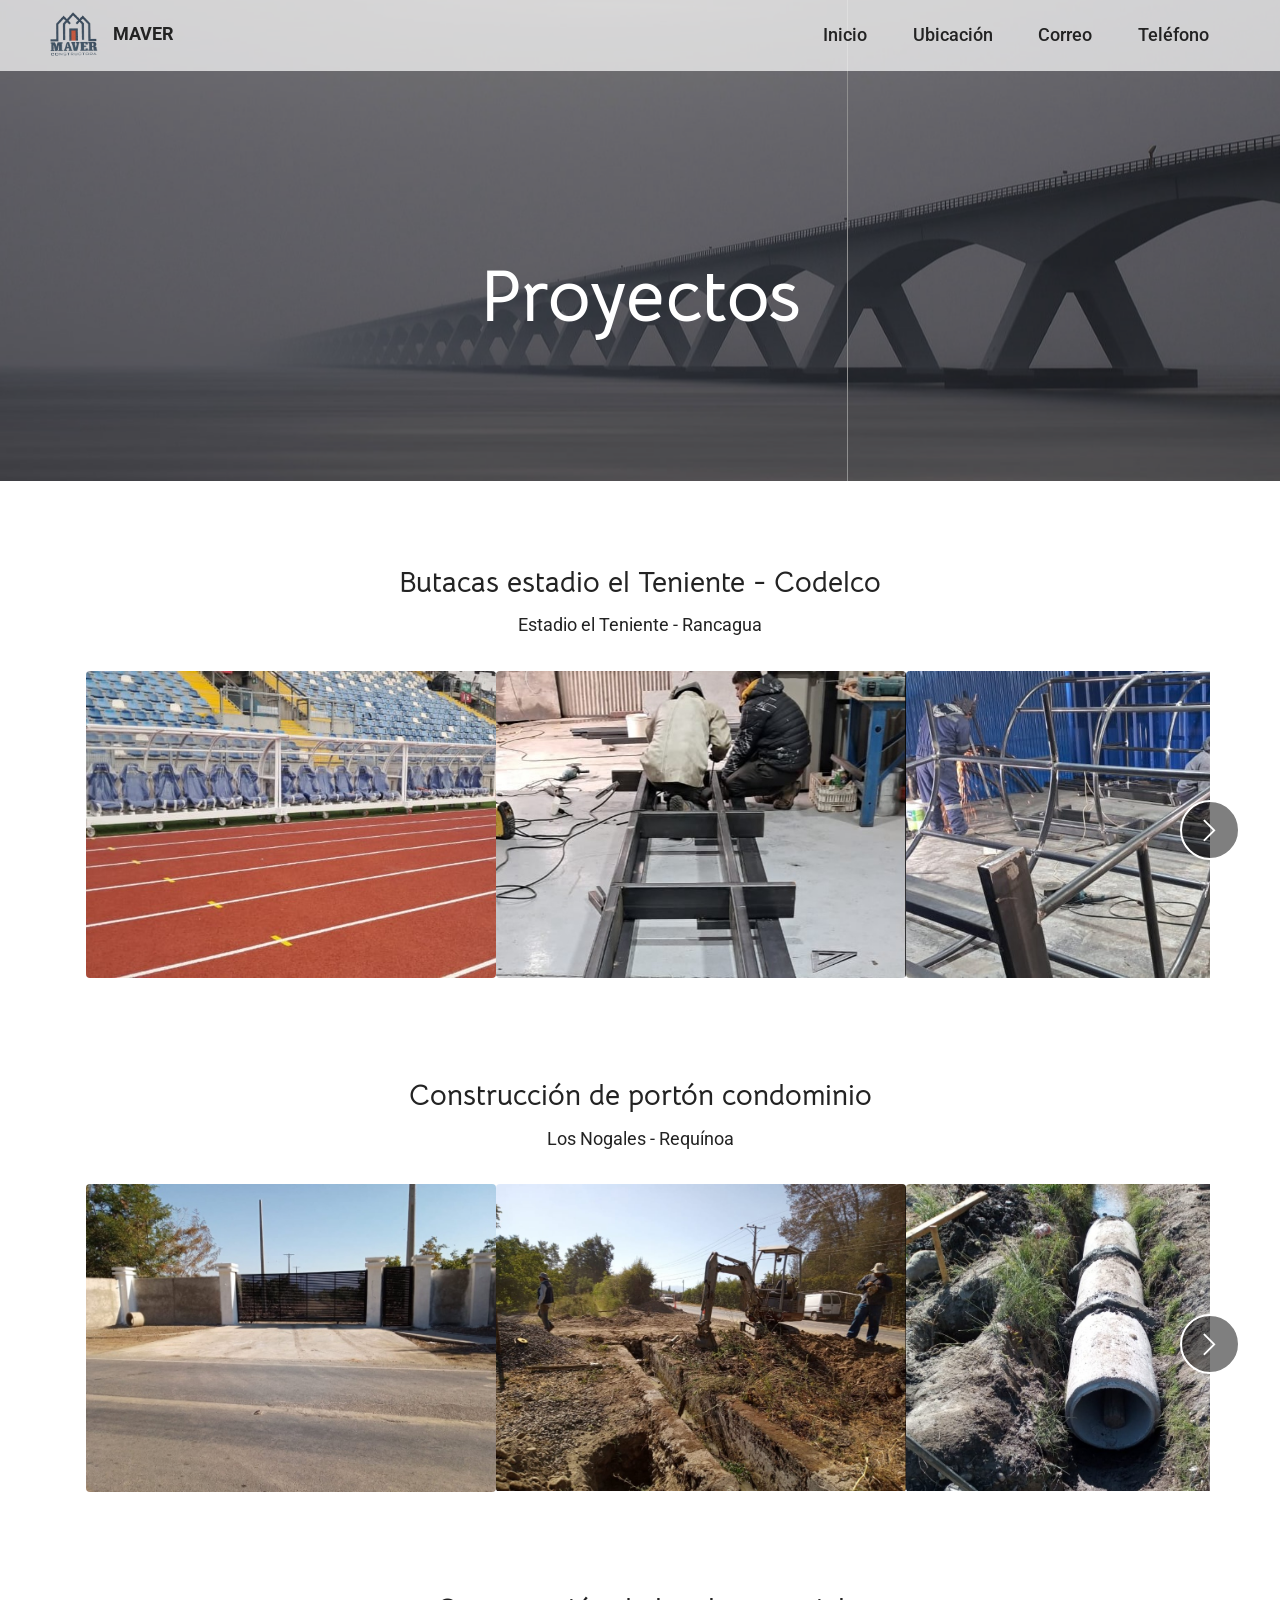
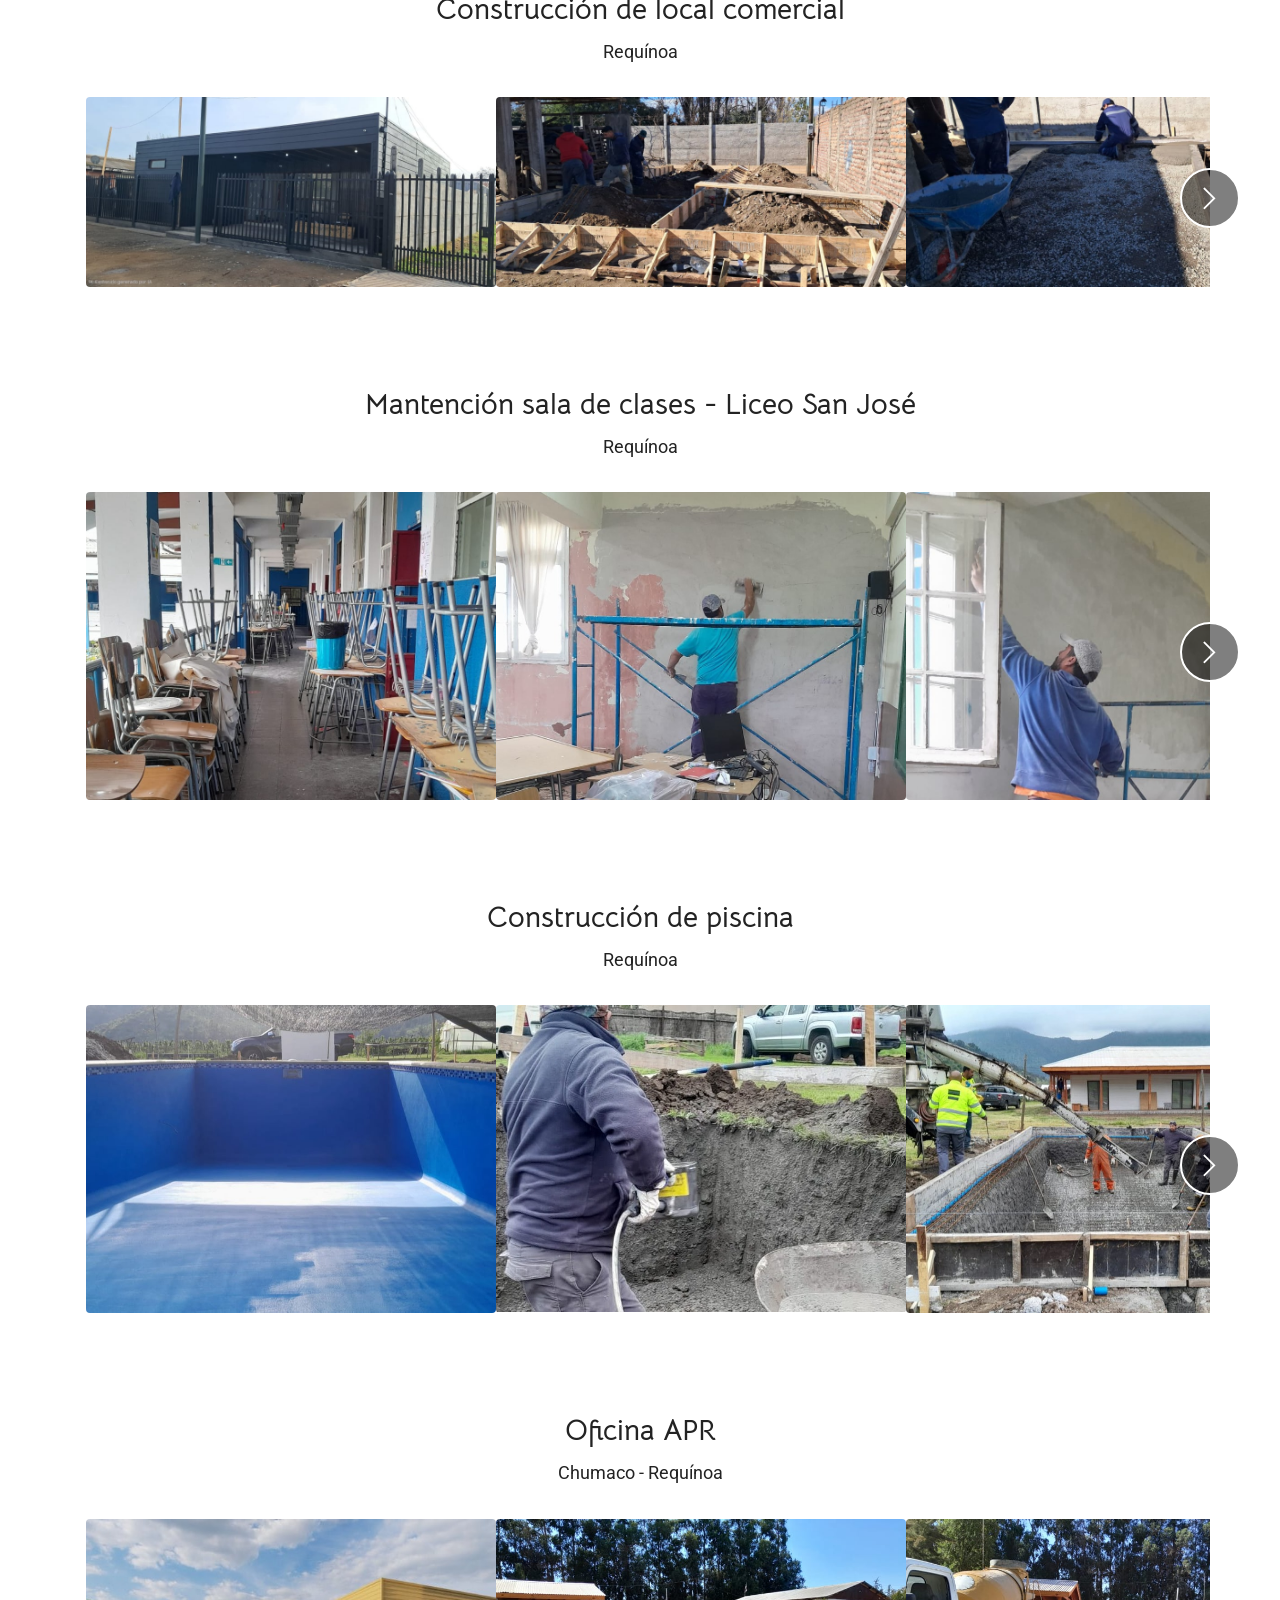
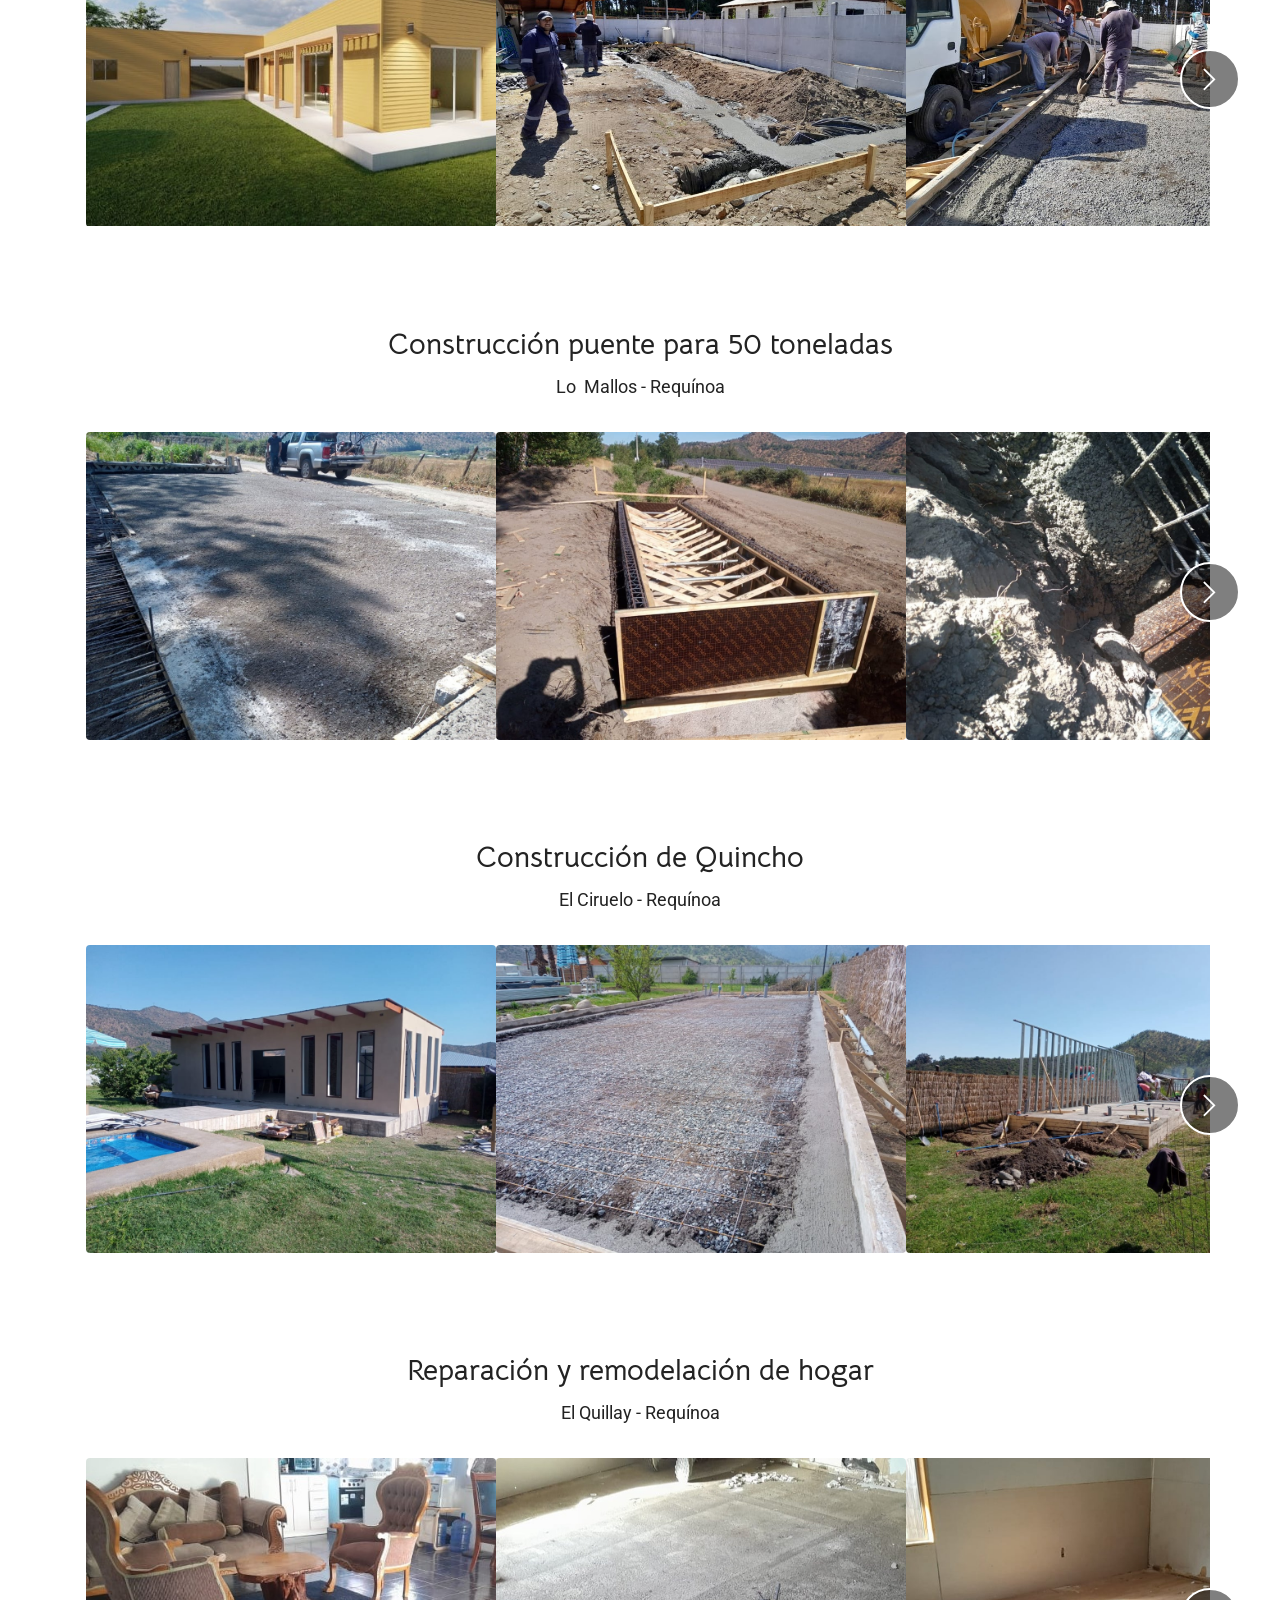
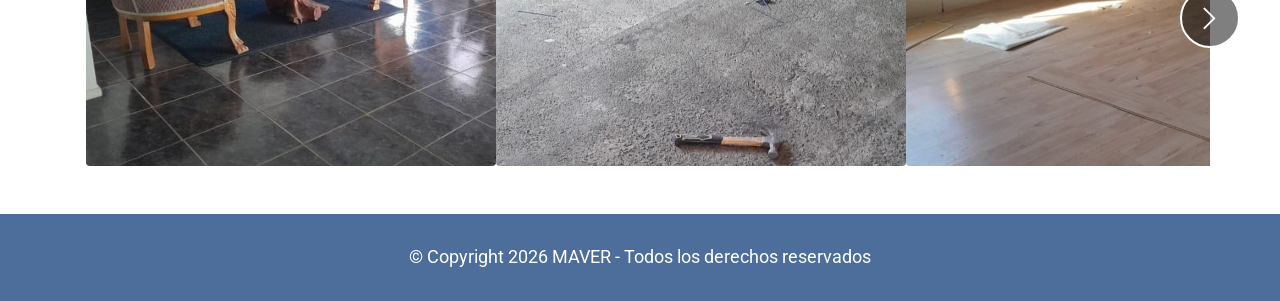
==== commit 29c64575: "Update page1.html" ====
--- a/page1.html
+++ b/page1.html
@@ -7,7 +7,7 @@
     <meta http-equiv="X-UA-Compatible" content="IE=edge">
     <meta name="generator" content="Mobirise v6.1.12, mobirise.com">
     <meta name="viewport" content="width=device-width, initial-scale=1, minimum-scale=1">
-    <link rel="shortcut icon" href="assets/images/logo20maver20sin20fondo-80x74.png" type="image/x-icon">
+    <link rel="shortcut icon" href="assets/images/logo20maver20sin20fondo-80x74.webp" type="image/webp">
     <meta name="description"
         content="Líderes en empresas de construcción en la sexta región, con mas de 15 años de trayectoria.">
 
@@ -1509,7 +1509,14 @@
         </div>
     </section>
 
+    <script src="assets/bootstrap/js/bootstrap.bundle.min.js"></script>
+    <script src="assets/parallax/jarallax.js"></script>
+    <script src="assets/smoothscroll/smooth-scroll.js"></script>
+    <script src="assets/ytplayer/index.js"></script>
+    <script src="assets/dropdown/js/navbar-dropdown.js"></script>
+    <script src="assets/embla/embla.min.js"></script>
+    <script src="assets/embla/script.js"></script>
+    <script src="assets/theme/js/script.js"></script>
 
 </body>
-
-</html>+</html>
